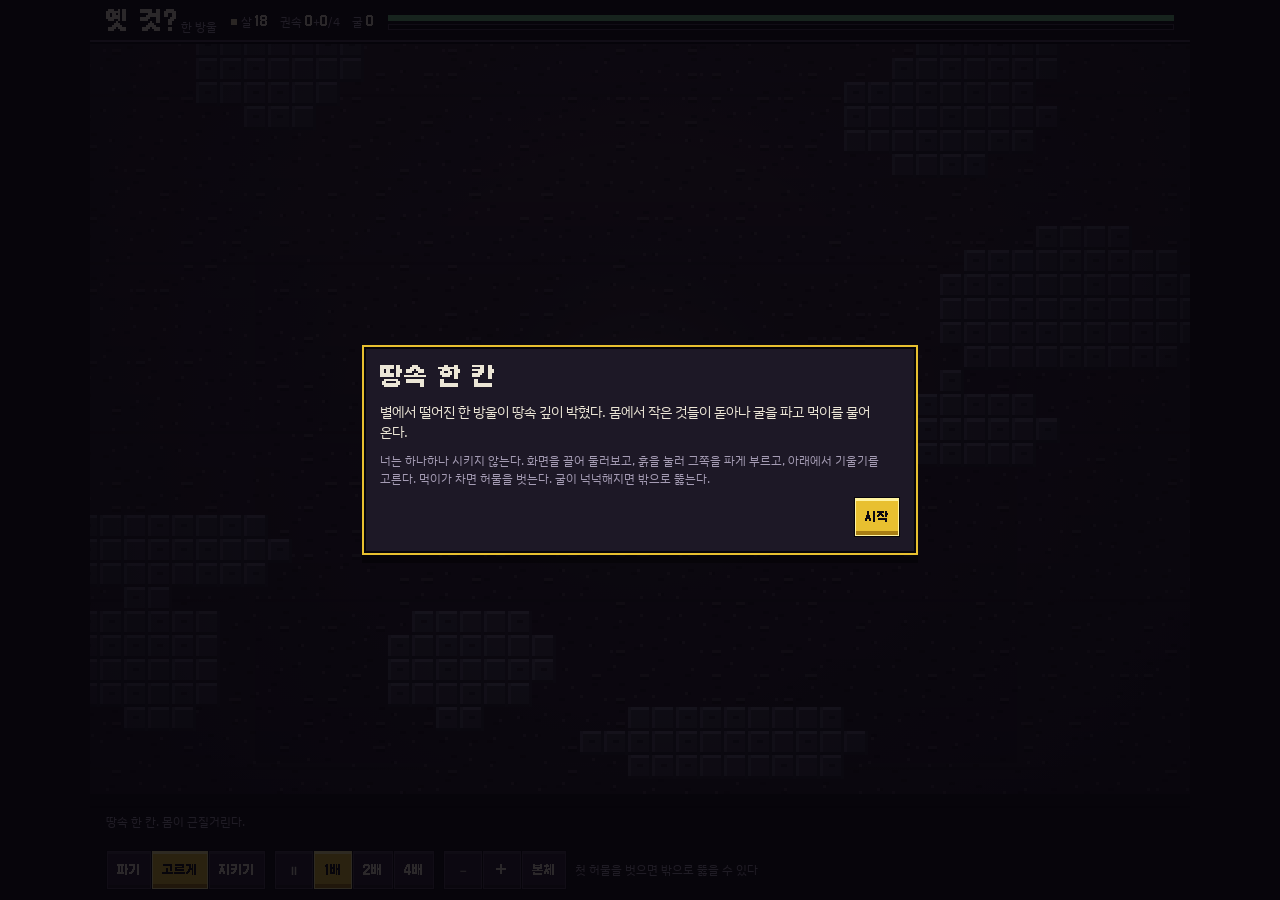
==== v2/index.html @ 4a00accd "새 판 시험 "땅속 한 칸": 시간이 흐르는 둥지 (proto2, v2/) - 땅속 한 칸에서 시작. 본체의 몸에서 권속이 돋아 걸어 다니며 굴을 파고 먹이를 나른다 - 플레이어는" ====
<!doctype html><html lang="ko"><head><meta charset="utf-8"><meta name="viewport" content="width=device-width, initial-scale=1, maximum-scale=1, user-scalable=no, viewport-fit=cover"><meta name="theme-color" content="#0d0a12"></head><body>
<meta name="claude:viewport-fit-sides" content="cover">
<title>땅속 한 칸</title>
<link rel="stylesheet" href="https://fonts.googleapis.com/css2?family=IBM+Plex+Sans+KR:wght@400;600&display=swap">
<style>
@font-face { font-family: "NestPix"; font-weight: 400; font-display: swap; src: url([data-uri]) format("woff2"); }
/* 배치: 화면 전체가 땅의 단면이다. 위에 본체의 상태 한 줄, 아래에 권속의 기울기와 시간. 한 화면에 다 들어오고 스크롤은 없다. */
:root {
  color-scheme: dark;
  --ink: #0d0a12; --panel: #1d1826; --panel2: #2a2236; --line: #4a3c58; --edge: #07050a;
  --text: #ece6d6; --mute: #a59cb4; --coin: #e8c030; --ok: #6fd08c; --up: #ff7d76;
  --display: "NestPix", "Do Hyeon", "Apple SD Gothic Neo", "Malgun Gothic", sans-serif;
  --body: "IBM Plex Sans KR", "Apple SD Gothic Neo", "Malgun Gothic", system-ui, sans-serif;
  --d1: 12px; --d2: 24px; --t1: 12px; --t2: 14px;
}
[hidden] { display: none !important; }
html, body { height: 100%; overflow: hidden; overscroll-behavior: none; -webkit-text-size-adjust: 100%; }
body { margin: 0; background: var(--ink); color: var(--text); font-family: var(--body); font-size: var(--t2); line-height: 1.45; word-break: keep-all; -webkit-user-select: none; user-select: none; -webkit-tap-highlight-color: transparent; }
body::before { content: ""; position: fixed; top: 0; right: 0; left: 0; height: env(safe-area-inset-top, 0px); z-index: 10; background: var(--ink); }
#bw, #bw * { touch-action: manipulation; box-sizing: border-box; }
#bw { height: 100%; display: flex; flex-direction: column; max-width: 1100px; margin: 0 auto; }
#bw-hud { flex: none; display: flex; flex-wrap: wrap; align-items: center; gap: 4px 14px; padding-block: 8px 6px; padding-left: max(16px, env(safe-area-inset-left, 0px)); padding-right: max(16px, env(safe-area-inset-right, 0px)); border-bottom: 2px solid var(--edge); box-shadow: inset 0 -2px 0 var(--line); }
.bw-name b { font-family: var(--display); font-weight: 400; font-size: var(--d2); line-height: 1.1; } .bw-name small { color: var(--mute); font-size: var(--t1); }
.bw-stats { display: flex; gap: 12px; font-size: var(--t1); color: var(--mute); white-space: nowrap; } .bw-stats b { font-family: var(--display); font-weight: 400; color: var(--text); font-size: var(--d1); } .bw-stats small { font-size: var(--t1); }
.bw-dot { display: inline-block; width: 6px; height: 6px; margin-right: 4px; vertical-align: 1px; }
.bw-bars { flex: 1 1 140px; display: flex; flex-direction: column; gap: 3px; min-width: 100px; }
.bw-bar { display: block; height: 6px; background: var(--edge); box-shadow: inset 0 0 0 1px var(--line); } .bw-bar > i { display: block; height: 100%; }
#bw-cv { flex: 1 1 0; min-height: 0; width: 100%; display: block; touch-action: none; cursor: grab; image-rendering: pixelated; }
#bw-log { flex: none; padding: 5px max(16px, env(safe-area-inset-right, 0px)) 4px max(16px, env(safe-area-inset-left, 0px)); font-size: var(--t1); color: var(--mute); white-space: nowrap; overflow: hidden; text-overflow: clip; min-height: 26px; border-top: 2px solid var(--edge); }
#bw-ctl { flex: none; display: flex; flex-wrap: wrap; align-items: center; gap: 6px 8px; padding-block: 4px max(10px, env(safe-area-inset-bottom, 0px)); padding-left: max(16px, env(safe-area-inset-left, 0px)); padding-right: max(16px, env(safe-area-inset-right, 0px)); }
.bw-seg { display: inline-flex; } .bw-seg .bw-btn + .bw-btn { margin-left: -1px; }
.bw-btn { font-family: var(--display); font-size: var(--d1); line-height: 1.35; color: var(--text); background: var(--panel2); border: 1px solid var(--edge); padding: 9px 10px; min-height: 40px; min-width: 40px; cursor: pointer; box-shadow: inset 0 0 0 1px var(--line), inset 0 3px 0 rgba(255, 255, 255, .10), inset 0 -4px 0 rgba(0, 0, 0, .30); }
.bw-btn.on, .bw-btn.pri { background: var(--coin); color: var(--ink); box-shadow: inset 0 0 0 1px #fff3a0, inset 0 3px 0 #fff3a0, inset 0 -5px 0 #a87e14; }
.bw-btn:active { transform: translateY(1px); } .bw-btn:focus-visible { outline: 2px solid var(--text); outline-offset: 2px; }
.bw-note { font-size: var(--t1); color: var(--mute); }
#bw-modal { position: fixed; top: 0; right: 0; bottom: 0; left: 0; z-index: 20; background: rgba(6, 4, 10, .84); display: flex; align-items: center; justify-content: center; padding: 16px; }
.bw-sheet { background: var(--panel); border: 2px solid var(--coin); box-shadow: inset 0 0 0 2px var(--edge), 0 8px 0 rgba(0, 0, 0, .4); max-width: 520px; width: 100%; padding: 16px; display: flex; flex-direction: column; gap: 10px; }
.bw-sheet h2 { font-family: var(--display); font-weight: 400; font-size: var(--d2); margin: 0; line-height: 1.2; } .bw-sheet p { margin: 0; } .bw-mute { color: var(--mute); font-size: var(--t1); }
.bw-opts { display: flex; flex-direction: column; gap: 6px; }
.bw-opt { display: flex; align-items: center; gap: 12px; text-align: left; font: inherit; color: var(--text); background: var(--panel2); border: 1px solid var(--edge); padding: 8px 12px; cursor: pointer; box-shadow: inset 0 0 0 1px var(--line), inset 0 -4px 0 rgba(0, 0, 0, .30); }
.bw-opt span { display: flex; flex-direction: column; gap: 2px; min-width: 0; } .bw-opt b { font-family: var(--display); font-weight: 400; font-size: var(--d1); } .bw-opt small { color: var(--mute); font-size: var(--t1); }
.bw-px { image-rendering: pixelated; flex: none; }
.bw-row { display: flex; justify-content: flex-end; gap: 8px; }
@media (max-width: 520px) { :root { --d2: 16px; } .bw-btn { padding: 9px 8px; } #bw-ctl { gap: 6px; } }
@media (prefers-reduced-motion: reduce) { .bw-btn:active { transform: none; } }
</style>
<div id="bw">
  <header id="bw-hud"></header>
  <canvas id="bw-cv" role="img" aria-label="땅의 단면. 본체와 권속들이 판 굴이 보인다. 끌어서 둘러보고, 흙을 누르면 권속들이 그쪽을 판다."></canvas>
  <p id="bw-log" aria-live="polite"></p>
  <nav id="bw-ctl"></nav>
</div>
<div id="bw-modal" hidden></div>
<script>(function () {
'use strict';
// 색: [윤곽, 몸, 밝은 곳, 그늘, 포인트]. 원래 게임과 같은 값
const PAL = {
  base: ['#1b1d2a', '#9fb8a8', '#dff0e0', '#5f7f72', '#f2e9c9'], abyss: ['#081a2a', '#1f8fa8', '#9fe8f0', '#0f5a78', '#d8f6ff'],
  nebula: ['#1a1030', '#8a5fe0', '#e0c8ff', '#4a2a9a', '#fff3a0'], brood: ['#102410', '#6fbf3f', '#d0f08a', '#2f7a2a', '#f0e060'],
  dusk: ['#2a1420', '#e08a3a', '#ffe0a0', '#9a4a2a', '#f5f5f5'], hunger: ['#2a0a0e', '#c8303a', '#ff9a8a', '#7a121c', '#f5f5f5'],
};
// 옛 것의 둥지 — 본체의 모습. 징조 다섯 × 허물 네 번 = 스무 가지 괴물.
// 허물을 벗을 때마다 부위가 느는 것이 아니라 다른 생물이 된다. 캔버스도 커진다(32 → 40 → 48 → 52).
// 조각 도구(Sculpt): 모양(가림판)을 만들고, 명암을 입히고, 윤곽선을 두른다. 빛은 왼쪽 위에서 온다.
const _c32 = {};
const C32 = h => _c32[h] || (_c32[h] = (() => { const v = parseInt(h.slice(1, 7), 16), a = h.length > 7 ? parseInt(h.slice(7, 9), 16) : 255; return ((a << 24) | ((v & 255) << 16) | (((v >> 8) & 255) << 8) | ((v >> 16) & 255)) >>> 0; })());
const mixh = (a, b, k) => { const f = c => [1, 3, 5].map(i => parseInt(c.slice(i, i + 2), 16)), A = f(a), B = f(b); return '#' + A.map((v, n) => Math.round(v + (B[n] - v) * k).toString(16).padStart(2, '0')).join(''); };
const BONE_R = ['#1b1d2a', '#e4dfd0', '#ffffff', '#a8a294'], INKY = '#0c0812';
function Sculpt(N) {
  const buf = new Uint32Array(N * N), K = { N }, at = (m, x, y) => x >= 0 && y >= 0 && x < N && y < N && m[y * N + x];
  K.px = (x, y, col) => { x = Math.round(x); y = Math.round(y); if (x >= 0 && y >= 0 && x < N && y < N) buf[y * N + x] = C32(col); };
  K.rect = (x, y, w, h, col) => { for (let j = 0; j < h; j++) for (let i = 0; i < w; i++) K.px(x + i, y + j, col); };
  K.mask = () => new Uint8Array(N * N);
  K.el = (cx, cy, rx, ry, m) => { m = m || K.mask(); for (let y = Math.max(0, Math.floor(cy - ry)); y <= Math.min(N - 1, Math.ceil(cy + ry)); y++) for (let x = Math.max(0, Math.floor(cx - rx)); x <= Math.min(N - 1, Math.ceil(cx + rx)); x++) { const dx = (x - cx) / rx, dy = (y - cy) / ry; if (dx * dx + dy * dy <= 1.0001) m[y * N + x] = 1; } return m; };
  K.cap = (m, x0, y0, x1, y1, r0, r1) => { const n = Math.max(1, Math.ceil(Math.hypot(x1 - x0, y1 - y0) * 2)); for (let i = 0; i <= n; i++) { const f = i / n; K.el(x0 + (x1 - x0) * f, y0 + (y1 - y0) * f, Math.max(0.5, r0 + (r1 - r0) * f), Math.max(0.5, r0 + (r1 - r0) * f), m); } return m; };
  K.path = (pts, r0, r1, m) => { m = m || K.mask(); const L = [0]; for (let i = 1; i < pts.length; i++) L.push(L[i - 1] + Math.hypot(pts[i][0] - pts[i - 1][0], pts[i][1] - pts[i - 1][1])); const T = L[L.length - 1] || 1; for (let i = 1; i < pts.length; i++) K.cap(m, pts[i - 1][0], pts[i - 1][1], pts[i][0], pts[i][1], r0 + (r1 - r0) * L[i - 1] / T, r0 + (r1 - r0) * L[i] / T); return m; };
  K.poly = (pts, m) => { m = m || K.mask(); for (let y = 0; y < N; y++) { const yy = y + 0.5, xs = []; for (let i = 0; i < pts.length; i++) { const a = pts[i], b = pts[(i + 1) % pts.length]; if ((a[1] <= yy && b[1] > yy) || (b[1] <= yy && a[1] > yy)) xs.push(a[0] + (yy - a[1]) / (b[1] - a[1]) * (b[0] - a[0])); } xs.sort((p, q) => p - q); for (let k = 0; k + 1 < xs.length; k += 2) for (let x = Math.max(0, Math.ceil(xs[k] - 0.5)); x <= Math.min(N - 1, Math.floor(xs[k + 1] - 0.5)); x++) m[y * N + x] = 1; } return m; };
  K.cut = (m, fn) => { for (let y = 0; y < N; y++) for (let x = 0; x < N; x++) if (m[y * N + x] && !fn(x, y)) m[y * N + x] = 0; return m; };
  K.commit = (m, shade, oc) => { if (oc) { const o = C32(oc); for (let y = 0; y < N; y++) for (let x = 0; x < N; x++) if (!m[y * N + x] && (at(m, x - 1, y) || at(m, x + 1, y) || at(m, x, y - 1) || at(m, x, y + 1))) buf[y * N + x] = o; } for (let y = 0; y < N; y++) for (let x = 0; x < N; x++) if (m[y * N + x]) { const c = shade(x, y, m); if (c) buf[y * N + x] = C32(c); } return m; };
  const deep = p => p[5] || (p[5] = mixh(p[3], p[0], 0.5)), hi = p => p[6] || (p[6] = mixh(p[2], '#ffffff', 0.55));
  // 둥근 몸: 왼쪽 위가 밝고 오른쪽 아래가 어둡다
  K.ball = (m, cx, cy, rx, ry, p, oc) => K.commit(m, (x, y) => { const dx = (x - cx) / rx, dy = (y - cy) / ry, d = Math.sqrt(dx * dx + dy * dy), v = (-dx * 0.5 - dy * 0.72) * 0.8 + (1 - d) * 0.3; return v > 0.6 ? p[2] : v > 0.1 ? p[1] : v > -0.36 ? p[3] : deep(p); }, oc === undefined ? p[0] : oc);
  // 가는 것(다리, 촉수, 뿔): 가장자리만 보고 밝은 쪽과 그늘진 쪽을 가른다
  K.lit = (m, p, oc) => K.commit(m, (x, y) => { const up = !at(m, x, y - 1), lf = !at(m, x - 1, y), dn = !at(m, x, y + 1), rt = !at(m, x + 1, y); return (dn || rt) && !(up && lf) ? p[3] : (up || lf) ? p[2] : p[1]; }, oc === undefined ? p[0] : oc);
  K.flat = (m, col, oc) => K.commit(m, () => col, oc);
  K.B = (cx, cy, rx, ry, p, oc) => { K.ball(K.el(cx, cy, rx, ry), cx, cy, rx, ry, p, oc); if (rx >= 4 && ry >= 3) { K.px(cx - rx * 0.42, cy - ry * 0.52, hi(p)); if (rx >= 7) K.px(cx - rx * 0.42 + 1, cy - ry * 0.52, hi(p)); } };
  K.L = (pts, r0, r1, p, oc) => K.lit(K.path(pts, r0, r1), p, oc);
  K.G = (pts, p, oc) => K.lit(K.poly(pts), p, oc);
  // 눈: 눈구멍, 흰자, 눈동자, 반짝임. slit = 세로로 찢어진 동공
  K.eye = (cx, cy, r, iris, slit, lid) => { K.flat(K.el(cx, cy, r + 1, r + 1), INKY); K.flat(K.el(cx, cy, r, r), r < 1.6 ? iris : '#f2ecd8'); if (r >= 1.6) { K.flat(K.el(cx, cy, r * 0.62, r * 0.62), iris); if (slit) K.rect(Math.round(cx), Math.round(cy - r * 0.6), 1, Math.max(2, Math.round(r * 1.2)), INKY); else K.flat(K.el(cx, cy, Math.max(0.5, r * 0.3), Math.max(0.5, r * 0.3)), INKY); K.px(cx - r * 0.4, cy - r * 0.45, '#ffffff'); } if (lid) K.rect(Math.round(cx - r), Math.round(cy - r), Math.round(r * 2) + 1, Math.max(1, Math.round(r * lid)), INKY); };
  // 이빨 한 줄: dir 1 = 아래로, -1 = 위로
  K.fangs = (x0, x1, y, dir, len, step, col) => { for (let x = x0, k = 0; x <= x1; x += step || 2, k++) { const l = Math.max(1, len - (k % 2 ? 1 : 0)); for (let i = 0; i < l; i++) K.px(x, y + dir * i, i === l - 1 && l > 2 ? '#cfc8b4' : (col || '#fbf7ea')); if (l > 2) K.px(x + 1, y, '#cfc8b4'); } };
  K.spark = (x, y, col, on) => { K.px(x, y, '#ffffff'); if (on) { K.px(x - 1, y, col); K.px(x + 1, y, col); K.px(x, y - 1, col); K.px(x, y + 1, col); } };
  K.shadow = (cx, w) => K.flat(K.el(cx, N - 1.5, w, 1.4), '#05040a88');
  K.canvas = () => { const c = document.createElement('canvas'); c.width = c.height = N; c.getContext('2d').putImageData(new ImageData(new Uint8ClampedArray(buf.buffer), N, N), 0, 0); return c; };
  return K;
}
// 가면: 황혼의 것들이 쓰는 흰 얼굴. mood 0 웃음, 1 울상, 2 무표정
function drawMask(K, cx, cy, rx, ry, mood) { K.ball(K.el(cx, cy, rx, ry), cx, cy, rx, ry, BONE_R); const ex = Math.max(1, Math.round(rx * 0.45)), ey = Math.round(cy - ry * 0.2); K.rect(Math.round(cx - ex - (rx > 3 ? 1 : 0)), ey, rx > 3 ? 2 : 1, ry > 3 ? 2 : 1, INKY); K.rect(Math.round(cx + ex), ey, rx > 3 ? 2 : 1, ry > 3 ? 2 : 1, INKY); const my = Math.round(cy + ry * 0.5); if (mood === 2) K.rect(Math.round(cx - 1), my, 3, 1, '#7a121c'); else { K.rect(Math.round(cx - 1), my, 3, 1, '#7a121c'); K.px(cx - 2, my + (mood ? 1 : -1), '#7a121c'); K.px(cx + 2, my + (mood ? 1 : -1), '#7a121c'); } if (rx > 3) K.px(cx - ex, ey + 3, '#c8303a'); }

const FORMS = {};
// ---------- 한 방울 ----------
FORMS.base = (K, st, P, Q, fr) => {
  const b = fr % 2; K.shadow(16, 7);
  K.flat(K.el(16, 29, 8, 1.5), mixh(P[3], P[0], 0.4), P[0]);                               // 고인 물
  K.B(16, 24 + b * 0.5, 6, 5 - b * 0.5, P); K.L([[16, 20], [17, 16], [15, 13 - b]], 2.2, 0.8, P);
  K.flat(K.el(14, 24, 1.4, 2), INKY); K.px(14, 23, '#ffffff'); K.px(20, 26, P[3]); K.px(11, 27, P[2]);
  return { cx: 16, cy: 24, R: 5, top: 19, bot: 28 };
};
// ---------- 심연 ----------
FORMS.abyss1 = (K, st, P, Q, fr) => {          // 젖은 것: 눈만 큰 올챙이
  const s = [0, 1, 0, -1][fr]; K.shadow(15, 11);
  K.G([[21, 19], [27, 12 + s], [31, 5 + s], [29, 15 + s], [24, 24]], [P[0], P[3], Q[1], mixh(P[3], P[0], 0.4)]);                // 꼬리 지느러미
  K.L([[20, 23], [25, 20], [28, 14 + s], [29, 8 + s]], 3.4, 1, P);
  K.L([[6, 17], [3, 13 - s]], 1.3, 0.7, [P[0], Q[1], Q[2], P[3]]); K.L([[8, 15], [7, 10 + s]], 1.3, 0.7, [P[0], Q[1], Q[2], P[3]]);  // 아가미 술
  K.B(13, 22, 9, 7, P); K.flat(K.cut(K.el(13, 25, 7, 3.4), (x, y) => y > 25), mixh(P[2], '#ffffff', 0.2));                  // 배
  K.eye(10, 20, 4, '#f0d060', true); K.rect(15, 26, 4, 1, P[0]); K.px(19, 25, P[0]);
  K.B(9, 29, 2.4, 1.6, P); K.B(18, 29.4, 2.2, 1.4, P);
  return { cx: 13, cy: 22, R: 8, top: 14, bot: 29, head: [10, 13], back: [[17, 16], [22, 19], [13, 15]], belly: [14, 26], side: [20, 22], under: [[8, 30], [14, 30], [20, 30]] };
};
FORMS.abyss2 = (K, st, P, Q, fr) => {          // 등불을 드리운 아귀: 몸의 절반이 입
  const s = [0, 1, 0, -1][fr], LURE = ['#3a2a10', '#ffd23a', '#fff3a0', '#c8901a']; K.shadow(20, 16);
  K.G([[31, 22], [38, 15], [39, 24], [38, 33], [32, 30]], [P[0], P[3], Q[1], mixh(P[3], P[0], 0.4)]);                         // 꼬리
  for (let k = 0; k < 4; k++) K.G([[18 + k * 4, 16], [20 + k * 4, 9 + (k % 2) * 2], [22 + k * 4, 16]], [P[0], Q[1], Q[2], P[3]]);      // 등 가시
  K.B(20, 25, 15, 10, P);
  K.G([[29, 27], [36, 26 + s], [34, 34]], [P[0], P[3], Q[1], mixh(P[3], P[0], 0.4)]);                                          // 가슴지느러미
  K.flat(K.el(16, 29, 12, 5.4), '#1a0508', P[0]); K.flat(K.el(16, 30, 8, 3), '#5a0c14');                                    // 입 안
  K.fangs(6, 26, 25, 1, 5, 3); K.fangs(7, 25, 33, -1, 4, 3);
  K.L([[8, 35], [16, 37], [24, 35]], 1.6, 1.6, P);                                                                           // 아랫입술
  K.eye(27, 18, 2.6, '#ffd23a', true); K.eye(21, 17, 1.4, '#ffd23a');
  K.L([[17, 16], [12, 8], [15, 3 + s], [21, 4 + s]], 1.3, 0.8, P); K.B(23, 7 + s, 3, 3, LURE); K.spark(23, 7 + s, '#fff3a0', fr % 2 === 0);  // 등불
  K.B(11, 37.5, 3, 1.6, P); K.B(27, 37.5, 3, 1.6, P);
  return { cx: 20, cy: 25, R: 12, top: 15, bot: 37, head: [20, 12], back: [[30, 19], [14, 17], [24, 16]], belly: [26, 31], side: [33, 24], under: [[12, 38], [20, 38], [28, 38]] };
};
FORMS.abyss3 = (K, st, P, Q, fr) => {          // 바닥을 기는 갑주: 집게 둘, 마디진 등, 자루눈
  const s = [0, 1, 0, -1][fr], SH = [P[0], mixh(P[3], P[1], 0.5), P[1], P[3]], GL = '#9fe8f0'; K.shadow(25, 21);
  for (let k = 0; k < 4; k++) { const x0 = 14 + k * 7, o = (k + fr) % 2; K.L([[x0, 34], [x0 - 3 + o, 40], [x0 - 5 + o, 46]], 2, 1, P); K.L([[x0 + 4, 35], [x0 + 6 - o, 41], [x0 + 5 - o, 46]], 1.8, 1, [P[0], P[3], P[1], mixh(P[3], P[0], 0.5)]); }
  K.L([[38, 27], [45, 22], [44, 13 + s]], 3, 2.4, [P[0], P[3], P[1], mixh(P[3], P[0], 0.5)]); K.B(44, 10 + s, 4, 4.4, SH); K.G([[41, 7 + s], [43, 0 + s], [45, 6 + s]], SH); K.G([[45, 7 + s], [48, 2 + s], [47, 9 + s]], SH);   // 뒤 집게
  K.B(26, 27, 18, 12, SH);                                                                                                   // 등딱지
  for (let k = 0; k < 4; k++) { const x0 = 15 + k * 7; for (let y = 16; y < 39; y++) { const dy = (y - 27) / 12, e = Math.sqrt(Math.max(0, 1 - dy * dy)); if (Math.abs(x0 - 26) < 18 * e - 1) { K.px(x0 + Math.round((1 - e) * -3), y, P[0]); K.px(x0 + 1 + Math.round((1 - e) * -3), y, y < 26 ? P[2] : P[1]); } } }
  for (let k = 0; k < 5; k++) K.G([[13 + k * 6, 17 + Math.abs(k - 2)], [15 + k * 6, 10 + Math.abs(k - 2) * 2], [18 + k * 6, 17 + Math.abs(k - 2)]], [P[0], Q[1], Q[2], Q[3]]);   // 등 가시
  K.L([[19, 18], [17, 10], [17, 6 - s]], 1.2, 1, P); K.eye(17, 5 - s, 2, GL, true); K.L([[26, 17], [28, 9], [29, 5 + s]], 1.2, 1, P); K.eye(29, 4 + s, 2, GL, true);   // 자루눈
  K.flat(K.el(13, 33, 5, 3), '#1a0508', P[0]); K.fangs(10, 16, 31, 1, 3, 2); K.L([[8, 33], [5, 37]], 1.2, 0.8, P); K.L([[17, 35], [19, 39]], 1.2, 0.8, P);            // 입과 턱다리
  K.L([[12, 27], [5, 23], [4, 14 - s]], 3.6, 3, P); K.B(5, 10 - s, 5.4, 5.4, SH);                                              // 앞 집게
  K.G([[1, 8 - s], [3, -1 - s], [6, 6 - s]], SH); K.G([[6, 7 - s], [11, 0 - s], [10, 9 - s]], SH); K.flat(K.poly([[4, 6 - s], [5, 1 - s], [7, 6 - s]]), '#1a0508');
  return { cx: 26, cy: 27, R: 14, top: 14, bot: 45, head: [23, 9], back: [[20, 19], [32, 19], [38, 23]], belly: [28, 34], side: [40, 28], under: [[14, 46], [26, 46], [38, 46]] };
};
FORMS.abyss4 = (K, st, P, Q, fr) => {          // 잠든 해구의 주인: 똬리 위로 솟은 목, 등지느러미, 줄지은 눈
  const s = [0, 1, 0, -1][fr], BL = [P[0], mixh(P[2], '#ffffff', 0.15), '#ffffff', P[1]], FN = [P[0], Q[1], Q[2], Q[3]], GL = '#ffd23a'; K.shadow(27, 23);
  K.L([[42, 44], [49, 38], [48, 30 + s], [44, 26 + s]], 3.4, 1, P); K.G([[44, 27 + s], [50, 20 + s], [47, 30 + s]], FN);                // 꼬리
  K.B(34, 41, 17, 9, P); K.flat(K.cut(K.el(34, 44, 14, 5), (x, y) => y > 44 && (x + y) % 3 !== 0), BL[1]);                       // 뒤 똬리
  K.B(17, 44, 13, 7, P); K.flat(K.cut(K.el(17, 46, 10, 4), (x, y) => y > 46 && (x + y) % 3 !== 0), BL[1]);                        // 앞 똬리
  const neck = [[31, 38], [39, 29], [36, 19], [27, 13], [20, 11]];
  for (let k = 0; k < 6; k++) { const f = k / 5, px0 = 39 - f * 12, py0 = 30 - f * 18; K.G([[px0 + 3, py0 + 2], [px0 + 10 - f * 3, py0 - 5 + s * (k % 2)], [px0 + 1, py0 - 5]], FN); }   // 등지느러미
  K.L(neck, 7.2, 5.4, P);
  K.commit(K.cut(K.path(neck, 7.2, 5.4), (x, y) => { let best = 99; for (let i = 0; i < 40; i++) { const f = i / 39, a = neck[Math.min(3, Math.floor(f * 4))], b = neck[Math.min(4, Math.floor(f * 4) + 1)], g = f * 4 - Math.floor(f * 4), cx = a[0] + (b[0] - a[0]) * g - 3.2, cy = a[1] + (b[1] - a[1]) * g + 2.6, d = Math.hypot(x - cx, y - cy); if (d < best) best = d; } return best < 3.1 && (x + y * 2) % 4 !== 0; }), () => BL[1]);   // 배 비늘
  [[33, 22], [36, 28], [29, 16]].forEach(([ex, ey], k) => K.eye(ex, ey, 1.6, GL, false, (fr + k) % 4 === 0 ? 1 : 0));           // 목의 눈
  K.G([[20, 6], [22, -1], [25, 6]], FN); K.G([[14, 6], [17, 0], [20, 6]], FN); K.G([[9, 8], [11, 2], [15, 7]], FN);                // 볏
  K.B(15, 14.5, 8, 3.6, P); K.B(16, 9.5, 9, 5.4, P);                                                                           // 아래턱, 머리
  K.flat(K.el(11, 13, 7, 1.6), '#1a0508'); K.fangs(5, 17, 12, 1, 3, 2); K.fangs(6, 16, 14, -1, 2, 3);
  K.eye(18, 8, 2.4, GL, true); K.px(7, 9, P[0]);
  K.L([[9, 16], [6, 22], [8, 27 + s]], 1, 0.6, [P[0], Q[2], Q[2], Q[1]]); K.L([[14, 17], [13, 23], [15, 28 - s]], 1, 0.6, [P[0], Q[2], Q[2], Q[1]]);   // 수염
  return { cx: 28, cy: 30, R: 15, top: 5, bot: 49, head: [17, 2], back: [[40, 32], [44, 40], [30, 36]], belly: [22, 44], side: [41, 24], under: [[10, 50], [26, 50], [42, 50]] };
};

const GOLD_R = ['#3a2a10', '#e8c030', '#fff3a0', '#a87e14'], EGG_R = ['#3a3410', '#f0e060', '#fff8b0', '#c8a820'], ROOT_R = ['#1e140a', '#6b4a2a', '#b08a50', '#3a2816'], TONGUE_R = ['#5a0c14', '#e8505a', '#ff9a8a', '#b8303a'];
const SW = fr => [0, 1, 0, -1][fr];
const ringM = (K, cx, cy, rx, ry, th) => { const inner = K.el(cx, cy, Math.max(0.5, rx - th), Math.max(0.5, ry - th)); return K.cut(K.el(cx, cy, rx, ry), (x, y) => !inner[y * K.N + x]); };
// 보석 면: 왼쪽 면은 바탕, 가운데 모서리는 밝게, 오른쪽 면은 그늘
const gem = (K, pts, cx, p) => { const top = Math.min.apply(null, pts.map(q => q[1])); return K.commit(K.poly(pts), (x, y) => y < top + 3 ? p[2] : x < cx - 1 ? p[1] : x > cx ? p[3] : p[2], p[0]); };
const stripes = (K, m, fn) => K.commit(m, fn);
// ---------- 성운 ----------
FORMS.nebula1 = (K, st, P, Q, fr) => {         // 빛나는 것: 떠다니는 외눈
  const s = SW(fr), RAY = [P[0], Q[2], '#ffffff', Q[1]]; K.shadow(16, 6);
  K.G([[9, 14 + s], [0, 9 + s], [3, 15 + s], [0, 22 + s], [9, 18 + s]], RAY); K.G([[23, 14 + s], [31, 9 + s], [28, 15 + s], [31, 22 + s], [23, 18 + s]], RAY);
  K.L([[16, 21 + s], [18, 25], [15, 28], [16, 30]], 2.6, 0.6, P);
  K.B(16, 15 + s, 8, 8, P); K.eye(16, 15 + s, 4.8, '#ffd23a', true);
  K.spark(5, 5, P[2], fr % 2 === 0); K.spark(27, 3, '#fff3a0', fr % 2 === 1); K.px(24, 27, P[2]); K.px(8, 26, '#fff3a0');
  return { cx: 16, cy: 15, R: 8, top: 7, bot: 24, head: [16, 5], back: [[22, 9], [10, 9], [16, 7]], belly: [16, 22], side: [24, 16], under: [[12, 25], [16, 27], [20, 25]] };
};
FORMS.nebula2 = (K, st, P, Q, fr) => {         // 눈을 품은 수정: 살이 아니라 모난 돌이 됐다
  const s = SW(fr), QR = [P[0], Q[1], Q[2], Q[3]]; K.shadow(20, 11);
  gem(K, [[7, 11 - s], [11, 16 - s], [10, 28 - s], [7, 32 - s], [4, 27 - s], [4, 16 - s]], 7, QR); gem(K, [[33, 8 - s], [37, 14 - s], [36, 25 - s], [33, 29 - s], [30, 25 - s], [30, 13 - s]], 33, QR);
  gem(K, [[20, 2 + s], [28, 11 + s], [28, 26 + s], [20, 35 + s], [12, 26 + s], [12, 11 + s]], 20, P);
  K.eye(20, 18 + s, 4.4, '#ffd23a', true);
  [[3, 5], [36, 34], [29, 2], [9, 36]].forEach(([dx, dy], k) => { const o = (fr + k) % 2; K.G([[dx, dy - 2 + o], [dx + 2, dy + o], [dx, dy + 2 + o], [dx - 2, dy + o]], k % 2 ? QR : P); });
  K.spark(15, 9 + s, '#ffffff', fr % 2 === 0); K.px(24, 30 + s, P[2]);
  return { cx: 20, cy: 19, R: 9, top: 3, bot: 35, head: [20, 2], back: [[27, 11], [13, 11], [33, 9]], belly: [20, 29], side: [28, 20], under: [[13, 32], [20, 37], [27, 32]] };
};
FORMS.nebula3 = (K, st, P, Q, fr) => {         // 도는 고리의 눈: 몸은 가운데 하나, 나머지는 궤도
  const s = SW(fr), cy = 23 + s, QR = [P[0], Q[1], Q[2], Q[3]]; K.shadow(24, 15);
  [[5, 4], [43, 4], [5, 42], [43, 42]].forEach(([tx, ty]) => K.flat(K.poly([[tx, ty + s], [24 + (tx < 24 ? -3 : 3), cy], [24, cy + (ty < 24 ? -3 : 3)]]), mixh(P[3], P[0], 0.35)));
  K.lit(ringM(K, 24, cy, 21.4, 21.4, 2.6), P);
  K.lit(K.cut(ringM(K, 24, cy, 21, 7.4, 2.2), (x, y) => y < cy), GOLD_R); K.lit(K.cut(ringM(K, 24, cy, 7.4, 21, 2.2), (x, y) => x < 24), QR);
  K.B(24, cy, 8.4, 8.4, P); K.eye(24, cy, 5.2, '#ffd23a', true);
  K.lit(K.cut(ringM(K, 24, cy, 21, 7.4, 2.2), (x, y) => y >= cy + 3), GOLD_R); K.lit(K.cut(ringM(K, 24, cy, 7.4, 21, 2.2), (x, y) => x >= 28), QR);
  for (let k = 0; k < 6; k++) { const a = k * 1.047 + 0.52; K.eye(24 + Math.cos(a) * 20.4, cy + Math.sin(a) * 20.4, 1.8, k % 2 ? '#fff3a0' : Q[2], false, (fr + k) % 4 === 0 ? 1 : 0); }
  K.spark(24, cy - 14, '#ffffff', fr % 2 === 0);
  return { cx: 24, cy: 23, R: 12, top: 2, bot: 45, head: [24, 4], back: [[36, 9], [12, 9], [41, 20]], belly: [24, 33], side: [39, 26], under: [[14, 44], [24, 46], [34, 44]] };
};
FORMS.nebula4 = (K, st, P, Q, fr) => {         // 별 사이를 여는 자: 옷자락 안이 밤하늘인 것. 가슴에 틈이 열려 있다
  const s = SW(fr), VOID = ['#0a0618', '#141028', '#3a2a6a', '#0c0820']; K.shadow(26, 20);
  K.G([[14, 20], [6, 8 - s], [18, 15]], P); K.G([[38, 20], [46, 8 - s], [34, 15]], P);                                           // 어깨의 깃
  K.L([[15, 22], [7, 28], [5, 36 + s]], 1.7, 1.1, P); [[2, 42], [5, 43], [8, 42]].forEach(f => K.L([[5, 36 + s], [f[0], f[1] + s]], 0.7, 0.6, P));
  K.L([[37, 22], [45, 17], [47, 9 - s]], 1.7, 1.1, P); [[44, 3], [47, 2], [50, 4]].forEach(f => K.L([[47, 9 - s], [f[0], f[1] - s]], 0.7, 0.6, P));
  const cloak = K.poly([[20, 14], [32, 14], [38, 20], [41, 36], [45, 50], [37, 47], [32, 51], [26, 47], [20, 51], [15, 47], [7, 50], [11, 36], [14, 20]]), N = K.N, inm = (x, y) => x >= 0 && y >= 0 && x < N && y < N && cloak[y * N + x];
  K.commit(cloak, (x, y) => { const e1 = !inm(x - 1, y) || !inm(x + 1, y) || !inm(x, y - 1) || !inm(x, y + 1), e2 = !inm(x - 2, y) || !inm(x + 2, y) || !inm(x, y - 2) || !inm(x, y + 2), h = ((x * 73856093) ^ (y * 19349663)) >>> 0; if (e1) return x < 26 ? P[2] : P[1]; if (e2) return P[3]; if (h % 29 === 0) return (h + fr) % 3 ? '#ffffff' : '#fff3a0'; if (h % 11 === 0) return '#2a1c50'; return (x + y * 2) % 9 < 3 ? '#160e30' : VOID[0]; }, P[0]);
  const rift = K.poly([[26, 20], [29, 30], [26, 42], [23, 30]]); K.commit(rift, (x, y) => x === 26 ? '#ffffff' : Math.abs(x - 26) === 1 ? '#fff3a0' : Q[2], '#fff3a0'); K.spark(26, 30, '#ffffff', fr % 2 === 0);
  K.lit(K.cut(ringM(K, 26, 4, 8, 2.6, 1.3), (x, y) => y < 4), GOLD_R);
  K.B(26, 8, 4.6, 4.6, VOID); K.spark(26, 8, '#fff3a0', true);
  K.lit(K.cut(ringM(K, 26, 4, 8, 2.6, 1.3), (x, y) => y >= 5), GOLD_R);
  K.rect(11, 49, 2, 2, P[1]); K.px(40, 50, P[2]); K.px(24, 50, P[1]); K.px(3, 47, P[3]);
  return { cx: 26, cy: 30, R: 13, top: 3, bot: 50, head: [26, 1], back: [[38, 23], [14, 23], [41, 35]], belly: [26, 45], side: [40, 30], under: [[10, 50], [26, 51], [42, 50]] };
};
// ---------- 번식 ----------
FORMS.brood1 = (K, st, P, Q, fr) => {          // 불어나는 것: 싹 튼 알뿌리
  const s = SW(fr); K.shadow(16, 10);
  K.L([[11, 26], [8, 29], [5, 30]], 1.6, 0.8, ROOT_R); K.L([[16, 27], [16, 30]], 1.6, 1, ROOT_R); K.L([[21, 26], [24, 29], [27, 30]], 1.6, 0.8, ROOT_R);
  K.L([[16, 16], [15, 10], [17, 6 + s]], 1.8, 1.2, P);
  K.G([[17, 6 + s], [11, 1 + s], [5, 4 + s], [10, 9 + s]], P); K.G([[17, 6 + s], [23, 2 + s], [28, 6 + s], [22, 10 + s]], P); K.px(11, 5 + s, P[3]); K.px(22, 6 + s, P[3]);
  K.B(24, 15, 2.6, 2.6, EGG_R);
  K.B(16, 21, 9, 7.4, P); K.flat(K.cut(K.el(16, 24.5, 6, 3.2), (x, y) => y > 24), mixh(P[2], '#ffffff', 0.25));
  K.rect(12, 19, 2, 3, INKY); K.rect(19, 19, 2, 3, INKY); K.px(12, 19, '#ffffff'); K.px(19, 19, '#ffffff'); K.px(15, 23, INKY); K.px(16, 24, INKY); K.px(17, 23, INKY);
  return { cx: 16, cy: 21, R: 8, top: 13, bot: 29, head: [16, 2], back: [[22, 16], [10, 16], [16, 14]], belly: [16, 26], side: [24, 22], under: [[10, 30], [16, 31], [22, 30]] };
};
FORMS.brood2 = (K, st, P, Q, fr) => {          // 걸어 다니는 버섯: 갓 아래에 얼굴이 생겼다
  const s = SW(fr), STK = [P[0], '#e4e0c4', '#ffffff', '#aaa482'], SPOT = mixh(Q[2], '#ffffff', 0.3), cap = (cx, cy, rx, ry) => K.ball(K.cut(K.el(cx, cy, rx, ry), (x, y) => y <= cy), cx, cy, rx, ry, P); K.shadow(20, 15);
  K.L([[14, 33], [10, 36], [8, 38]], 2, 1, ROOT_R); K.L([[18, 34], [17, 38]], 1.8, 1.2, ROOT_R); K.L([[23, 34], [24, 38]], 1.8, 1.2, ROOT_R); K.L([[27, 33], [31, 36], [33, 38]], 2, 1, ROOT_R);
  K.L([[6, 31], [6, 25]], 1.5, 1.5, STK); cap(6, 25, 5, 4.4); K.L([[35, 30], [35, 22]], 1.5, 1.5, STK); cap(35, 22, 4.6, 4);
  K.B(20, 28, 8, 8, STK);
  K.flat(K.el(16, 27, 1.7, 2.3), INKY); K.flat(K.el(24, 27, 1.7, 2.3), INKY); K.px(16, 26, '#f0e060'); K.px(24, 26, '#f0e060');
  K.flat(K.el(20, 32, 4.4, 1.8), INKY); K.fangs(17, 23, 31, 1, 2, 2);
  K.flat(K.el(20, 19, 15.4, 3.4), mixh(P[3], P[0], 0.45), P[0]); for (let gx = 6; gx < 35; gx += 2) K.px(gx, 20, P[0]);
  cap(20, 18, 18, 13.4);
  [[13, 11, 2.8, 1.9], [25, 8, 3.2, 2.1], [31, 14, 2, 1.4], [7, 15, 1.7, 1.2], [19, 14, 1.5, 1]].forEach(([a, b, c, d]) => K.flat(K.el(a, b, c, d), SPOT));
  K.spark(3, 6 + s, '#d0f08a', fr % 2 === 0); K.px(37, 9 - s, '#d0f08a'); K.px(31, 3 + s, '#f0e060');
  return { cx: 20, cy: 22, R: 12, top: 5, bot: 38, head: [20, 3], back: [[30, 9], [10, 9], [20, 6]], belly: [27, 31], side: [29, 27], under: [[10, 38], [20, 39], [30, 38]] };
};
FORMS.brood3 = (K, st, P, Q, fr) => {          // 알 품은 어미: 머리는 작고 배가 전부인 벌레
  const s = SW(fr), D = [P[0], P[3], P[1], mixh(P[3], P[0], 0.5)], WING = [P[0], '#cfe8c0', '#ffffff', '#9ac090'], EG = [Q[0], Q[1], Q[2], Q[3]]; K.shadow(26, 21);
  K.L([[14, 28], [11, 35], [9, 45]], 1.4, 0.9, D); K.L([[19, 29], [19, 37], [17, 45]], 1.4, 0.9, D); K.L([[27, 37], [30, 41], [28, 45]], 1.4, 0.9, D);
  K.G([[17, 20], [27, 7 + s], [34, 10 + s], [25, 22]], WING); K.G([[20, 21], [32, 14 + s], [36, 18 + s], [27, 24]], WING);
  K.B(32, 29, 15, 12, P);
  for (let k = 0; k < 4; k++) { const x0 = 24 + k * 6; for (let y = 18; y < 41; y++) { const dy = (y - 29) / 12, e = Math.sqrt(Math.max(0, 1 - dy * dy)); if (Math.abs(x0 - 32) < 15 * e - 1) { K.px(x0, y, P[3]); K.px(x0 + 1, y, y < 27 ? P[2] : P[1]); } } }
  [[28, 35], [34, 37], [40, 34], [37, 28], [43, 27]].forEach(([ex, ey], k) => { K.B(ex, ey, 2.5, 2.5, EG); K.px(ex, ey + ((fr + k) % 2), INKY); });
  K.L([[45, 33], [48, 38]], 2, 1, P); K.B(44, 44.4, 2.6, 2.2, EGG_R); K.B(39, 45, 2, 1.8, EGG_R);
  K.B(17, 25, 7, 6, P);
  K.L([[13, 28], [8, 34], [5, 45]], 1.6, 0.9, P); K.L([[17, 30], [14, 37], [13, 45]], 1.6, 0.9, P); K.L([[21, 30], [24, 38], [22, 45]], 1.6, 0.9, P);
  K.B(9, 20, 5.4, 5, P);
  K.G([[5, 22], [1, 27 + s], [4, 29 + s], [7, 25]], BONE_R); K.G([[9, 24], [8, 30 + s], [11, 29 + s], [12, 24]], BONE_R);
  K.eye(7, 18, 1.8, '#f0e060'); K.eye(12, 19, 1.4, '#f0e060');
  K.L([[7, 16], [4, 9], [7, 4 + s]], 0.9, 0.6, P); K.L([[11, 15], [11, 8], [15, 4 - s]], 0.9, 0.6, P);
  return { cx: 30, cy: 28, R: 13, top: 15, bot: 45, head: [9, 12], back: [[30, 18], [39, 20], [23, 19]], belly: [20, 27], side: [45, 27], under: [[10, 46], [24, 46], [40, 46]] };
};
FORMS.brood4 = (K, st, P, Q, fr) => {          // 끝없이 낳는 숲: 입 벌린 나무. 가지마다 알주머니가 달렸다
  const s = SW(fr), BK = ['#141a0c', '#5c5a30', '#8c8a48', '#34381c'], EG = [Q[0], Q[1], Q[2], Q[3]]; K.shadow(27, 24);
  K.L([[20, 46], [12, 49], [4, 50]], 2.6, 1, BK); K.L([[24, 48], [20, 51]], 2, 1.2, BK); K.L([[30, 48], [33, 51]], 2, 1.2, BK); K.L([[34, 46], [42, 49], [49, 50]], 2.6, 1, BK);
  K.L([[22, 28], [13, 20], [8, 14]], 3, 1.6, BK); K.L([[32, 28], [40, 19], [45, 13]], 3, 1.6, BK); K.L([[13, 20], [6, 23]], 1.2, 0.8, BK); K.L([[40, 19], [47, 23]], 1.2, 0.8, BK);
  const trunk = K.G([[18, 48], [21, 30], [20, 20], [33, 20], [33, 31], [36, 48]], BK); K.commit(trunk, (x, y) => (x * 7 + (y >> 2)) % 5 === 0 && x > 20 && x < 34 ? BK[3] : null);
  K.flat(K.el(27, 37, 4.6, 6.6), '#0a0806', BK[0]); K.fangs(24, 30, 31, 1, 3, 2, '#d8d0a0'); K.fangs(25, 29, 43, -1, 2, 2, '#d8d0a0'); K.px(27, 38, '#f0e060'); K.px(27, 37, '#8a7a20');
  K.eye(23, 26, 1.7, '#f0e060', false, fr === 3 ? 1 : 0); K.eye(31, 26, 1.7, '#f0e060', false, fr === 3 ? 1 : 0);
  [[11, 20, 28], [42, 21, 30], [17, 18, 24], [37, 18, 25]].forEach(([hx, y0, y1], k) => { for (let y = y0; y < y1 + (k % 2 ? s : -s); y++) K.px(hx, y, BK[3]); const py0 = y1 + (k % 2 ? s : -s) + 2; K.B(hx, py0, k < 2 ? 2.8 : 2.2, k < 2 ? 3.4 : 2.8, EG); K.px(hx, py0 + 1, INKY); });
  [[8, 17, 6, 5], [45, 17, 6, 5], [14, 12, 8, 7], [38, 12, 8, 7], [20, 6, 7, 5.4], [33, 6, 7, 5.4], [26, 10, 10, 8]].forEach(([a, b, c, d]) => K.B(a, b, c, d, P));
  K.eye(18, 11, 1.4, '#f0e060'); K.eye(35, 10, 1.4, '#f0e060'); K.px(26, 6, P[2]); K.px(10, 15, P[2]);
  K.L([[4, 49], [3, 46 + s]], 0.7, 0.6, P); K.px(2, 45 + s, P[2]); K.L([[48, 49], [49, 46 - s]], 0.7, 0.6, P); K.px(50, 45 - s, P[2]);
  return { cx: 27, cy: 34, R: 12, top: 2, bot: 50, head: [26, 2], back: [[38, 7], [14, 7], [45, 13]], belly: [27, 46], side: [36, 36], under: [[8, 51], [26, 51], [44, 51]] };
};
// ---------- 황혼 ----------
FORMS.dusk1 = (K, st, P, Q, fr) => {           // 속삭이는 것: 가면 하나를 쓴 작은 그림자
  const s = SW(fr); K.shadow(16, 9);
  const robe = K.G([[9, 13], [23, 13], [26, 23], [28, 30], [24, 28], [21, 31], [18, 28], [15, 31], [12, 28], [8, 31], [5, 29], [7, 22]], P); K.commit(robe, (x, y) => y > 16 && (x === 12 || x === 20) ? P[3] : null);
  K.L([[8, 20], [5, 22 + s]], 1.4, 1, P); K.L([[24, 20], [27, 21 - s]], 1.4, 1, P);
  K.rect(27, 22 - s, 1, 2, '#3a2a10'); K.B(27.5, 26 - s, 2.2, 2.4, GOLD_R); K.spark(27, 26 - s, '#fff3a0', fr % 2 === 0);
  K.B(16, 12, 8.4, 8, P); K.flat(K.el(16, 13.4, 5.6, 6), '#1a0a14');
  drawMask(K, 16, 14, 3.6, 4.6, 0);
  return { cx: 16, cy: 18, R: 8, top: 4, bot: 30, head: [16, 3], back: [[22, 8], [10, 8], [16, 5]], belly: [16, 24], side: [22, 17], under: [[9, 31], [16, 31], [23, 31]] };
};
FORMS.dusk2 = (K, st, P, Q, fr) => {           // 줄에 매달린 것: 마디마디가 따로 노는 인형
  const s = SW(fr), STR = '#d8c8a8'; K.shadow(20, 9);
  for (let y = 0; y < 3; y++) K.px(20, y, STR); for (let y = 0; y < 3 + s; y += 2) K.px(5, y, STR); for (let y = 0; y < 27 - s; y += 2) K.px(35, y, STR);
  K.L([[18, 27], [15, 33], [17, 38]], 1.4, 1, P); K.L([[22, 27], [26, 32], [24, 38]], 1.4, 1, P); K.G([[18, 37], [12, 39], [18, 40]], P); K.G([[24, 37], [30, 39], [24, 40]], P);
  K.B(15, 33, 1.3, 1.3, BONE_R); K.B(26, 32, 1.3, 1.3, BONE_R);
  const torso = K.G([[16, 16], [24, 16], [23, 22], [25, 28], [15, 28], [17, 22]], P); K.commit(torso, (x, y) => (y === 19 || y === 21) && x > 17 && x < 23 ? P[3] : null); K.B(20, 23, 2.2, 1.6, BONE_R);
  K.L([[16, 17], [9, 13], [5, 7 + s]], 1.3, 1, P); K.B(9, 13, 1.4, 1.4, BONE_R); [[3, 3], [5, 2], [7, 3]].forEach(f => K.L([[5, 7 + s], [f[0], f[1] + s]], 0.6, 0.6, BONE_R));
  K.L([[24, 17], [31, 21], [35, 28 - s]], 1.3, 1, P); K.B(31, 21, 1.4, 1.4, BONE_R); [[33, 34], [35, 35], [37, 34]].forEach(f => K.L([[35, 28 - s], [f[0], f[1] - s]], 0.6, 0.6, BONE_R));
  for (let k = 0; k < 5; k++) K.G([[14 + k * 2.6, 15], [15.3 + k * 2.6, 18.4], [16.6 + k * 2.6, 15]], BONE_R);
  K.G([[15, 5], [10, 0], [18, 4]], P); K.G([[25, 5], [30, 0], [22, 4]], P); K.px(10, 0, '#ffd23a'); K.px(30, 0, '#ffd23a');
  drawMask(K, 20, 9, 5, 6.4, 0);
  return { cx: 20, cy: 21, R: 8, top: 2, bot: 39, head: [20, 2], back: [[25, 18], [15, 18], [20, 16]], belly: [20, 26], side: [26, 22], under: [[15, 39], [20, 39], [26, 39]] };
};
FORMS.dusk3 = (K, st, P, Q, fr) => {           // 막을 두른 나방: 날개가 무대의 막이고, 날개의 눈이 관객을 본다
  const s = SW(fr), D = [P[0], P[3], P[1], mixh(P[3], P[0], 0.5)], mir = pts => pts.map(q => [48 - q[0], q[1]]), spot = (cx, cy) => { K.flat(K.el(cx, cy, 4.6, 4.6), INKY); K.flat(K.el(cx, cy, 3.6, 3.6), '#f2ecd8'); K.flat(K.el(cx, cy, 2.2, 2.2), Q[1]); K.flat(K.el(cx, cy, 1, 1), INKY); K.px(cx - 1, cy - 1, '#ffffff'); }; K.shadow(24, 15);
  const lw = [[21, 27], [8, 33], [11, 44 + s], [20, 40], [23, 33]], uw = [[22, 22], [14, 6 - s], [3, 3 - s], [1, 18], [6, 30], [21, 28]];
  K.G(lw, D); K.G(mir(lw), D);
  [uw, mir(uw)].forEach(w => { const m = K.G(w, P); K.commit(m, (x, y) => x % 4 === 1 ? P[3] : null); K.commit(m, (x, y) => { const e = y > 0 && !m[(y - 1) * K.N + x]; return e ? '#ffd23a' : null; }); });
  spot(10, 17 - s); spot(38, 17 - s);
  K.L([[22, 27], [19, 33]], 0.7, 0.6, P); K.L([[26, 27], [29, 33]], 0.7, 0.6, P);
  K.L([[24, 28], [24, 36], [24, 43 + s]], 3, 1.2, P); for (const yy of [32, 36, 40]) K.rect(22, yy, 5, 1, P[0]);
  K.B(24, 24, 4.2, 5, P); K.px(22, 22, P[2]); K.px(25, 21, P[2]);
  K.L([[22, 11], [18, 5], [15, 2 + s]], 0.8, 0.6, P); K.L([[26, 11], [30, 5], [33, 2 + s]], 0.8, 0.6, P); for (let k = 0; k < 3; k++) { K.px(19 - k * 2, 5 - k + s, P[2]); K.px(29 + k * 2, 5 - k + s, P[2]); }
  drawMask(K, 24, 15, 4, 5, 2);
  return { cx: 24, cy: 24, R: 10, top: 2, bot: 44, head: [24, 8], back: [[34, 9], [14, 9], [41, 20]], belly: [24, 37], side: [37, 26], under: [[14, 45], [24, 46], [34, 45]] };
};
FORMS.dusk4 = (K, st, P, Q, fr) => {           // 마지막 막의 연출가: 얼굴이 부채처럼 펼쳐지고, 손마다 줄을 쥐었다
  const s = SW(fr), HOOD = [P[0], '#3a1420', '#6a2a30', '#1a0a10'], STR = '#d8c8a8'; K.shadow(26, 23);
  for (let k = 0; k < 7; k++) { const a = 3.45 + k * 0.42, mx = 26 + Math.cos(a) * 16, my = 16 + Math.sin(a) * 13; for (let i = 3; i < 10; i++) K.px(26 + Math.cos(a) * (i * 1.4), 14 + Math.sin(a) * (i * 1.2), P[3]); drawMask(K, Math.round(mx), Math.round(my + (k % 2 ? s : -s) * 0.5), 2.5, 3.1, k % 3); }
  for (let y = 24; y < 41; y += 2) { K.px(5, y, STR); K.px(47, y, STR); }
  [[5, 41 + s], [47, 41 - s]].forEach(([hx, hy]) => { K.rect(hx - 1, hy, 3, 3, '#e8b890'); K.rect(hx - 1, hy + 3, 3, 4, '#3f6b46'); K.px(hx - 2, hy + 4, '#e8b890'); K.px(hx + 2, hy + 3, '#e8b890'); K.px(hx - 1, hy + 7, INKY); K.px(hx + 1, hy + 7, INKY); K.px(hx, hy + 1, INKY); });
  K.L([[14, 22], [8, 20], [5, 23]], 1.7, 1.1, P); K.B(5, 23, 1.5, 1.5, BONE_R); K.L([[38, 22], [44, 20], [47, 23]], 1.7, 1.1, P); K.B(47, 23, 1.5, 1.5, BONE_R);
  const cloak = K.G([[17, 18], [35, 18], [40, 28], [44, 42], [47, 50], [5, 50], [8, 42], [12, 28]], P); K.commit(cloak, (x, y) => y > 22 ? (x % 5 === 2 ? P[3] : x % 5 === 3 ? mixh(P[3], P[0], 0.5) : null) : null); K.commit(cloak, (x, y) => y >= 48 ? ((x + (y === 48 ? 1 : 0)) % 4 < 2 ? '#ffd23a' : '#a87e14') : null);
  K.L([[16, 30], [22, 35], [27, 34]], 1.7, 1.1, HOOD); K.B(28, 34, 1.5, 1.5, BONE_R); K.L([[36, 30], [30, 37], [25, 38]], 1.7, 1.1, HOOD); K.B(24, 38, 1.5, 1.5, BONE_R);
  K.G([[18, 19], [26, 25], [34, 19], [30, 16], [22, 16]], BONE_R);
  K.B(26, 11, 5.6, 7, HOOD); drawMask(K, 26, 12, 4, 5.6, 0);
  K.G([[21, 5], [22, 0], [25, 4]], GOLD_R); K.G([[24, 4], [26, -1], [28, 4]], GOLD_R); K.G([[27, 4], [30, 0], [31, 5]], GOLD_R);
  return { cx: 26, cy: 34, R: 13, top: 1, bot: 50, head: [26, 1], back: [[38, 25], [14, 25], [42, 37]], belly: [26, 44], side: [41, 34], under: [[8, 51], [26, 51], [44, 51]] };
};
// ---------- 기아 ----------
FORMS.hunger1 = (K, st, P, Q, fr) => {         // 씹는 것: 두 발 달린 입
  const s = SW(fr); K.shadow(16, 11);
  K.L([[24, 18], [28, 15], [29, 11 + s]], 1.4, 0.7, P);
  K.L([[11, 25], [10, 29]], 2, 1.6, P); K.B(9, 30, 2.8, 1.4, P); K.L([[21, 25], [22, 29]], 2, 1.6, P); K.B(23, 30, 2.8, 1.4, P);
  K.B(16, 17, 10, 9.4, P);
  K.flat(K.el(15, 20, 8, 5), '#1a0508', P[0]); K.flat(K.el(15, 22, 5, 2.4), '#7a121c');
  K.L([[15, 22], [13, 26], [11, 27 + s]], 1.6, 1.2, TONGUE_R);
  K.fangs(8, 22, 16, 1, 4, 2); K.fangs(9, 21, 24, -1, 3, 3);
  K.eye(11, 10, 1.9, '#ffd23a'); K.eye(19, 9, 2.3, '#ffd23a', true); K.rect(9, 7, 3, 1, P[0]); K.rect(18, 6, 4, 1, P[0]);
  return { cx: 16, cy: 17, R: 9, top: 8, bot: 30, head: [16, 6], back: [[23, 11], [9, 12], [16, 8]], belly: [22, 23], side: [25, 18], under: [[9, 31], [16, 31], [23, 31]] };
};
FORMS.hunger2 = (K, st, P, Q, fr) => {         // 굶은 짐승: 갈비가 드러난 네 발, 꼬리 끝에도 입
  const s = SW(fr), D = [P[0], P[3], P[1], mixh(P[3], P[0], 0.5)]; K.shadow(22, 17);
  K.L([[18, 26], [19, 32], [17, 38]], 1.6, 1, D); K.L([[32, 25], [35, 31], [33, 38]], 1.6, 1, D);
  K.L([[34, 20], [38, 15], [36, 9 + s]], 1.9, 1.3, P); K.B(35, 6 + s, 3.2, 2.8, P); K.flat(K.el(33.6, 7 + s, 2.4, 1.1), '#1a0508'); K.px(32, 6 + s, '#fbf7ea'); K.px(34, 6 + s, '#fbf7ea'); K.px(37, 5 + s, '#ffd23a');
  for (let k = 0; k < 6; k++) K.G([[14 + k * 3.6, 17], [16 + k * 3.6, 10 + (k % 2) * 2], [18 + k * 3.6, 17]], BONE_R);
  K.B(21, 22, 11, 6.4, P); K.B(31, 22, 6, 6, P);
  for (let k = 0; k < 4; k++) for (let y = 19; y < 27; y++) { K.px(16 + k * 3 - (y > 23 ? 1 : 0), y, P[3]); K.px(17 + k * 3 - (y > 23 ? 1 : 0), y, P[2]); }
  K.flat(K.cut(K.el(22, 28, 8, 3), (x, y) => y > 26), '#00000000');
  K.L([[14, 26], [11, 32], [12, 38]], 2, 1.1, P); K.px(10, 38, '#fbf7ea'); K.px(12, 39, '#fbf7ea'); K.L([[29, 26], [32, 32], [30, 38]], 2.2, 1.1, P); K.px(28, 38, '#fbf7ea'); K.px(30, 39, '#fbf7ea');
  K.L([[13, 20], [9, 17]], 4.4, 4, P);
  K.B(8, 21, 6.4, 2.6, P); K.B(8, 14, 7.4, 4.6, P);
  K.flat(K.poly([[1, 16], [14, 17], [13, 20], [2, 20]]), '#1a0508'); K.fangs(2, 12, 17, 1, 3, 2); K.fangs(3, 12, 19, -1, 2, 3);
  K.eye(11, 12, 1.9, '#ffd23a', true); K.G([[12, 10], [16, 4], [15, 11]], P); K.G([[8, 10], [10, 4], [12, 10]], P);
  K.px(5, 22, '#bfe8ff'); K.px(5, 24 + s, '#bfe8ff');
  return { cx: 22, cy: 22, R: 10, top: 9, bot: 38, head: [9, 7], back: [[24, 15], [30, 15], [18, 15]], belly: [22, 27], side: [36, 22], under: [[12, 39], [22, 39], [32, 39]] };
};
FORMS.hunger3 = (K, st, P, Q, fr) => {         // 구멍에서 솟은 것: 다리도 눈도 버리고 목구멍만 남았다
  const s = SW(fr), RK = ['#141018', '#4a4458', '#6a6478', '#2a2634'], seg = [[39, 42], [41, 35], [40, 28], [36, 21], [30, 16], [23, 14 + s]]; K.shadow(30, 20);
  K.L([[7, 46], [6, 41], [8, 37 + s]], 2.6, 2.2, P); K.flat(K.el(8, 36 + s, 1.9, 1.5), '#1a0508'); K.px(7, 35 + s, '#fbf7ea'); K.px(9, 35 + s, '#fbf7ea');
  K.B(38, 44.4, 9, 3.4, RK); K.B(28, 45.4, 5, 2.4, RK); K.B(45, 45.6, 3, 2, RK); K.B(4, 46.4, 3, 1.6, RK);
  seg.forEach(([cx, cy], k) => { const a = Math.atan2(cy - 30, cx - 26), ox = Math.cos(a), oy = Math.sin(a); K.G([[cx + ox * 6 - oy * 3, cy + oy * 6 + ox * 3], [cx + ox * 13, cy + oy * 13], [cx + ox * 6 + oy * 3, cy + oy * 6 - ox * 3]], BONE_R); K.B(cx, cy, 8.4, 8.4, P); });
  const hx = 14, hy = 17 + s;
  [[[5, 8], [0, 15], [6, 13]], [[4, 26], [0, 20], [6, 22]], [[20, 6], [25, 10], [19, 11]], [[19, 28], [24, 25], [18, 23]]].forEach(h => K.G(h.map(q => [q[0], q[1] + s]), BONE_R));
  K.B(hx + 1, hy, 10, 10, P);
  K.flat(K.el(hx, hy, 7.6, 7.6), '#1a0508', P[0]); K.flat(K.el(hx, hy, 5.8, 5.8), '#6a1018'); K.flat(K.el(hx, hy, 2.8, 2.8), '#1a0508'); K.px(hx, hy, '#ffb347');
  for (let k = 0; k < 12; k++) { const a = k * 0.5236 + fr * 0.13; K.px(hx + Math.cos(a) * 6.6, hy + Math.sin(a) * 6.6, '#fbf7ea'); K.px(hx + Math.cos(a) * 5.4, hy + Math.sin(a) * 5.4, '#cfc8b4'); }
  for (let k = 0; k < 7; k++) { const a = k * 0.8976 - fr * 0.2; K.px(hx + Math.cos(a) * 3.8, hy + Math.sin(a) * 3.8, '#fbf7ea'); }
  return { cx: 30, cy: 26, R: 12, top: 5, bot: 46, head: [15, 4], back: [[40, 23], [43, 32], [34, 15]], belly: [36, 37], side: [45, 30], under: [[12, 47], [28, 47], [44, 47]] };
};
FORMS.hunger4 = (K, st, P, Q, fr) => {         // 모든 것의 마지막 한 입: 몸 전체가 세로로 찢어진 입. 그 안에 입이 또 있다
  const s = SW(fr), IN = ['#2a0a0e', '#e8505a', '#ff9a8a', '#8a1c26']; K.shadow(26, 24);
  K.B(14, 49, 5, 2.4, P); K.B(38, 49, 5, 2.4, P);
  K.L([[10, 17], [4, 11], [5, 3 - s]], 2.8, 0.8, BONE_R); K.L([[42, 17], [48, 11], [47, 3 - s]], 2.8, 0.8, BONE_R);
  K.L([[5, 34], [1, 40], [4, 45 + s]], 2.2, 1.4, P); K.px(3, 47 + s, '#fbf7ea'); K.px(5, 47 + s, '#fbf7ea'); K.L([[47, 34], [51, 40], [48, 45 + s]], 2.2, 1.4, P); K.px(47, 47 + s, '#fbf7ea'); K.px(49, 47 + s, '#fbf7ea');
  K.B(26, 29, 23, 19, P);
  [[9, 22, 2.6], [13, 31, 1.8], [8, 37, 1.6], [43, 22, 2.6], [39, 32, 1.8], [44, 38, 1.6], [14, 15, 1.5], [38, 15, 1.5]].forEach(([ex, ey, r], k) => K.eye(ex, ey, r, '#ffd23a', r > 2, (fr + k) % 4 === 0 ? 1 : 0));
  K.flat(K.el(26, 30, 10.6, 16.6), '#7a121c', P[0]); K.flat(K.el(26, 30, 8.8, 15), '#1a0508');
  for (let k = 0; k < 7; k++) { const y = 17 + k * 4, dy = (y + 1.5 - 30) / 15.4, e = Math.sqrt(Math.max(0, 1 - dy * dy)), xl = 26 - 9.4 * e, xr = 26 + 9.4 * e, ln = 4 + e * 3 - (k % 2); K.G([[xl, y], [xl + ln, y + 1.5], [xl, y + 3]], BONE_R); K.G([[xr + 1, y + 1], [xr + 1 - ln, y + 2.5], [xr + 1, y + 4]], BONE_R); }
  K.L([[26, 37], [24, 43], [27, 48 + s]], 2.2, 1.2, TONGUE_R);
  K.B(26, 32 + s * 0.5, 5.2, 5.2, IN); K.flat(K.el(26, 33 + s * 0.5, 3.6, 2.4), '#1a0508'); K.fangs(24, 28, 31 + Math.round(s * 0.5), 1, 2, 2); K.px(24, 29, INKY); K.px(28, 29, INKY);
  K.px(20, 46, '#bfe8ff'); K.px(20, 48 + s, '#bfe8ff'); K.px(33, 47, '#bfe8ff');
  return { cx: 26, cy: 29, R: 18, top: 9, bot: 49, head: [26, 7], back: [[40, 13], [12, 13], [46, 24]], belly: [39, 44], side: [47, 28], under: [[10, 50], [26, 50], [42, 50]] };
};
// ---------- 숨은 본체: 여럿인 것 (작은 몸들이 하나처럼 군다) ----------
const tiny = (K, cx, cy, r, p, blink) => { K.B(cx, cy, r, r * 0.92, p); if (r >= 2.4) K.eye(cx - r * 0.15, cy - r * 0.1, Math.max(1, r * 0.42), '#f0e060', false, blink ? 1 : 0); else { K.px(cx, cy, INKY); K.px(cx - 1, cy - 1, '#ffffff'); } };
FORMS.hive1 = (K, st, P, Q, fr) => {            // 셋이 붙어 다닌다
  const s = SW(fr); K.shadow(16, 10);
  K.L([[10, 26], [8, 30]], 1.2, 0.8, P); K.L([[14, 27], [14, 30]], 1.2, 0.8, P); K.L([[20, 27], [21, 30]], 1.2, 0.8, P); K.L([[24, 25], [26, 30]], 1.2, 0.8, P);
  for (let y = 14; y < 20; y++) { K.px(13 + (y % 2), y, P[3]); K.px(19 - (y % 2), y, P[3]); }
  tiny(K, 11, 22, 5.4, P, fr === 2); tiny(K, 22, 22.4, 5, P, fr === 0); tiny(K, 16.4, 12 + s, 5, P, fr === 1);
  K.L([[15, 7 + s], [13, 3 + s]], 0.7, 0.6, P); K.L([[18, 7 + s], [20, 3 + s]], 0.7, 0.6, P); K.px(13, 2 + s, P[2]); K.px(20, 2 + s, P[2]);
  return { cx: 16, cy: 19, R: 9, top: 6, bot: 30, head: [16, 4], back: [[24, 17], [8, 17], [16, 8]], belly: [16, 26], side: [26, 21], under: [[9, 31], [16, 31], [23, 31]] };
};
FORMS.hive2 = (K, st, P, Q, fr) => {            // 떼: 가운데는 비었는데 얼굴이 보인다
  const s = SW(fr), WING = [P[0], '#d8ecd8', '#ffffff', '#a0b8a0'], n = 8, rot = fr * 0.2; K.shadow(20, 12);
  const pts = []; for (let k = 0; k < n; k++) { const a = k * 6.283 / n + rot; pts.push([20 + Math.cos(a) * 13, 19 + Math.sin(a) * 11, Math.sin(a), k]); }
  K.flat(K.el(20, 19, 7, 6), '#0a0812aa'); K.flat(K.el(17, 18, 1.2, 1.8), P[2]); K.flat(K.el(23, 18, 1.2, 1.8), P[2]); K.rect(18, 22, 5, 1, P[2]); K.px(17, 21, P[2]); K.px(23, 21, P[2]);
  pts.sort((a, b) => a[2] - b[2]).forEach(([bx, by, d, k]) => { const o = (fr + k) % 2; K.G([[bx - 1, by - 2], [bx - 6, by - 6 - o * 2], [bx - 4, by - 1]], WING); K.G([[bx + 1, by - 2], [bx + 6, by - 6 - o * 2], [bx + 4, by - 1]], WING); tiny(K, bx, by, 3.2 + (k % 3 === 0 ? 0.6 : 0), P, (fr + k) % 4 === 0); K.px(bx, by + 4, P[3]); });
  K.px(20, 36, P[1]); K.px(14, 37, P[3]); K.px(27, 37, P[1]);
  return { cx: 20, cy: 19, R: 12, top: 4, bot: 34, head: [20, 3], back: [[31, 12], [9, 12], [20, 6]], belly: [20, 30], side: [33, 20], under: [[11, 36], [20, 38], [29, 36]] };
};
FORMS.hive3 = (K, st, P, Q, fr) => {            // 벌집: 방마다 눈이 내다본다
  const s = SW(fr), WAX = [P[0], mixh(P[1], '#c8a050', 0.6), mixh(P[2], '#f0d890', 0.6), mixh(P[3], '#6a4a20', 0.6)], WING = [P[0], '#d8ecd8', '#ffffff', '#a0b8a0']; K.shadow(24, 20);
  K.B(24, 40, 19, 6.4, WAX); K.B(24, 30, 16, 9, WAX); K.B(24, 19, 12, 9, WAX); K.B(24, 10, 7, 6, WAX);
  [[17, 39], [26, 40], [35, 38], [13, 30], [22, 31], [31, 29], [18, 20], [28, 19], [23, 10], [38, 31], [9, 38]].forEach(([hx, hy], k) => { K.flat(K.poly([[hx - 3, hy], [hx - 1.5, hy - 3], [hx + 1.5, hy - 3], [hx + 3, hy], [hx + 1.5, hy + 3], [hx - 1.5, hy + 3]]), '#120a06', WAX[3]); if (k % 3 !== 2) { K.px(hx - 1, hy, (fr + k) % 4 === 0 ? '#120a06' : '#f0e060'); K.px(hx + 1, hy, (fr + k) % 4 === 0 ? '#120a06' : '#f0e060'); } else K.flat(K.el(hx, hy + 1, 1.6, 1.2), EGG_R[1]); });
  for (let k = 0; k < 3; k++) K.px(24 + k * 5 - 5, 46 + (k % 2), WAX[1]);
  [[6, 10, 0], [41, 8, 1], [44, 22, 2], [4, 24, 3]].forEach(([bx, by, k]) => { const o = (fr + k) % 2, y = by + (k % 2 ? s : -s); K.G([[bx - 1, y - 2], [bx - 5, y - 5 - o * 2], [bx - 3, y - 1]], WING); K.G([[bx + 1, y - 2], [bx + 5, y - 5 - o * 2], [bx + 3, y - 1]], WING); tiny(K, bx, y, 2.8, P, false); });
  tiny(K, 31, 12, 2.6, P, fr === 1); tiny(K, 12, 24, 2.4, P, fr === 3);
  return { cx: 24, cy: 28, R: 14, top: 4, bot: 46, head: [24, 3], back: [[34, 14], [14, 14], [39, 26]], belly: [24, 44], side: [40, 34], under: [[9, 47], [24, 47], [39, 47]] };
};
FORMS.hive4 = (K, st, P, Q, fr) => {            // 혼자가 아닌 것: 작은 몸들이 쌓여 거인의 꼴을 했다
  const s = SW(fr), D = [P[0], P[3], P[1], mixh(P[3], P[0], 0.5)]; K.shadow(26, 22);
  const part = (list, p) => list.forEach(([cx, cy, r], k) => tiny(K, cx, cy, r, p, (fr + k + Math.round(cx)) % 5 === 0));
  part([[19, 47, 3.6], [33, 47, 3.6], [20, 41, 3.4], [32, 41, 3.4], [21, 35, 3.6], [31, 35, 3.6]], D);                         // 다리
  part([[9, 20 + s, 3.2], [5, 26 + s, 3], [4, 33 + s, 3.2], [6, 39 + s, 2.6], [43, 20 - s, 3.2], [47, 14 - s, 3], [48, 7 - s, 3.2], [45, 2 - s, 2.4]], D);   // 팔: 하나는 내리고 하나는 들었다
  part([[26, 30, 5], [20, 26, 4.6], [32, 26, 4.6], [26, 22, 5.4], [16, 20, 4], [36, 20, 4], [22, 17, 4.4], [30, 17, 4.4]], P);  // 몸통
  part([[26, 9, 6]], P); part([[20, 6, 2.6], [32, 6, 2.6], [26, 2.6, 2.4]], P);                                               // 머리와 그 위에 올라앉은 것들
  K.flat(K.el(26, 28, 3, 2), '#1a0508', P[0]); K.fangs(24, 28, 27, 1, 2, 2);
  return { cx: 26, cy: 26, R: 13, top: 1, bot: 50, head: [26, 1], back: [[38, 17], [14, 17], [42, 26]], belly: [26, 36], side: [39, 28], under: [[12, 51], [26, 51], [40, 51]] };
};
// ---------- 숨은 본체: 받들린 것 (살이 아니라 깎은 돌) ----------
const stoneOf = P => [P[0], mixh(P[1], '#8a8a96', 0.6), mixh(P[2], '#e8e8f0', 0.6), mixh(P[3], '#3a3a48', 0.6)];
const candle = (K, cx, by, fr, k) => { K.rect(cx, by - 4, 2, 4, '#e4dfd0'); K.px(cx + 1, by - 4, '#a8a294'); K.px(cx, by - 5, INKY); K.px(cx + ((fr + k) % 2), by - 6, '#ffd23a'); K.px(cx + ((fr + k) % 2), by - 7, '#ff7a2a'); };
FORMS.idol1 = (K, st, P, Q, fr) => {            // 작은 돌 우상: 누가 깎았는지 모른다
  const ST = stoneOf(P); K.shadow(16, 11);
  K.G([[6, 30], [8, 26], [24, 26], [26, 30]], ST); K.rect(8, 26, 16, 1, ST[2]);
  candle(K, 5, 30, fr, 0); candle(K, 25, 30, fr, 1);
  K.G([[11, 26], [10, 16], [22, 16], [21, 26]], ST); K.B(16, 12, 6.4, 6, ST);
  K.rect(11, 20, 10, 1, ST[3]); K.rect(14, 22, 4, 3, ST[3]); K.px(15, 23, ST[1]);
  K.eye(16, 12, 2.6, P[2] === '#dff0e0' ? '#ffd23a' : P[2], true); K.rect(13, 16, 7, 1, ST[0]);
  K.lit(ringM(K, 16, 4, 5, 1.7, 1), GOLD_R);
  return { cx: 16, cy: 18, R: 7, top: 5, bot: 30, head: [16, 2], back: [[22, 14], [10, 14], [16, 7]], belly: [16, 23], side: [22, 21], under: [[9, 31], [16, 31], [23, 31]] };
};
FORMS.idol2 = (K, st, P, Q, fr) => {            // 얼굴을 쌓은 기둥: 아래 얼굴은 이를 드러내고 위 얼굴은 눈을 뜬다
  const ST = stoneOf(P), bowl = (cx, k) => { K.G([[cx - 4, 33], [cx + 4, 33], [cx + 2, 37], [cx - 2, 37]], GOLD_R); K.px(cx - 1 + ((fr + k) % 2), 31, '#ff7a2a'); K.px(cx, 32, '#ffd23a'); K.px(cx + 1, 30 - ((fr + k) % 2), '#ffd23a'); K.rect(cx - 1, 37, 2, 2, GOLD_R[3]); }; K.shadow(20, 15);
  K.G([[8, 39], [10, 35], [30, 35], [32, 39]], ST); bowl(6, 0); bowl(34, 1);
  K.G([[12, 35], [11, 21], [29, 21], [28, 35]], ST); K.flat(K.el(20, 30, 5.4, 2.6), '#1a0508', ST[0]); K.fangs(16, 24, 28, 1, 3, 2); K.rect(14, 24, 3, 2, ST[0]); K.rect(23, 24, 3, 2, ST[0]); K.px(15, 24, '#ffd23a'); K.px(24, 24, '#ffd23a');
  K.rect(11, 20, 18, 2, GOLD_R[1]); K.rect(11, 20, 18, 1, GOLD_R[2]); for (let gx = 12; gx < 29; gx += 3) K.px(gx, 21, GOLD_R[3]);
  K.G([[13, 20], [12, 9], [28, 9], [27, 20]], ST); K.eye(16, 13, 2.2, P[1], true); K.eye(24, 13, 2.2, P[1], true); K.rect(18, 17, 5, 1, ST[0]); K.rect(19, 15, 2, 2, ST[3]);
  K.G([[12, 9], [14, 4], [17, 8], [20, 2], [23, 8], [26, 4], [28, 9]], GOLD_R);
  K.G([[11, 14], [5, 12], [7, 18], [11, 18]], ST); K.G([[29, 14], [35, 12], [33, 18], [29, 18]], ST);
  return { cx: 20, cy: 22, R: 9, top: 3, bot: 39, head: [20, 1], back: [[29, 12], [11, 12], [20, 5]], belly: [20, 33], side: [30, 26], under: [[11, 39], [20, 39], [29, 39]] };
};
FORMS.idol3 = (K, st, P, Q, fr) => {            // 앉은 상: 팔 넷, 둘은 불을 받치고 둘은 무릎에 얹었다
  const s = SW(fr), ST = stoneOf(P); K.shadow(24, 20);
  K.lit(ringM(K, 24, 12, 13, 13, 2), GOLD_R); for (let k = 0; k < 8; k++) { const a = k * 0.785 + 0.39; K.px(24 + Math.cos(a) * 15, 12 + Math.sin(a) * 15, GOLD_R[2]); }
  K.G([[5, 46], [8, 41], [40, 41], [43, 46]], ST); K.rect(8, 41, 32, 1, ST[2]); K.G([[2, 47], [46, 47], [46, 45], [2, 45]], ST);
  candle(K, 4, 45, fr, 0); candle(K, 43, 45, fr, 1); candle(K, 10, 41, fr, 2); candle(K, 37, 41, fr, 3);
  K.L([[16, 22], [8, 17], [6, 9 + s]], 2.2, 1.6, ST); K.L([[32, 22], [40, 17], [42, 9 - s]], 2.2, 1.6, ST);
  K.B(6, 5 + s, 2.6, 2.6, GOLD_R); K.spark(6, 5 + s, '#fff3a0', fr % 2 === 0); K.B(42, 5 - s, 2.6, 2.6, GOLD_R); K.spark(42, 5 - s, '#fff3a0', fr % 2 === 1);
  K.B(13, 38, 8, 4, ST); K.B(35, 38, 8, 4, ST);                                                                              // 무릎
  K.G([[16, 38], [15, 22], [33, 22], [32, 38]], ST); K.B(24, 32, 6.4, 5, ST);
  K.L([[17, 25], [14, 32], [20, 36]], 2, 1.6, ST); K.L([[31, 25], [34, 32], [28, 36]], 2, 1.6, ST);
  K.rect(17, 22, 15, 2, GOLD_R[1]); K.rect(17, 22, 15, 1, GOLD_R[2]); K.px(24, 25, GOLD_R[1]); K.px(24, 27, GOLD_R[1]);
  K.B(24, 13, 6.4, 7, ST); K.eye(24, 9, 1.6, P[2], true); K.rect(20, 13, 3, 1, ST[0]); K.rect(26, 13, 3, 1, ST[0]); K.rect(22, 17, 5, 1, ST[0]);
  K.G([[18, 8], [20, 3], [22, 6], [24, 1], [26, 6], [28, 3], [30, 8]], GOLD_R);
  return { cx: 24, cy: 28, R: 12, top: 1, bot: 46, head: [24, 1], back: [[34, 22], [14, 22], [38, 34]], belly: [24, 34], side: [37, 30], under: [[8, 47], [24, 47], [40, 47]] };
};
FORMS.idol4 = (K, st, P, Q, fr) => {            // 올려다보이는 것: 떠 있는 얼굴 하나. 눈물은 금이다
  const s = SW(fr), ST = stoneOf(P), y0 = s; K.shadow(26, 20);
  for (let k = 0; k < 12; k++) { const a = k * 0.5236, x1 = 26 + Math.cos(a) * 25, y1 = 22 + Math.sin(a) * 25; K.flat(K.poly([[26 + Math.cos(a + 0.09) * 15, 22 + Math.sin(a + 0.09) * 15], [x1, y1], [26 + Math.cos(a - 0.09) * 15, 22 + Math.sin(a - 0.09) * 15]]), k % 2 ? GOLD_R[3] : GOLD_R[1]); }
  K.lit(ringM(K, 26, 22, 19, 19, 2.4), GOLD_R);
  K.G([[13, 9 + y0], [16, 2 + y0], [20, 7 + y0], [23, 0 + y0], [26, 6 + y0], [29, 0 + y0], [32, 7 + y0], [36, 2 + y0], [39, 9 + y0]], GOLD_R);
  K.B(26, 23 + y0, 14, 16, ST);
  K.G([[12, 20 + y0], [8, 18 + y0], [8, 28 + y0], [12, 27 + y0]], ST); K.G([[40, 20 + y0], [44, 18 + y0], [44, 28 + y0], [40, 27 + y0]], ST); K.px(9, 30 + y0, GOLD_R[1]); K.px(43, 30 + y0, GOLD_R[1]);
  K.rect(14, 12 + y0, 25, 2, GOLD_R[1]); K.rect(14, 12 + y0, 25, 1, GOLD_R[2]); K.B(26, 13 + y0, 2, 2, [P[0], P[1], P[2], P[3]]);
  K.eye(26, 17 + y0, 2, P[2], true);
  [[19, 23], [33, 23]].forEach(([ex, ey], k) => { K.flat(K.el(ex, ey + y0, 4, 2.4), INKY); if (fr !== 3) { K.flat(K.el(ex, ey + y0, 3, 1.6), '#f2ecd8'); K.flat(K.el(ex, ey + y0, 1.4, 1.6), P[1]); K.px(ex, ey + y0, INKY); } for (let d = 0; d < 6 + ((fr + k) % 2) * 2; d++) K.px(ex + (k ? 1 : -1), ey + 3 + d + y0, d % 3 === 2 ? GOLD_R[2] : GOLD_R[1]); });
  K.G([[24, 25 + y0], [26, 22 + y0], [28, 25 + y0], [28, 30 + y0], [24, 30 + y0]], ST); K.rect(21, 34 + y0, 11, 1, ST[0]); K.rect(22, 35 + y0, 9, 1, ST[3]);
  [[14, 44, 3], [38, 45, 2.6], [26, 46, 3.4], [7, 40, 1.8], [45, 39, 1.8]].forEach(([rx, ry, r], k) => K.B(rx, ry - ((fr + k) % 2), r, r * 0.8, ST));
  return { cx: 26, cy: 23, R: 14, top: 1, bot: 48, head: [26, 1], back: [[38, 12], [14, 12], [42, 22]], belly: [26, 37], side: [41, 30], under: [[12, 49], [26, 50], [40, 49]] };
};
// ---------- 숨은 본체: 뒤엉킨 것 (먹은 것이 제각각 자라 한 몸에 얽혔다) ----------
const others = P => ['abyss', 'hunger', 'brood', 'dusk', 'nebula'].map(a => PAL[a]).filter(q => q[1] !== P[1]);
FORMS.mix1 = (K, st, P, Q, fr) => {             // 머리가 둘: 서로 다른 것을 먹고 자랐다
  const s = SW(fr), O = others(P); K.shadow(16, 11);
  K.L([[11, 25], [9, 30]], 2, 1.2, O[0]); K.L([[21, 25], [23, 30]], 1.4, 0.8, ROOT_R); K.L([[21, 25], [19, 30]], 1.2, 0.7, ROOT_R);
  K.L([[12, 17], [8, 11], [7, 8 + s]], 2.6, 2.2, P); K.L([[20, 17], [24, 12], [25, 9 - s]], 2.4, 2, O[1]);
  K.B(16, 21, 8.4, 6.4, P); K.B(20, 22, 4.6, 4, O[1]);
  K.B(7, 7 + s, 4.6, 4, P); K.eye(6, 6 + s, 1.8, '#ffd23a', true); K.rect(4, 9 + s, 5, 1, P[0]);
  K.B(25, 8 - s, 4.4, 4, O[1]); K.flat(K.el(25, 9 - s, 3, 1.6), '#1a0508'); K.fangs(23, 27, 8 - s, 1, 2, 2); K.px(23, 5 - s, '#ffd23a'); K.px(27, 5 - s, '#ffd23a');
  K.px(14, 21, P[3]); K.px(15, 23, P[3]); K.px(17, 22, O[1][0]);
  return { cx: 16, cy: 20, R: 8, top: 4, bot: 30, head: [16, 3], back: [[22, 16], [10, 16], [16, 14]], belly: [15, 25], side: [25, 21], under: [[9, 31], [16, 31], [23, 31]] };
};
FORMS.mix2 = (K, st, P, Q, fr) => {             // 앞은 짐승, 뒤는 풀, 등에는 지느러미, 꼬리에는 눈
  const s = SW(fr), O = others(P); K.shadow(20, 16);
  K.L([[30, 27], [33, 33], [36, 38]], 1.6, 0.8, ROOT_R); K.L([[27, 28], [27, 38]], 1.6, 1, ROOT_R);
  K.L([[33, 20], [37, 14], [35, 8 + s]], 1.6, 1.1, O[2]); K.eye(35, 6 + s, 2.6, '#ffd23a', true);
  K.G([[18, 16], [22, 6 + s], [27, 16]], O[0]); K.G([[24, 17], [28, 9 - s], [31, 17]], O[0]);
  K.B(28, 23, 8, 7, O[1]); K.B(17, 23, 9, 7, P);
  K.B(31, 19, 2.4, 2.4, EGG_R); K.B(34, 25, 2, 2, EGG_R);
  for (let y = 18; y < 29; y++) K.px(23 + (y % 3 === 0 ? 1 : 0), y, P[0]);
  K.L([[13, 28], [11, 33], [12, 38]], 2, 1.1, P); K.px(10, 38, '#fbf7ea'); K.px(12, 39, '#fbf7ea'); K.L([[19, 29], [20, 34], [19, 38]], 1.8, 1.1, P);
  K.L([[11, 21], [7, 18]], 4, 3.6, P); K.B(6, 21, 5.4, 2.4, P); K.B(6, 15, 6.4, 4.2, P);
  K.flat(K.poly([[0, 17], [11, 18], [10, 21], [1, 21]]), '#1a0508'); K.fangs(1, 9, 18, 1, 3, 2); K.fangs(2, 9, 20, -1, 2, 3); K.eye(8, 13, 1.8, '#ffd23a', true);
  drawMask(K, 17, 19, 2.6, 3.2, 1);
  return { cx: 20, cy: 23, R: 11, top: 6, bot: 38, head: [7, 9], back: [[22, 15], [30, 16], [14, 16]], belly: [20, 29], side: [35, 24], under: [[11, 39], [20, 39], [30, 39]] };
};
FORMS.mix3 = (K, st, P, Q, fr) => {             // 쌓인 것: 몸통 셋이 서로 다른 쪽을 보며 한 줄로 붙었다
  const s = SW(fr), O = others(P); K.shadow(24, 17);
  K.L([[18, 40], [13, 44], [9, 46]], 2.2, 1, ROOT_R); K.L([[30, 40], [35, 44], [39, 46]], 2.2, 1, ROOT_R); K.L([[24, 42], [24, 46]], 2, 1.2, ROOT_R);
  K.L([[16, 34], [8, 30], [4, 34 + s]], 1.8, 1.1, O[1]); K.L([[32, 34], [40, 31], [44, 35 - s]], 1.8, 1.1, O[1]);
  K.B(24, 36, 11, 7.4, O[1]); K.flat(K.el(24, 38, 6, 2.6), '#1a0508', O[1][0]); K.fangs(20, 28, 36, 1, 3, 2); K.px(19, 33, '#ffd23a'); K.px(29, 33, '#ffd23a');
  K.L([[32, 24], [41, 20], [45, 13 - s]], 2, 1.2, P); [[43, 8], [46, 8], [48, 11]].forEach(f => K.L([[45, 13 - s], [f[0], f[1] - s]], 0.7, 0.6, P));
  K.L([[16, 24], [7, 22], [3, 15 + s]], 2, 1.2, P); K.G([[3, 15 + s], [0, 10 + s], [5, 12 + s]], BONE_R);
  K.B(24, 24, 9, 7, P); K.eye(20, 23, 2.6, '#ffd23a', true); K.eye(28, 24, 1.6, '#ffd23a'); K.rect(22, 28, 5, 1, P[0]);
  K.G([[15, 13], [9, 8 + s], [17, 10]], O[0]); K.G([[33, 13], [39, 8 + s], [31, 10]], O[0]);
  K.B(24, 12, 7, 6.4, O[0]); K.eye(24, 11, 3.4, '#9fe8f0', true); K.L([[24, 6], [22, 2 + s]], 0.8, 0.6, O[0]); K.L([[26, 6], [29, 2 - s]], 0.8, 0.6, O[0]);
  drawMask(K, 33, 37, 2.4, 3, 2); K.B(15, 31, 2.2, 2.2, EGG_R);
  return { cx: 24, cy: 26, R: 12, top: 2, bot: 46, head: [24, 1], back: [[32, 9], [16, 9], [36, 22]], belly: [24, 43], side: [36, 28], under: [[9, 47], [24, 47], [39, 47]] };
};
FORMS.mix4 = (K, st, P, Q, fr) => {             // 경계 없는 살: 어디까지가 한 마리인지 알 수 없다
  const s = SW(fr), O = others(P); K.shadow(26, 24);
  K.L([[6, 44], [2, 40], [3, 33 + s]], 2, 1, O[0]); K.L([[46, 44], [50, 38], [48, 31 - s]], 2, 1, O[0]); K.L([[12, 46], [8, 50]], 1.6, 0.8, ROOT_R); K.L([[40, 46], [45, 50]], 1.6, 0.8, ROOT_R); K.L([[26, 46], [26, 51]], 1.6, 1, ROOT_R);
  gem(K, [[38, 14], [43, 4 - s], [47, 15], [44, 22]], 43, O[3]); gem(K, [[10, 18], [7, 8 + s], [13, 14]], 9, O[3]);
  K.B(12, 36, 10, 9, O[0]); K.B(40, 37, 10, 8.4, O[1]); K.B(26, 40, 12, 8, P); K.B(19, 24, 10, 9, P); K.B(34, 24, 9.4, 8.4, O[2]); K.B(26, 13, 8, 7, O[1]);
  K.flat(K.el(26, 41, 8, 3.4), '#1a0508', P[0]); K.fangs(20, 32, 39, 1, 4, 2); K.fangs(21, 31, 43, -1, 2, 3);
  K.flat(K.el(11, 38, 4, 2), '#1a0508', O[0][0]); K.fangs(8, 14, 37, 1, 2, 2);
  K.eye(19, 23, 4, '#ffd23a', true); K.eye(35, 23, 2.8, '#9fe8f0', true); K.eye(41, 35, 2, '#ffd23a', false, fr === 2 ? 1 : 0); K.eye(26, 12, 2.4, '#f2696f', true); K.eye(9, 31, 1.6, '#ffd23a'); K.eye(30, 31, 1.4, '#ffd23a');
  drawMask(K, 43, 26, 2.6, 3.2, 1); drawMask(K, 14, 16, 2.4, 3, 0);
  K.B(30, 6 + s, 2.6, 2.6, EGG_R); K.B(21, 6 - s, 2.2, 2.2, EGG_R); K.L([[26, 6], [26, 1 + s]], 0.8, 0.6, O[1]); K.spark(26, 0 + s, '#fff3a0', fr % 2 === 0);
  for (let k = 0; k < 5; k++) K.px(17 + k * 4, 47 + (k % 2), k % 2 ? P[1] : O[1][1]);
  return { cx: 26, cy: 28, R: 16, top: 4, bot: 50, head: [26, 2], back: [[38, 14], [12, 16], [44, 28]], belly: [26, 47], side: [47, 36], under: [[10, 51], [26, 51], [42, 51]] };
};
// ---------- 부 징조: 두 번째로 많이 먹은 것이 몸의 한 군데에 다른 색 기관으로 돋는다 ----------
function subOrgan(K, sub, Q, A, st, fr) {
  const n = st - 1, s = SW(fr), QR = [Q[0], Q[1], Q[2], Q[3]], clampY = y => Math.max(2, y);
  if (sub === 'abyss') { for (let i = 0; i < Math.min(n + 1, A.back.length); i++) { const [bx, by] = A.back[i]; K.G([[bx - 3, by + 1], [bx + 1, clampY(by - 6 - n) + (i % 2 ? s : 0)], [bx + 3, by + 1]], QR); } const [sx, sy] = A.side; K.px(sx, sy + 3, '#9fe8f0'); K.px(sx, sy + 5 + ((fr + 1) % 3), '#9fe8f0'); }
  if (sub === 'nebula') { const [hx, hy] = A.head, y = clampY(hy); K.lit(ringM(K, hx, y, 5 + n, 1.9, 1), GOLD_R); for (let i = 0; i < n; i++) { const [bx, by] = A.back[i % A.back.length]; K.spark(bx + (i % 2 ? 3 : -3), clampY(by - 5 - i), Q[2], (fr + i) % 2 === 0); } }
  if (sub === 'brood') for (let i = 0; i < Math.min(n + 1, A.back.length); i++) { const [bx, by] = A.back[i], r = i === 0 ? 2.8 : 2.2; K.B(bx, by, r, r, QR); K.px(bx, by + ((fr + i) % 2), INKY); }
  if (sub === 'dusk') { const [sx, sy] = A.side; drawMask(K, sx, sy, 2.4 + (n > 1 ? 0.8 : 0), 3 + (n > 1 ? 0.8 : 0), 1); if (n >= 3) { const [bx, by] = A.back[1]; drawMask(K, bx, by, 2.4, 3, 2); } }
  if (sub === 'hunger') { const [bx, by] = A.belly, w = 2.6 + n; K.flat(K.el(bx, by, w, 1.5 + n * 0.25), '#1a0508', Q[0]); K.fangs(Math.round(bx - w + 1), Math.round(bx + w - 1), Math.round(by - 1), 1, 2, 2); K.px(bx - w - 1, by, Q[1]); K.px(bx + w + 1, by, Q[1]); }
}

// ---------- 권속의 진화: 장비가 붙는 것이 아니라 다른 것이 된다. 24×24 ----------
const rampOf = p => [p[0], p[1], p[2], mixh(p[1], p[0], 0.45)];
const STEEL_R = ['#1b1d2a', '#707890', '#c0c8e0', '#3a3e54'], WOOD_R = ['#1b1d2a', '#7a5a3a', '#a8845a', '#4a3420'], CRIM_R = ['#1a0508', '#8a1c26', '#c8303a', '#5a0c14'];
const KEVO2 = {
  goblin: (K, p) => {            // 홉고블린: 주먹이 땅에 닿는 덩치
    const G = rampOf(p); K.shadow(12, 9);
    K.L([[19, 5], [17, 12]], 1.4, 1.2, WOOD_R); K.B(19.6, 3.6, 2.8, 2.8, WOOD_R); K.px(17, 2, '#f2e9c9'); K.px(22, 3, '#f2e9c9'); K.px(20, 0, '#f2e9c9');
    K.L([[8, 18], [7, 22]], 2, 1.6, G); K.L([[15, 18], [16, 22]], 2, 1.6, G);
    K.B(12, 13, 8, 6.4, G); K.G([[7, 16], [17, 16], [15, 20], [9, 20]], WOOD_R);
    K.L([[5, 11], [3, 16], [4, 21]], 2.4, 2.2, G); K.L([[18, 11], [20, 9], [18, 7]], 2.2, 1.8, G);
    K.G([[6, 7], [2, 4], [6, 9]], G); K.G([[14, 7], [18, 5], [14, 9]], G); K.B(10, 8, 4.6, 4, G);
    K.rect(7, 6, 3, 1, p[0]); K.rect(11, 6, 3, 1, p[0]); K.px(8, 7, '#ffd23a'); K.px(12, 7, '#ffd23a'); K.rect(8, 10, 5, 1, p[0]); K.px(8, 9, '#f5f5f5'); K.px(12, 9, '#f5f5f5');
  },
  skeleton: (K, p) => {          // 해골 기사: 뼈로 된 짐승을 탔다
    const BN = [p[0], '#d8d8c8', '#ffffff', '#8a8a7a']; K.shadow(12, 10);
    K.L([[21, 1], [18, 14]], 0.7, 0.7, STEEL_R); K.px(21, 0, '#ffffff');
    [[6, 5], [10, 10], [15, 16], [19, 20]].forEach(([a, b]) => K.L([[a, 17], [b, 22]], 1, 0.8, BN));
    K.L([[19, 14], [22, 17]], 0.8, 0.6, BN); K.B(12, 15, 7.4, 3.4, BN); for (const rx of [9, 11, 13, 15]) K.rect(rx, 14, 1, 4, BN[3]);
    K.L([[5, 14], [3, 10]], 1.8, 1.6, BN); K.B(3, 8, 2.8, 2.3, BN); K.px(2, 8, '#ff5f57'); K.rect(1, 10, 3, 1, BN[0]);
    K.B(13, 10, 3.4, 3.4, STEEL_R); K.L([[16, 10], [19, 11]], 1.2, 1, STEEL_R);
    K.G([[7, 8], [12, 8], [12, 13], [9.5, 15.5], [7, 13]], CRIM_R); K.px(9, 11, '#e8c030');
    K.G([[13, 3], [16, 0], [18, 4]], CRIM_R); K.B(13, 5, 3, 2.8, BN); K.rect(10, 3, 7, 1, STEEL_R[1]); K.px(12, 5, '#ff5f57'); K.px(14, 5, '#ff5f57'); K.rect(12, 7, 3, 1, BN[0]);
  },
  cultist: (K, p) => {           // 대신도: 팔이 넷, 눈이 셋
    const RB = [p[0], '#5a2a7a', '#8a5ab0', '#3a1a5a'], FACE = [p[0], '#1a0a14', '#3a2a44', '#0a0408']; K.shadow(12, 8);
    K.lit(ringM(K, 12, 4, 6, 1.7, 1), GOLD_R);
    K.L([[8, 11], [4, 9], [3, 5]], 1.1, 0.9, RB); K.L([[16, 11], [20, 9], [21, 5]], 1.1, 0.9, RB);
    K.rect(2, 2, 2, 3, '#e4dfd0'); K.px(2, 1, '#ffd23a'); K.px(3, 0, '#ff7a2a'); K.rect(20, 2, 2, 3, '#e4dfd0'); K.px(21, 1, '#ffd23a'); K.px(20, 0, '#ff7a2a');
    const robe = K.G([[8, 9], [16, 9], [19, 22], [5, 22]], RB); K.commit(robe, (x, y) => y >= 21 ? (x % 2 ? GOLD_R[1] : GOLD_R[3]) : x === 11 || x === 12 ? GOLD_R[1] : null);
    K.L([[9, 14], [12, 16]], 1, 1, RB); K.L([[15, 14], [12, 17]], 1, 1, RB); K.px(12, 16, '#e8dcd0');
    K.G([[9, 7], [12, 0], [15, 7]], RB); K.px(12, 3, GOLD_R[1]); K.px(12, 4, GOLD_R[2]);
    K.B(12, 8, 2.7, 2.4, FACE); K.px(11, 8, '#ffd23a'); K.px(13, 8, '#ffd23a'); K.px(12, 6, '#ffd23a');
  },
  scale: (K, p) => {             // 심해지기: 가시 돋은 등딱지를 진 문지기
    const TL = rampOf(p), SH = [p[0], '#0f6a78', '#2fa8a0', '#084a54']; K.shadow(12, 10);
    K.rect(20, 2, 1, 19, '#e8c030'); K.rect(18, 3, 1, 3, '#e8c030'); K.rect(22, 3, 1, 3, '#e8c030'); K.rect(18, 5, 5, 1, '#e8c030'); K.px(20, 1, '#fff3a0');
    K.G([[18, 17], [23, 15], [22, 21]], TL); K.B(7, 21.4, 2.6, 1.5, TL); K.B(15, 21.4, 2.6, 1.5, TL);
    [[7, 9, 8, 4, 10, 9], [11, 8, 12, 3, 14, 8], [15, 9, 16, 5, 17, 10]].forEach(q => K.G([[q[0], q[1]], [q[2], q[3]], [q[4], q[5]]], GOLD_R));
    K.B(11, 14, 8, 6.4, SH); K.rect(8, 11, 1, 6, p[0]); K.rect(12, 9, 1, 9, p[0]); K.rect(16, 11, 1, 6, p[0]); K.flat(K.cut(K.el(11, 17.4, 6, 3), (x, y) => y > 17), '#a0f0e0');
    K.B(5, 13, 3.5, 3, TL); K.G([[2, 13], [0, 15.4], [3.4, 15]], GOLD_R); K.px(5, 12, '#ffd23a'); K.px(6, 12, p[0]);
    K.L([[16, 14], [20, 13]], 1.4, 1.2, TL);
  },
  scribe: (K, p) => {            // 별의 서기: 스스로 넘어가는 책
    const BK = [p[0], '#2a3a8a', '#5a6ad0', '#1a2460'], PG = [p[0], '#e8e4d0', '#ffffff', '#b8b4a0']; K.shadow(12, 7);
    const l = K.G([[12, 11], [3, 5], [1, 16], [11, 20]], PG), r = K.G([[12, 11], [21, 5], [23, 16], [13, 20]], PG);
    [l, r].forEach(m => K.commit(m, (x, y) => (y === 9 || y === 12 || y === 15) && x > 3 && x < 21 && (x < 10 || x > 14) && x % 4 !== 0 ? BK[1] : null));
    K.rect(11, 8, 2, 13, BK[1]); K.rect(11, 8, 1, 13, BK[2]); K.rect(15, 19, 1, 4, '#c8303a');
    K.eye(12, 14, 2.8, '#ffd23a', true);
    K.L([[21, 17], [23, 22]], 0.7, 0.5, [p[0], '#fff3a0', '#ffffff', '#c8b860']); K.G([[21, 17], [23, 12], [19, 14]], [p[0], '#fff3a0', '#ffffff', '#c8b860']);
    K.spark(5, 2, '#fff3a0', true); K.px(19, 2, '#fff3a0'); K.px(12, 4, '#ffffff'); K.px(2, 21, '#fff3a0');
  },
  mask: (K, p) => {              // 천의 가면: 얼굴들이 빈 가운데를 돈다
    K.shadow(12, 8); K.B(12, 12, 3.6, 3.6, [p[0], '#2a2030', '#4a3a54', '#140a18']); K.px(12, 12, '#ffd23a'); K.px(11, 11, '#ffffff');
    for (let k = 0; k < 6; k++) { const a = k * 1.047 - 1.57; drawMask(K, Math.round(12 + Math.cos(a) * 7.8), Math.round(11.6 + Math.sin(a) * 7.2), 2.2, 2.8, k % 3); }
    K.B(6, 22, 1.6, 1.3, BONE_R); K.B(18, 22, 1.6, 1.3, BONE_R);
  },
  hunger: (K, p) => {            // 게걸: 뚜껑이 턱이 된 궤짝. 다리가 났다
    const RD = rampOf(p); K.shadow(12, 10);
    K.L([[7, 19], [5, 22]], 1.6, 1.2, RD); K.L([[17, 19], [19, 22]], 1.6, 1.2, RD); K.px(4, 23, '#f5f5f5'); K.px(20, 23, '#f5f5f5');
    K.G([[3, 13], [21, 13], [20, 20], [4, 20]], WOOD_R); K.rect(4, 16, 17, 1, GOLD_R[1]);
    K.flat(K.poly([[3, 8], [21, 8], [21, 13], [3, 13]]), '#1a0508', p[0]);
    K.L([[12, 12], [14, 17], [12, 21]], 1.8, 1.2, TONGUE_R);
    K.fangs(4, 20, 12, -1, 3, 2); K.fangs(5, 19, 8, 1, 3, 2);
    K.G([[2, 8], [4, 2], [20, 2], [22, 8]], WOOD_R); K.rect(4, 4, 17, 1, GOLD_R[1]); K.B(12, 7, 1.6, 1.6, GOLD_R);
    K.eye(8, 5, 1.5, '#ffd23a'); K.eye(16, 5, 1.5, '#ffd23a');
  },
  netter: (K, p) => {            // 올가미꾼: 그물을 짜는 여섯 다리
    const BL = rampOf(p), mir = pts => pts.map(q => [24 - q[0], q[1]]), legs = [[[8, 14], [4, 11], [2, 17]], [[8, 16], [3, 16], [2, 22]], [[9, 18], [6, 20], [6, 23]]]; K.shadow(12, 9);
    for (let gx = 6; gx <= 18; gx += 3) K.rect(gx, 1, 1, 6, '#c8c8d0'); for (let gy = 1; gy <= 7; gy += 2) K.rect(6, gy, 13, 1, '#c8c8d0');
    K.L([[9, 9], [6, 6]], 0.8, 0.6, BL); K.L([[15, 9], [18, 6]], 0.8, 0.6, BL);
    legs.forEach(l => { K.L(l, 0.9, 0.7, BL); K.L(mir(l), 0.9, 0.7, BL); });
    K.B(12, 16, 5.4, 4.6, BL); K.rect(10, 15, 1, 4, BL[2]); K.rect(14, 15, 1, 4, BL[2]); K.rect(9, 17, 7, 1, BL[2]);
    K.B(12, 10, 3.6, 3, BL); K.px(10, 9, '#ffd23a'); K.px(12, 8, '#ffd23a'); K.px(14, 9, '#ffd23a'); K.px(12, 10, '#ffd23a'); K.px(11, 12, '#f5f5f5'); K.px(13, 12, '#f5f5f5');
  },
  warden: (K, p) => {            // 옥졸장: 가슴이 우리인 쇳덩이. 안에서 누가 내다본다
    const IR = ['#1b1d2a', '#6a6a78', '#a8a8b8', '#3a3a48']; K.shadow(12, 10);
    K.G([[6, 19], [10, 19], [10, 23], [5, 23]], IR); K.G([[14, 19], [18, 19], [19, 23], [14, 23]], IR);
    K.L([[4, 10], [2, 15], [3, 19]], 1.8, 1.6, IR); K.L([[20, 10], [22, 15], [21, 18]], 1.8, 1.6, IR);
    K.G([[5, 8], [19, 8], [20, 19], [4, 19]], IR); K.flat(K.poly([[7, 10], [17, 10], [17, 17], [7, 17]]), '#0a0812');
    K.px(9, 13, '#f2ecd8'); K.px(11, 13, '#f2ecd8'); K.px(14, 15, '#f2ecd8'); K.px(16, 15, '#f2ecd8');
    for (let bx = 8; bx <= 16; bx += 2) K.rect(bx, 10, 1, 7, IR[2]);
    K.lit(ringM(K, 21, 20.4, 2, 2, 0.9), GOLD_R); K.rect(21, 22, 1, 2, GOLD_R[1]);
    K.G([[9, 8], [9, 3], [15, 3], [15, 8]], IR); K.rect(10, 4, 4, 3, '#ffd23a'); K.px(10, 4, '#fff3a0'); K.px(11, 5, IR[0]); K.px(13, 5, IR[0]); K.rect(11, 1, 2, 2, IR[1]);
  },
  turncoat: (K, p) => {          // 검은 기사: 돌아선 검이 갑옷째 검어졌다
    const BKN = ['#07050c', '#2a2a3a', '#5a5a70', '#14141e']; K.shadow(12, 9);
    const cape = K.G([[7, 8], [17, 8], [20, 21], [4, 21]], CRIM_R); K.commit(cape, (x, y) => y > 18 && x % 3 === 0 ? '#00000000' : null);
    K.rect(20, 1, 2, 14, '#a0a8c0'); K.rect(20, 1, 1, 14, '#f5f5f5'); K.rect(18, 15, 6, 1, '#e8c030'); K.rect(20, 16, 2, 3, '#5a4630');
    K.L([[10, 17], [9, 22]], 1.6, 1.4, BKN); K.L([[14, 17], [15, 22]], 1.6, 1.4, BKN);
    K.B(12, 13, 4.4, 4.6, BKN); K.B(7, 10, 2.4, 2, BKN); K.B(17, 10, 2.4, 2, BKN); K.px(6, 8, BKN[2]); K.px(18, 8, BKN[2]);
    K.L([[17, 11], [20, 14]], 1.4, 1.2, BKN);
    K.G([[2, 10], [7, 10], [7, 16], [4.5, 19.5], [2, 16]], BKN); K.rect(4, 12, 1, 4, '#c8303a'); K.rect(3, 13, 3, 1, '#c8303a');
    K.G([[9, 4], [7, 0], [10, 3]], BKN); K.G([[15, 4], [17, 0], [14, 3]], BKN); K.B(12, 6, 3.4, 3.6, BKN); K.rect(10, 6, 5, 1, '#ff5f57'); K.px(12, 8, BKN[0]);
  },
  fallen: (K, p) => {            // 이단 주교: 관은 꺾였고, 향로에서는 보랏빛이 샌다
    const WR = [p[0], '#c8c8d4', '#f0f0f8', '#8a8a98']; K.shadow(12, 8);
    K.rect(20, 3, 1, 20, '#5a4630'); K.lit(K.cut(ringM(K, 20, 3, 2.6, 2.6, 1), (x, y) => x < 21 || y < 3), GOLD_R);
    const robe = K.G([[8, 9], [16, 9], [19, 22], [5, 22]], WR); K.commit(robe, (x, y) => x === 11 || x === 12 ? (y % 4 === 0 ? GOLD_R[1] : '#7a121c') : y > 20 && x % 3 === 1 ? '#00000000' : null);
    K.L([[8, 11], [5, 13]], 1.2, 1, WR); K.L([[16, 11], [20, 9]], 1.2, 1, WR);
    for (let y = 14; y < 19; y++) K.px(4 - (y % 2), y, '#8a90a8'); K.B(3, 20, 1.9, 1.7, GOLD_R); K.px(2, 16, '#b08fff'); K.px(4, 13, '#b08fff'); K.px(1, 12, '#d8c0ff'); K.px(3, 10, '#b08fff');
    K.G([[9, 5], [11, 0], [16, 2], [15, 5]], WR); K.rect(12, 2, 1, 3, '#7a121c');
    K.B(12, 7, 2.8, 2.6, BONE_R); K.px(11, 7, INKY); K.px(13, 7, INKY); K.rect(11, 9, 3, 1, INKY);
  },
  digger: (K, p) => {            // 땅굴 장인: 한 손은 발톱, 한 손은 송곳
    const BR = [p[0], '#a8845a', '#d8b88a', '#6a5038'], DR = ['#1b1d2a', '#a0a8c0', '#f5f5f5', '#5a6078']; K.shadow(13, 10);
    K.B(9, 21.6, 2.4, 1.4, BR); K.B(17, 21.6, 2.4, 1.4, BR);
    K.B(13, 15, 7.4, 6, BR); K.flat(K.cut(K.el(13, 18, 5, 3), (x, y) => y > 17), '#f0dcc0');
    K.L([[7, 14], [3, 15]], 2, 1.8, BR); K.L([[2, 14], [0, 11]], 0.6, 0.5, BONE_R); K.L([[2, 15], [0, 15]], 0.6, 0.5, BONE_R); K.L([[2, 16], [0, 19]], 0.6, 0.5, BONE_R);
    K.L([[19, 14], [21, 13]], 1.8, 1.6, BR); const dr = K.G([[20, 10], [24, 13], [20, 16]], DR); K.commit(dr, (x, y) => (x + y) % 3 === 0 ? DR[3] : null);
    K.B(9, 11, 3.5, 2.9, BR); K.px(6, 11, '#e88aa8'); K.px(5, 12, p[0]); K.px(5, 10, p[0]);
    K.G([[7, 8], [13, 8], [12, 5], [8, 5]], GOLD_R); K.rect(9, 3, 2, 2, '#fff3a0'); K.px(8, 2, '#fff3a0'); K.px(11, 2, '#fff3a0');
    K.rect(8, 9, 2, 2, p[0]); K.px(8, 9, '#9fe8f0'); K.rect(11, 9, 2, 2, p[0]); K.px(11, 9, '#9fe8f0');
  },
  clerk: (K, p) => {             // 재무관: 돈자루가 모자를 썼다
    const SK = [p[0], '#d8c8a8', '#f0e4c8', '#a89878'], GN = [p[0], '#2f6b46', '#4f9a66', '#1f4a2a']; K.shadow(12, 11);
    K.G([[1, 23], [23, 23], [20, 19], [4, 19]], GOLD_R); K.px(6, 20, '#fff3a0'); K.px(11, 21, '#fff3a0'); K.px(17, 20, '#fff3a0'); K.px(14, 22, GOLD_R[3]); K.px(8, 22, GOLD_R[3]);
    K.B(12, 14, 7, 6.4, SK); K.rect(9, 9, 7, 1, GN[1]);
    K.L([[6, 13], [4, 15]], 1.2, 1, SK); const ab = K.G([[0, 14], [6, 14], [6, 20], [0, 20]], WOOD_R); K.commit(ab, (x, y) => (y === 16 || y === 18) && x > 0 && x < 6 ? (x % 2 ? GOLD_R[1] : '#c8303a') : null);
    K.L([[18, 13], [21, 11]], 1.2, 1, SK); K.B(22, 10, 1.7, 1.7, GOLD_R);
    K.B(12, 6, 3.6, 3.2, SK); K.px(10, 6, INKY); K.lit(ringM(K, 14, 6, 1.9, 1.9, 0.8), GOLD_R); K.px(14, 6, INKY); K.rect(10, 8, 4, 1, INKY); K.px(16, 8, GOLD_R[1]); K.px(17, 10, GOLD_R[1]);
    K.rect(9, 0, 6, 3, GN[3]); K.rect(9, 0, 1, 3, GN[1]); K.rect(7, 3, 10, 1, GN[1]); K.rect(9, 2, 6, 1, GOLD_R[1]);
  },
  licker: (K, p) => {            // 약손: 혀가 셋으로 늘었다. 핥은 자리가 아문다
    const PK = [p[0], '#e88aa8', '#ffd0e0', '#a84a6a']; K.shadow(12, 10);
    K.L([[5, 20], [11, 18], [16, 19], [21, 21]], 3.6, 1.6, PK); K.L([[8, 19], [7, 12]], 3.4, 3, PK);
    K.L([[6, 6], [4, 2]], 0.8, 0.6, PK); K.L([[10, 6], [12, 2]], 0.8, 0.6, PK); K.B(8, 9, 4, 3.6, PK); K.eye(4, 2, 1.4, '#3a1a2a'); K.eye(12, 2, 1.4, '#3a1a2a');
    K.flat(K.el(8, 11, 2.4, 1.4), '#1a0508');
    K.L([[9, 11], [14, 9], [18, 5]], 1.1, 0.7, TONGUE_R); K.L([[9, 12], [15, 13], [20, 11]], 1.1, 0.7, TONGUE_R); K.L([[8, 12], [11, 16], [15, 15]], 1, 0.6, TONGUE_R);
    K.spark(19, 4, '#6fd08c', true); K.px(21, 10, '#6fd08c'); K.px(16, 15, '#b8f0c8'); K.px(18, 22, PK[2]); K.px(22, 22, PK[2]);
  },
  spitter: (K, p) => {           // 가시 포대: 주둥이 셋 달린 풀. 뿌리를 내렸다
    const PU = rampOf(p), GN = [p[0], '#3f8a3a', '#7fd04f', '#1f5a2a']; K.shadow(12, 9);
    K.L([[9, 20], [5, 22]], 1.2, 0.8, ROOT_R); K.L([[15, 20], [19, 22]], 1.2, 0.8, ROOT_R); K.L([[12, 20], [12, 23]], 1.2, 0.8, ROOT_R);
    K.L([[9, 14], [4, 8]], 2.2, 2.2, PU); K.flat(K.el(3.4, 7.4, 1.6, 1.4), '#1a0508'); K.L([[15, 14], [20, 8]], 2.2, 2.2, PU); K.flat(K.el(20.6, 7.4, 1.6, 1.4), '#1a0508');
    K.L([[12, 13], [12, 5]], 2.6, 2.6, PU); K.flat(K.el(12, 4, 2, 1.2), '#1a0508'); K.px(12, 1, '#fff3a0'); K.px(12, 0, '#ffffff'); K.px(1, 5, '#fff3a0'); K.px(23, 5, '#fff3a0');
    K.B(12, 16.4, 6, 5, GN); K.px(6, 15, '#f5f5f5'); K.px(18, 15, '#f5f5f5'); K.px(7, 19, '#f5f5f5'); K.px(17, 19, '#f5f5f5');
    K.eye(12, 16, 1.9, '#fff3a0', true);
  },
  eyeheap: (K, p) => {           // 눈의 탑: 눈 셋이 포개져 한 줄로 섰다
    const FL = [p[0], '#a84a6a', '#e89ab0', '#6a2a44']; K.shadow(12, 8);
    K.L([[10, 21], [6, 23]], 0.9, 0.6, FL); K.L([[14, 21], [18, 23]], 0.9, 0.6, FL); K.L([[12, 21], [12, 23]], 0.9, 0.6, FL);
    K.L([[8, 15], [5, 14]], 0.7, 0.6, FL); K.eye(4, 14, 1.4, '#f5f5f5'); K.L([[16, 10], [19, 9]], 0.7, 0.6, FL); K.eye(20, 9, 1.4, '#f5f5f5');
    K.B(12, 18, 5, 4, FL); K.eye(12, 18, 3, '#3fb8d0', true); K.B(12, 11, 4.4, 3.6, FL); K.eye(12, 11, 2.6, '#ffd23a', true); K.B(12, 5, 3.6, 3, FL); K.eye(12, 5, 2.2, '#f2696f', true);
    K.px(9, 2, FL[2]); K.px(8, 1, FL[1]); K.px(12, 1, FL[2]); K.px(15, 2, FL[2]); K.px(16, 1, FL[1]);
  },
  tangle: (K, p) => {            // 매듭 덩이: 풀 수 없게 묶였다
    const TG = rampOf(p), mir = pts => pts.map(q => [24 - q[0], q[1]]), arms = [[[8, 10], [3, 6], [1, 9]], [[7, 14], [2, 15], [1, 19]], [[9, 17], [7, 21], [4, 22]]]; K.shadow(12, 9);
    arms.forEach(a => { K.L(a, 1.5, 0.6, TG); K.L(mir(a), 1.5, 0.6, TG); }); K.px(3, 7, TG[2]); K.px(21, 7, TG[2]); K.px(2, 17, TG[2]); K.px(22, 17, TG[2]);
    K.B(12, 13, 6.2, 5.6, TG);
    K.lit(ringM(K, 12, 13, 4.4, 3.6, 1), [p[0], TG[2], '#ffffff', TG[1]]); K.lit(K.cut(ringM(K, 10, 12, 3, 3, 0.9), (x, y) => y < 12), [p[0], TG[2], '#ffffff', TG[1]]);
    K.eye(10, 11, 1.4, '#f0e060'); K.eye(14, 11, 1.4, '#f0e060'); K.G([[11, 13], [12, 16.4], [13, 13]], GOLD_R);
  },
};
// 옛 것의 둥지 — 새 판 시험 "땅속 한 칸". 시간이 흐르는 둥지.
// 본체는 땅속 한 칸에서 시작한다. 권속은 본체의 몸에서 돋아나 걸어 다니며 땅을 파고 먹이를 나른다.
// 플레이어는 하나하나 시키지 않는다. 기울기(파기/고르게/지키기), 부름(여기를 파라), 허물의 방향, 밖으로 뚫을 때만 정한다.
// 이 파일은 화면 없이 돈다(node 로 시험). 화면은 view.js.
const BURROW = (function () {
  const W = 64, H = 100, SKY = 10, DT = 0.1;
  const T = { AIR: 0, SOIL: 1, ROCK: 2, BED: 3, FOOD: 4, GEM: 5, SKY: 6, GRASS: 7 };
  const ASPECTS = ['abyss', 'nebula', 'brood', 'dusk', 'hunger'], ASP = { abyss: '심연', nebula: '성운', brood: '번식', dusk: '황혼', hunger: '기아' };
  // 징조마다 본체와 권속이 달라지는 점
  const GIFT = { abyss: '본체가 훨씬 질기다 (체력 +60%)', nebula: '권속이 빨리 움직인다 (+25%)', brood: '권속이 싸게 돋고 더 많이 거느린다', dusk: '들어온 것들이 겁먹어 약하게 친다 (−35%)', hunger: '먹이에서 더 많이 얻고, 본체가 세게 문다' };
  const K = { food: 4, gem: 15, corpse: 8, cost: { w: 10, s: 16 }, bud: 4, molt: [40, 140, 360, 800], digT: { 1: 0.9, 7: 0.9, 2: 3.5, 4: 1.0, 5: 1.4 }, speed: { w: 4, s: 3.8, f: 2.6 }, hp: { w: 6, s: 16 }, wave: 40, ready: 160, capBase: 4 };
  const STAGE = ['한 방울', '첫 허물', '두 번째 허물', '세 번째 허물', '성체'];
  function rngOf(seed) { let s = (seed >>> 0) || 1; return () => { s ^= s << 13; s >>>= 0; s ^= s >>> 17; s ^= s << 5; s >>>= 0; return s / 4294967296; }; }
  const idx = (x, y) => y * W + x, inb = (x, y) => x >= 0 && y >= 0 && x < W && y < H;
  const N4 = [[1, 0], [-1, 0], [0, 1], [0, -1]];

  function newWorld(seed) {
    const r = rngOf(seed), g = new Uint8Array(W * H);
    for (let y = 0; y < H; y++) for (let x = 0; x < W; x++) g[idx(x, y)] = y < SKY ? T.SKY : y === SKY ? T.GRASS : (x === 0 || x === W - 1 || y === H - 1) ? T.BED : T.SOIL;
    const blob = (cx, cy, rx, ry, t, only) => { for (let y = Math.floor(cy - ry); y <= cy + ry; y++) for (let x = Math.floor(cx - rx); x <= cx + rx; x++) { if (!inb(x, y) || y <= SKY + 1) continue; const dx = (x - cx) / rx, dy = (y - cy) / ry; if (dx * dx + dy * dy <= 1 && g[idx(x, y)] === (only || T.SOIL)) g[idx(x, y)] = t; } };
    const hx = 32, hy = 80;
    for (let k = 0; k < 30; k++) { const cx = 3 + r() * (W - 6), cy = SKY + 8 + r() * (H - SKY - 12); if (Math.hypot(cx - hx, cy - hy) < 11) continue; blob(cx, cy, 2 + r() * 4, 1.5 + r() * 2.5, T.ROCK); }
    for (let k = 0; k < 44; k++) { const cx = 3 + r() * (W - 6), cy = SKY + 5 + r() * (H - SKY - 9); if (Math.hypot(cx - hx, cy - hy) < 5) continue; blob(cx, cy, 0.6 + r() * 0.8, 0.5 + r() * 0.6, T.FOOD); }
    [[-8, -2], [7, 3], [3, -8], [-5, 7]].forEach(([dx, dy]) => blob(hx + dx + r() * 2, hy + dy + r() * 2, 1.4, 1, T.FOOD));
    for (let k = 0; k < 14; k++) { const x = 3 + Math.floor(r() * (W - 6)), y = SKY + 20 + Math.floor(r() * (H - SKY - 24)); if (g[idx(x, y)] === T.SOIL) g[idx(x, y)] = T.GEM; }
    for (let y = hy - 3; y <= hy + 2; y++) for (let x = hx - 4; x <= hx + 4; x++) { const dx = (x - hx) / 4.4, dy = (y - hy + 0.5) / 3; if (dx * dx + dy * dy <= 1) g[idx(x, y)] = T.AIR; }
    const S = { seed: seed >>> 0, t: 0, g, want: new Uint8Array(W * H), claim: new Int32Array(W * H), seen: new Uint8Array(W * H), dirty: [], r,
      hero: { x: hx, y: hy, stage: 0, main: null, sub: null, bio: 18, eaten: 0, hp: 60, mhp: 60, budT: 1, biteT: 0 },
      kin: [], foes: [], items: [], chambers: [{ x: hx, y: hy, kind: '본체 방' }], ends: [], marks: [], log: [], fx: [],
      lean: 1, breach: 0, entrance: null, wave: 0, waveT: 0, nextId: 1, molt: null, over: null, dug: 0, planT: 0, scanT: 0, stats: { born: 0, lost: 0, slain: 0, food: 0 } };
    say(S, '땅속 한 칸. 몸이 근질거린다.');
    return S;
  }
  function say(S, s) { S.log.unshift({ t: S.t, s }); if (S.log.length > 30) S.log.length = 30; }
  const solid = t => t !== T.AIR && t !== T.SKY;
  const diggable = (S, t) => t === T.SOIL || t === T.ROCK || t === T.FOOD || t === T.GEM || (t === T.GRASS && S.breach >= 1);
  const kinCap = S => Math.min(44, Math.floor(K.capBase + S.hero.stage * 4 + S.chambers.filter(c => c.open).length * 1.5 + (S.hero.main === 'brood' ? 6 : 0)));
  const costOf = (S, k) => Math.round(K.cost[k] * (S.hero.main === 'brood' ? 0.7 : 1));
  const count = (S, k) => S.kin.filter(m => m.kind === k).length;
  const ready = S => S.breach === 0 && S.hero.stage >= 1 && S.dug >= K.ready;

  // 너비 우선 탐색: 빈 칸만 걸어서 goal(칸)을 만족하는 가장 가까운 칸까지의 길
  const prev = new Int32Array(W * H), que = new Int32Array(W * H);
  function bfs(S, from, goal, limit) {
    prev.fill(-2); let qh = 0, qt = 0; que[qt++] = from; prev[from] = -1; const lim = limit || 4000;
    while (qh < qt && qh < lim) { const c = que[qh++]; if (goal(c)) { const p = []; for (let k = c; k !== from; k = prev[k]) p.push(k); return p.reverse(); } const cx = c % W, cy = (c - cx) / W; for (const [dx, dy] of N4) { const nx = cx + dx, ny = cy + dy; if (!inb(nx, ny)) continue; const n = idx(nx, ny); if (prev[n] !== -2) continue; const t = S.g[n]; if (t !== T.AIR && !(t === T.SKY && ny === SKY - 1)) continue; prev[n] = c; que[qt++] = n; } }
    return null;
  }
  function setTile(S, i, t) { S.g[i] = t; S.dirty.push(i); }

  // ---- 둥지의 본능: 어디를 팔지 정한다 ----
  function wantLine(S, ax, ay, bx, by, wide) {
    let x = ax, y = ay, n = 0; const out = [];
    while ((x !== bx || y !== by) && n++ < 90) { const dx = bx - x, dy = by - y; if (S.r() < 0.16 && n > 1) { if (S.r() < 0.5) { if (x > 2 && x < W - 3) x += S.r() < 0.5 ? 1 : -1; } else if (y > SKY + 2 && y < H - 3) y += S.r() < 0.5 ? 1 : -1; } else if (Math.abs(dx) > Math.abs(dy) || (Math.abs(dx) === Math.abs(dy) && S.r() < 0.5)) x += Math.sign(dx); else y += Math.sign(dy); out.push([x, y]); if (wide && S.r() < 0.4) out.push([x, y + 1]); }
    let m = 0; out.forEach(([px, py]) => { if (!inb(px, py)) return; const i = idx(px, py); if (diggable(S, S.g[i]) && !S.want[i]) { S.want[i] = 1; m++; } }); return m;
  }
  function wantRoom(S, cx, cy, rx, ry, kind) { let m = 0; for (let y = cy - ry; y <= cy + ry; y++) for (let x = cx - rx; x <= cx + rx; x++) { if (!inb(x, y) || y <= SKY + 2) continue; const dx = (x - cx) / (rx + 0.3), dy = (y - cy) / (ry + 0.3); const i = idx(x, y); if (dx * dx + dy * dy <= 1 && diggable(S, S.g[i]) && !S.want[i]) { S.want[i] = 1; m++; } } S.chambers.push({ x: cx, y: cy, kind, open: false }); return m; }
  function nearestAir(S, x, y) { let best = -1, bd = 1e9; for (let i = 0; i < W * H; i++) if (S.g[i] === T.AIR) { const d = Math.abs(i % W - x) + Math.abs(Math.floor(i / W) - y); if (d < bd) { bd = d; best = i; } } return best; }
  const ROOMS = ['곳간', '알방', '쉼터', '병영', '곳간', '알방'];
  function director(S) {
    const workers = count(S, 'w'); let open = 0; for (let i = 0; i < W * H; i++) if (S.want[i]) open++;
    if (S.dug !== S.lastDug) { S.lastDug = S.dug; S.stuckT = S.t; } else if (open && S.t - (S.stuckT || 0) > 25) { S.want.fill(0); S.claim.fill(0); S.kin.forEach(m => { m.job = null; }); S.stuckT = S.t; open = 0; }
    if (open > workers * 4 + 6) return;
    if (S.marks.length) { const mk = S.marks.shift(), a = nearestAir(S, mk.x, mk.y); if (a >= 0) { wantLine(S, a % W, Math.floor(a / W), mk.x, mk.y, false); wantRoom(S, mk.x, mk.y, 2, 1, '부른 자리'); say(S, '부름을 들었다. 그쪽으로 판다.'); } return; }
    if (S.breach === 1) { let top = -1; for (let i = 0; i < W * H && top < 0; i++) if (S.g[i] === T.AIR) top = i; if (top >= 0) { const tx = top % W, ty = Math.floor(top / W); let any = 0; for (let y = ty - 1; y >= SKY; y--) { const i = idx(tx, y); if (diggable(S, S.g[i]) && !S.want[i]) { S.want[i] = 1; any++; } } } return; }
    // 가까이 보이는 먹이부터
    let best = -1, bd = 1e9; for (let i = 0; i < W * H; i++) if (S.seen[i] && !S.want[i] && (S.g[i] === T.FOOD || S.g[i] === T.GEM)) { const d = Math.abs(i % W - S.hero.x) + Math.abs(Math.floor(i / W) - S.hero.y); if (d < bd) { bd = d; best = i; } }
    if (best >= 0) { const bx = best % W, by = Math.floor(best / W), a = nearestAir(S, bx, by); wantLine(S, a % W, Math.floor(a / W), bx, by, false); S.want[best] = 1; return; }
    // 뻗어 나간다: 방이나 굴 끝에서 새 굴, 가끔 그 끝에 방
    const nodes = S.chambers.concat(S.ends.slice(-6)), nd = nodes[Math.floor(S.r() * nodes.length)], DIRS = [[1, 0, 3], [-1, 0, 3], [1, -1, 2], [-1, -1, 2], [1, 1, 2], [-1, 1, 2], [0, -1, 1.5], [0, 1, 1.5]];
    let tot = DIRS.reduce((a, d) => a + d[2], 0), pick = S.r() * tot, d = DIRS[0]; for (const q of DIRS) { if (pick < q[2]) { d = q; break; } pick -= q[2]; }
    const len = 5 + Math.floor(S.r() * 7), ex = Math.max(3, Math.min(W - 4, nd.x + d[0] * len)), ey = Math.max(SKY + 5, Math.min(H - 4, nd.y + d[1] * len));
    if (S.g[idx(ex, ey)] === T.AIR) return; let near = 0; for (let y = ey - 2; y <= ey + 2; y++) for (let x = ex - 3; x <= ex + 3; x++) if (inb(x, y) && (S.g[idx(x, y)] === T.AIR || S.want[idx(x, y)])) near++; if (near > 4) return;
    const a = nearestAir(S, nd.x, nd.y); wantLine(S, a % W, Math.floor(a / W), ex, ey, S.r() < 0.3);
    if (S.r() < 0.55) wantRoom(S, ex, ey, 2 + Math.floor(S.r() * 2), 1 + Math.floor(S.r() * 2), ROOMS[S.chambers.length % ROOMS.length]); else S.ends.push({ x: ex, y: ey });
  }
  function scan(S) { for (let i = 0; i < W * H; i++) { const t = S.g[i]; if ((t !== T.FOOD && t !== T.GEM) || S.seen[i]) continue; const x = i % W, y = Math.floor(i / W); let near = false; for (let dy = -3; dy <= 3 && !near; dy++) for (let dx = -3; dx <= 3; dx++) if (inb(x + dx, y + dy) && S.g[idx(x + dx, y + dy)] === T.AIR) { near = true; break; } if (near) { S.seen[i] = 1; S.dirty.push(i); } } }

  // ---- 움직이는 것들 ----
  function spawnKin(S, kind) { const h = S.hero, m = { id: S.nextId++, kind, x: h.x, y: h.y, fx: h.x, fy: h.y, mt: 1, path: [], job: null, carry: 0, hp: K.hp[kind] + (kind === 's' ? h.stage * 5 : 0), cd: 0, born: S.t }; S.kin.push(m); S.stats.born++; S.fx.push({ k: 'bud', x: h.x, y: h.y, t: S.t }); return m; }
  function stepMove(S, e, speed) { if (e.mt < 1) { e.mt = Math.min(1, e.mt + speed * DT); return true; } if (!e.path || !e.path.length) return false; const n = e.path.shift(); if (solid(S.g[n]) && !(S.g[n] === T.SKY)) { e.path = []; return false; } e.fx = e.x; e.fy = e.y; e.x = n % W; e.y = Math.floor(n / W); e.mt = Math.min(1, speed * DT); return true; }
  const here = e => idx(e.x, e.y), nearHero = (S, i) => Math.abs(i % W - S.hero.x) <= 2 && Math.abs(Math.floor(i / W) - S.hero.y) <= 2;
  function worker(S, m) {
    const sp = K.speed.w * (S.hero.main === 'nebula' ? 1.25 : 1);
    if (stepMove(S, m, sp)) return;
    const foe = S.foes.find(f => Math.abs(f.x - m.x) + Math.abs(f.y - m.y) <= 3);
    if (foe && !m.flee) { m.flee = 1; m.job = null; const p = bfs(S, here(m), i => nearHero(S, i), 3000); if (p) m.path = p; return; } if (!foe) m.flee = 0;
    if (m.carry) { if (nearHero(S, here(m))) { const v = m.carry * (S.hero.main === 'hunger' ? 1.3 : 1); S.hero.bio += v; S.hero.eaten += v; S.stats.food += v; m.carry = 0; S.fx.push({ k: 'eat', x: S.hero.x, y: S.hero.y, t: S.t }); return; } const p = bfs(S, here(m), i => nearHero(S, i), 6000); if (p) m.path = p; else m.carry = 0; return; }
    if (m.job) { const j = m.job; if (!S.want[j.dig] && !solid(S.g[j.dig])) { S.claim[j.dig] = 0; m.job = null; return; } if (here(m) !== j.at) { const p = bfs(S, here(m), i => i === j.at, 6000); if (p) m.path = p; else { S.claim[j.dig] = 0; m.job = null; } return; }
      j.p += DT / (K.digT[S.g[j.dig]] || 0.5); m.dig = S.t; if (j.p >= 1) { const t = S.g[j.dig]; setTile(S, j.dig, T.AIR); S.want[j.dig] = 0; S.claim[j.dig] = 0; S.dug++; S.fx.push({ k: 'dig', x: j.dig % W, y: Math.floor(j.dig / W), t: S.t }); if (t === T.FOOD) m.carry = K.food; if (t === T.GEM) { m.carry = K.gem; say(S, '굳은 별 조각을 캤다.'); } if (t === T.GRASS && S.breach === 1) { S.breach = 2; S.entrance = { x: j.dig % W, y: SKY }; S.waveT = 14; say(S, '바깥 공기가 쏟아져 들어온다. 굴이 땅 위로 뚫렸다.'); } m.job = null; } return; }
    const it = S.items.find(o => !o.by); if (it) { const p = bfs(S, here(m), i => i === idx(it.x, it.y), 6000); if (p) { it.by = m.id; m.path = p; m.fetch = it; return; } }
    if (m.fetch) { const o = m.fetch; m.fetch = null; if (o.x === m.x && o.y === m.y) { m.carry = o.v; S.items = S.items.filter(q => q !== o); return; } o.by = 0; }
    m.idle = 1;   // 할 일은 assign 이 가까운 일움에게 나눠 준다
    if (S.r() < 0.12) { const [dx, dy] = N4[Math.floor(S.r() * 4)], n = idx(m.x + dx, m.y + dy); if (inb(m.x + dx, m.y + dy) && S.g[n] === T.AIR) m.path = [n]; }
  }
  // 팔 칸마다 가장 가까이 있는 한가한 일움을 보낸다 (멀리 있는 것이 먼저 맡으면 굴 하나를 한참 걸려 판다)
  function assign(S) {
    const at = new Map(); let n = 0; for (const m of S.kin) if (m.kind === 'w' && m.idle && !m.job && !m.carry && !m.flee && !m.fetch && m.mt >= 1 && !(m.path && m.path.length)) { if (!at.has(here(m))) at.set(here(m), m); n++; } if (!n) return;
    let done = 0; for (let i = 0; i < W * H && done < 40 && at.size; i++) { if (!S.want[i] || S.claim[i] || !diggable(S, S.g[i])) continue; const x = i % W, y = (i - x) / W; let a = -1; for (const [dx, dy] of N4) if (inb(x + dx, y + dy) && S.g[idx(x + dx, y + dy)] === T.AIR) { a = idx(x + dx, y + dy); break; } if (a < 0) continue; done++;
      let who = at.get(a) || null; if (!who) { const p = bfs(S, a, c => at.has(c), 2500); if (!p) continue; who = at.get(p[p.length - 1]); }
      const path = here(who) === a ? [] : bfs(S, here(who), c => c === a, 4000); if (!path) continue; at.delete(here(who)); who.idle = 0; S.claim[i] = who.id; who.job = { dig: i, at: a, p: 0 }; who.path = path; }
  }
  function soldier(S, m) {
    if (m.cd > 0) m.cd -= DT;
    const adj = S.foes.find(f => Math.abs(f.x - m.x) + Math.abs(f.y - m.y) <= 1);
    if (adj) { if (m.cd <= 0) { adj.hp -= 4 + S.hero.stage * 1.5; m.cd = 0.5; m.hit = S.t; S.fx.push({ k: 'hit', x: adj.x, y: adj.y, t: S.t }); } return; }
    if (stepMove(S, m, K.speed.s * (S.hero.main === 'nebula' ? 1.25 : 1))) return;
    if (S.foes.length) { const p = bfs(S, here(m), i => S.foes.some(f => Math.abs(f.x - i % W) + Math.abs(f.y - Math.floor(i / W)) <= 1), 5000); if (p) { m.path = p.slice(0, 4); return; } }
    const post = S.entrance && m.id % 2 ? { x: S.entrance.x, y: SKY + 4 } : S.hero; if (Math.abs(m.x - post.x) + Math.abs(m.y - post.y) > 5) { const p = bfs(S, here(m), i => Math.abs(i % W - post.x) + Math.abs(Math.floor(i / W) - post.y) <= 3, 5000); if (p) { m.path = p; return; } }
    if (S.r() < 0.25) { const [dx, dy] = N4[Math.floor(S.r() * 4)], n = idx(m.x + dx, m.y + dy); if (inb(m.x + dx, m.y + dy) && S.g[n] === T.AIR) m.path = [n]; }
  }
  function foeStep(S, f) {
    if (f.cd > 0) f.cd -= DT; const h = S.hero, weak = h.main === 'dusk' ? 0.65 : 1;
    const k = S.kin.find(m => Math.abs(m.x - f.x) + Math.abs(m.y - f.y) <= 1);
    if (k) { if (f.cd <= 0) { k.hp -= f.dmg * weak; f.cd = 0.6; S.fx.push({ k: 'hit', x: k.x, y: k.y, t: S.t }); } return; }
    if (Math.abs(f.x - h.x) <= 3 && Math.abs(f.y - h.y) <= 2) { if (f.cd <= 0) { h.hp -= f.dmg * weak; f.cd = 0.6; h.hurt = S.t; } return; }
    if (stepMove(S, f, K.speed.f)) return;
    const p = bfs(S, here(f), i => Math.abs(i % W - h.x) <= 2 && Math.abs(Math.floor(i / W) - h.y) <= 1, 8000); if (p) f.path = p.slice(0, 6);
  }

  function tick(S) {
    if (S.over || S.molt) return; S.t += DT; const h = S.hero;
    // 본체: 먹고, 낳고, 물고, 허물을 벗는다
    if (h.stage < 4 && h.eaten >= K.molt[h.stage]) { const pool = h.stage === 0 ? ASPECTS.slice() : ASPECTS.filter(a => a !== h.main), ch = []; while (ch.length < 3 && pool.length) ch.push(pool.splice(Math.floor(S.r() * pool.length), 1)[0]); S.molt = { stage: h.stage + 1, choices: h.stage === 0 || h.stage === 1 ? ch : null }; if (!S.molt.choices) applyMolt(S, null); return; }
    h.budT -= DT; if (h.budT <= 0 && S.kin.length < kinCap(S)) { const w = count(S, 'w'), s = count(S, 's'), wantS = S.lean === 0 ? 0.12 : S.lean === 2 ? 0.5 : 0.3, kind = (w >= 2 && s < (w + s + 1) * wantS * (S.breach === 2 ? 1.4 : 1)) ? 's' : 'w'; if (h.bio >= costOf(S, kind)) { h.bio -= costOf(S, kind); spawnKin(S, kind); h.budT = K.bud; } }
    if (h.biteT > 0) h.biteT -= DT; const near = S.foes.filter(f => Math.abs(f.x - h.x) <= 3 && Math.abs(f.y - h.y) <= 2);
    if (near.length && h.biteT <= 0) { near[0].hp -= (5 + 4 * h.stage) * (h.main === 'hunger' ? 1.5 : 1); h.biteT = 0.5; h.bite = S.t; S.fx.push({ k: 'hit', x: near[0].x, y: near[0].y, t: S.t }); }
    if (!S.foes.length && h.hp < h.mhp) h.hp = Math.min(h.mhp, h.hp + 0.6 * DT);
    if (h.hp <= 0) { S.over = { t: S.t, why: '본체가 쓰러졌다' }; say(S, '본체가 쓰러졌다.'); return; }
    S.planT -= DT; if (S.planT <= 0) { S.planT = 1.2; director(S); } S.scanT -= DT; if (S.scanT <= 0) { S.scanT = 1.5; scan(S); }
    S.asgT = (S.asgT || 0) - DT; if (S.asgT <= 0) { S.asgT = 0.3; assign(S); }
    for (const m of S.kin) (m.kind === 'w' ? worker : soldier)(S, m);
    for (const f of S.foes) foeStep(S, f);
    const deadK = S.kin.filter(m => m.hp <= 0); if (deadK.length) { deadK.forEach(m => { if (m.job) S.claim[m.job.dig] = 0; if (m.fetch) m.fetch.by = 0; S.stats.lost++; S.fx.push({ k: 'die', x: m.x, y: m.y, t: S.t }); }); S.kin = S.kin.filter(m => m.hp > 0); }
    const deadF = S.foes.filter(f => f.hp <= 0); if (deadF.length) { deadF.forEach(f => { S.items.push({ x: f.x, y: f.y, v: K.corpse, by: 0 }); S.stats.slain++; S.fx.push({ k: 'die', x: f.x, y: f.y, t: S.t }); }); S.foes = S.foes.filter(f => f.hp > 0); }
    // 방이 다 파였는지
    S.chambers.forEach(c => { if (c.open === false && S.g[idx(c.x, c.y)] === T.AIR) { c.open = true; say(S, c.kind + '이(가) 생겼다.'.replace('이(가)', /[가-힣]$/.test(c.kind) && (c.kind.charCodeAt(c.kind.length - 1) - 0xAC00) % 28 ? '이' : '가')); } });
    // 밖이 뚫린 뒤: 땅 위의 것들이 들어온다
    if (S.breach === 2) { S.waveT -= DT; if (S.waveT <= 0) { S.wave++; S.waveT = K.wave; const n = Math.min(8, 2 + Math.floor(S.wave * 0.5)); for (let k = 0; k < n; k++) S.foes.push({ id: S.nextId++, x: Math.max(1, Math.min(W - 2, S.entrance.x - 2 - k)), y: SKY - 1, fx: S.entrance.x - 2 - k, fy: SKY - 1, mt: 1, path: [], hp: 7 + 1.5 * S.wave, mhp: 7 + 1.5 * S.wave, dmg: 2 + Math.floor(S.wave / 4), cd: 0 }); say(S, '땅 위에서 ' + n + '명이 굴로 내려온다.'); } }
    if (S.fx.length > 60) S.fx.splice(0, S.fx.length - 60);
  }
  function applyMolt(S, asp) { const h = S.hero, m = S.molt; if (!m) return; if (m.choices) { if (!m.choices.includes(asp)) return; if (m.stage === 1) h.main = asp; else h.sub = asp; } h.stage = m.stage; h.mhp = Math.round(60 * (1 + h.stage * 0.8) * (h.main === 'abyss' ? 1.6 : 1)); h.hp = h.mhp; S.molt = null; S.fx.push({ k: 'molt', x: h.x, y: h.y, t: S.t });
    // 허물을 벗으며 방이 터져 넓어진다
    { const rx = 4.4 + h.stage * 0.9, ry = 3 + h.stage * 0.7; for (let y = Math.floor(h.y - ry - 1); y <= h.y + 2; y++) for (let x = Math.floor(h.x - rx); x <= h.x + rx; x++) { if (!inb(x, y) || y <= SKY + 2) continue; const dx = (x - h.x) / rx, dy = (y - h.y + 0.5) / (y > h.y ? 3 : ry + 1), i = idx(x, y); if (dx * dx + dy * dy <= 1 && solid(S.g[i]) && S.g[i] !== T.BED) { setTile(S, i, T.AIR); S.want[i] = 0; S.claim[i] = 0; S.dug++; } } }
    say(S, '허물을 벗었다: ' + STAGE[h.stage] + (asp ? ' (' + ASP[asp] + ')' : '')); }
  function mark(S, x, y) { if (!inb(x, y) || y <= SKY + 1 || S.g[idx(x, y)] === T.BED) return false; if (S.marks.length >= 3) S.marks.shift(); S.marks.push({ x, y }); return true; }
  function openUp(S) { if (!ready(S)) return false; S.breach = 1; say(S, '위로. 땅 위까지 굴을 뚫는다.'); return true; }
  return { W, H, SKY, DT, T, K, ASPECTS, ASP, GIFT, STAGE, newWorld, tick, applyMolt, mark, openUp, ready, kinCap, count, costOf, idx };
})();
if (typeof module !== 'undefined') module.exports = BURROW;
// 옛 것의 둥지 — 새 판 시험: 화면. 땅의 단면을 보여 주고, 손가락으로 끌어 둘러본다.
const B = BURROW, TS = 8, $ = id => document.getElementById(id);
const SPECIES = { abyss: ['', '젖은 것', '등불 아귀', '바닥 갑주', '해구의 주인'], nebula: ['', '빛나는 것', '눈 품은 수정', '도는 고리', '틈을 여는 자'], brood: ['', '불어나는 것', '걷는 버섯', '알 품은 어미', '낳는 숲'], dusk: ['', '속삭이는 것', '줄 달린 인형', '막 두른 나방', '막의 연출가'], hunger: ['', '씹는 것', '굶은 짐승', '솟은 목구멍', '마지막 한 입'] };
const ASPCOL = { abyss: '#3fb8d0', nebula: '#b08fff', brood: '#7fd04f', dusk: '#f0a04a', hunger: '#f2696f' };
let S = null, V = { cx: 0, cy: 0, z: 3, speed: 1, paused: false, acc: 0, last: 0, drag: null, card: false, frame: 0 };
const wc = document.createElement('canvas'); wc.width = B.W * TS; wc.height = B.H * TS; const wx = wc.getContext('2d');
const hash = (a, b) => { let n = Math.imul(a + 3, 374761393) ^ Math.imul(b + 11, 668265263); n = Math.imul(n ^ (n >>> 13), 1274126177); return ((n ^ (n >>> 16)) >>> 0) / 4294967296; };
const solidAt = (x, y) => x < 0 || y < 0 || x >= B.W || y >= B.H || (S.g[B.idx(x, y)] !== B.T.AIR && S.g[B.idx(x, y)] !== B.T.SKY);

// ---------- 땅 한 칸 ----------
const SKYC = ['#1c1a3e', '#241e48', '#2f2454', '#3e2a5e', '#523166', '#6a3a6a', '#85466a', '#a25664', '#bf6a5c', '#d98456'];
function drawTile(i) {
  const x = i % B.W, y = (i - x) / B.W, t = S.g[i], px = x * TS, py = y * TS, T = B.T, r = (a, b, w, h, c) => { wx.fillStyle = c; wx.fillRect(px + a, py + b, w, h); };
  if (t === T.SKY) { r(0, 0, TS, TS, SKYC[Math.min(9, y)]); if (hash(x, y) < 0.05 && y < 6) r(3, 3, 1, 1, '#ffffff'); return; }
  if (t === T.AIR) { r(0, 0, TS, TS, '#110d17'); if (hash(x, y) < 0.3) r(2 + Math.floor(hash(y, x) * 4), 2 + Math.floor(hash(x + 5, y) * 4), 1, 1, '#1b1524');
    if (solidAt(x, y - 1)) { r(0, 0, TS, 2, '#08060c'); } if (solidAt(x, y + 1)) { r(0, TS - 2, TS, 1, '#7a6676'); r(0, TS - 1, TS, 1, '#4a3c4c'); } if (solidAt(x - 1, y)) r(0, 0, 1, TS, '#3a2e40'); if (solidAt(x + 1, y)) r(TS - 1, 0, 1, TS, '#2a2030'); return; }
  const d = Math.min(1, (y - B.SKY) / (B.H - B.SKY)), base = mixh('#4a3440', '#221a2a', d);
  if (t === T.BED) { r(0, 0, TS, TS, '#0b090f'); if (hash(x, y) < 0.4) r(2, 5, 2, 1, '#18141e'); return; }
  r(0, 0, TS, TS, base); const h1 = hash(x, y), h2 = hash(y + 9, x + 4);
  r(Math.floor(h1 * 6), Math.floor(h2 * 6), 2, 1, mixh(base, '#000000', 0.28)); r(Math.floor(h2 * 6), 1 + Math.floor(h1 * 5), 1, 1, mixh(base, '#b89ab0', 0.22)); if (h1 > 0.8) { r(4, 5, 3, 2, mixh(base, '#8a7a8a', 0.3)); r(4, 6, 3, 1, mixh(base, '#000000', 0.3)); }
  if (y % 7 === 3) r(0, 4, TS, 1, mixh(base, '#000000', 0.12));
  if (t === T.GRASS) { r(0, 0, TS, 3, '#2f6b3a'); r(0, 0, TS, 1, '#4a9a52'); r(Math.floor(h1 * 6), 0, 1, 1, '#7fd04f'); r(0, 3, TS, 1, '#1f4a28'); }
  if (t === T.ROCK) { r(0, 0, TS, TS, '#3d3a4c'); r(0, 0, TS, 1, '#6a667e'); r(0, 0, 1, TS, '#565268'); r(0, TS - 1, TS, 1, '#262430'); r(TS - 1, 0, 1, TS, '#2c2a38'); if (h1 > 0.5) r(3, 3, 2, 1, '#262430'); }
  if (t === T.FOOD && S.seen[i]) { r(2, 3, 5, 3, '#8a7a50'); r(2, 2, 4, 3, '#e8dcb0'); r(3, 2, 2, 1, '#fff8dc'); r(3, 4, 1, 1, '#b8a878'); r(5, 3, 1, 1, '#b8a878'); r(6, 4, 1, 1, '#3a2a20'); }
  if (t === T.GEM && S.seen[i]) { r(3, 1, 2, 6, '#3f8a9a'); r(2, 3, 4, 2, '#3f8a9a'); r(3, 2, 1, 3, '#9fe8f0'); r(4, 2, 1, 1, '#ffffff'); }
}
function redrawAll() { for (let i = 0; i < B.W * B.H; i++) drawTile(i); S.dirty.length = 0; }
function flushDirty() { if (!S.dirty.length) return; const seen = new Set(); for (const i of S.dirty) { const x = i % B.W, y = (i - x) / B.W; for (const [dx, dy] of [[0, 0], [1, 0], [-1, 0], [0, 1], [0, -1]]) { const nx = x + dx, ny = y + dy; if (nx < 0 || ny < 0 || nx >= B.W || ny >= B.H) continue; const n = B.idx(nx, ny); if (!seen.has(n)) { seen.add(n); drawTile(n); } } } S.dirty.length = 0; }

// ---------- 움직이는 것들의 그림 ----------
const SPR = {};
const heroPal = () => PAL[S.hero.main] || PAL.base;
function kinSprite(kind, fr) { const P = heroPal(), key = kind + ':' + (S.hero.main || 'base') + ':' + fr; if (SPR[key]) return SPR[key]; const K = Sculpt(8);
  if (kind === 'w') { K.px(2 + fr, 7, P[0]); K.px(5 + fr, 7, P[0]); K.B(4, 4.4, 3, 2.6, P); K.px(3, 4, '#ffffff'); K.px(4, 4, INKY); K.px(4, 1 - 0, P[1]); K.px(4, 0 + fr, P[2]); }
  else { K.px(2 + fr, 7, P[0]); K.px(5 - fr, 7, P[0]); K.px(1, 1, '#f2e9c9'); K.px(6, 1, '#f2e9c9'); K.px(1, 2, '#cfc8b4'); K.px(6, 2, '#cfc8b4'); K.B(4, 4, 3.4, 3, [P[0], P[3], P[1], mixh(P[3], P[0], 0.5)]); K.px(3, 3, '#ff5f57'); K.px(5, 3, '#ff5f57'); K.px(3, 5 + fr, '#fbf7ea'); K.px(5, 5 + fr, '#fbf7ea'); }
  return (SPR[key] = K.canvas()); }
const FOE = ['..hhhh..', '..ssss.f', '..sees.f', '.cccccct', '.cccccc.', '..cccc..', '..l..l..', '..l..l..'];
function foeSprite(fr) { const key = 'foe' + fr; if (SPR[key]) return SPR[key]; const c = document.createElement('canvas'); c.width = c.height = 8; const x = c.getContext('2d'), pal = { h: '#5a4630', s: '#e8b890', e: '#1b1d2a', c: '#3f6b46', l: '#3a2a20', t: '#7a5a3a', f: fr ? '#ffd23a' : '#ff7a2a' }; FOE.forEach((row, yy) => { for (let k = 0; k < 8; k++) if (pal[row[k]]) { x.fillStyle = pal[row[k]]; x.fillRect(k, yy + (yy > 5 && fr && k === 2 ? 0 : 0), 1, 1); } }); return (SPR[key] = c); }
function heroSprite(fr) { const h = S.hero, key = 'hero:' + h.stage + ':' + h.main + ':' + h.sub + ':' + fr; if (SPR[key]) return SPR[key]; const st = h.stage, N = [32, 32, 40, 48, 52][st], K = Sculpt(N), P = heroPal(), Q = (h.sub && PAL[h.sub]) || P, A = FORMS[st ? h.main + st : 'base'](K, st, P, Q, fr); if (st >= 2 && h.sub) subOrgan(K, h.sub, Q, A, st, fr); return (SPR[key] = K.canvas()); }
function previewSprite(stage, main, sub) { const N = [32, 32, 40, 48, 52][stage], K = Sculpt(N), P = PAL[main], Q = (sub && PAL[sub]) || P, A = FORMS[main + stage](K, stage, P, Q, 0); if (stage >= 2 && sub) subOrgan(K, sub, Q, A, stage, 0); return K.canvas().toDataURL(); }

// ---------- 그리기 ----------
function draw() {
  const c = $('bw-cv'), dpr = window.devicePixelRatio || 1, bw = Math.round(c.clientWidth * dpr), bh = Math.round(c.clientHeight * dpr); if (!bw || !bh) return; if (c.width !== bw || c.height !== bh) { c.width = bw; c.height = bh; }
  const x = c.getContext('2d'), k = V.z * dpr, vw = bw / k, vh = bh / k; x.imageSmoothingEnabled = false; flushDirty();
  V.cx = Math.max(vw / 2 - 16, Math.min(wc.width - vw / 2 + 16, V.cx)); V.cy = Math.max(vh / 2 - 8, Math.min(wc.height - vh / 2 + 8, V.cy));
  const ox = Math.round((V.cx - vw / 2) * k) / k, oy = Math.round((V.cy - vh / 2) * k) / k; x.setTransform(k, 0, 0, k, -ox * k, -oy * k);
  x.fillStyle = '#07050a'; x.fillRect(ox, oy, vw, vh); x.drawImage(wc, 0, 0);
  const t = S.t, fr2 = Math.floor(performance.now() / 260) % 2, fr4 = Math.floor(performance.now() / 240) % 4, h = S.hero;
  // 팔 자리와 부름
  const x0 = Math.max(0, Math.floor(ox / TS)), x1 = Math.min(B.W - 1, Math.ceil((ox + vw) / TS)), y0 = Math.max(0, Math.floor(oy / TS)), y1 = Math.min(B.H - 1, Math.ceil((oy + vh) / TS));
  x.fillStyle = 'rgba(232,192,48,.30)'; for (let yy = y0; yy <= y1; yy++) for (let xx = x0; xx <= x1; xx++) if (S.want[B.idx(xx, yy)]) { x.fillRect(xx * TS + 3, yy * TS + 3, 2, 2); }
  S.marks.forEach(m => { x.fillStyle = '#e8c030'; x.fillRect(m.x * TS + 3, m.y * TS - 2 - fr2, 1, 8); x.fillRect(m.x * TS + 4, m.y * TS - 2 - fr2, 4, 3); });
  // 본체: 방 바닥에 앉아 있다
  { const sp = heroSprite(fr4), bx = h.x * TS + 4 - sp.width / 2, by = (h.y + 3) * TS - sp.height + (S.t - (h.hurt || -9) < 0.2 ? 1 : 0);
    const g = x.createRadialGradient(h.x * TS + 4, h.y * TS, 4, h.x * TS + 4, h.y * TS, 70); g.addColorStop(0, (h.main ? ASPCOL[h.main] : '#cfeee0') + '30'); g.addColorStop(1, '#00000000'); x.fillStyle = g; x.fillRect(h.x * TS - 70, h.y * TS - 70, 148, 140);
    x.drawImage(sp, Math.round(bx), Math.round(by)); }
  S.items.forEach(o => { x.fillStyle = '#8a2028'; x.fillRect(o.x * TS + 1, o.y * TS + 5, 6, 2); x.fillStyle = '#e8b890'; x.fillRect(o.x * TS + 2, o.y * TS + 4, 2, 2); });
  const pos = e => [(e.fx + (e.x - e.fx) * e.mt) * TS, (e.fy + (e.y - e.fy) * e.mt) * TS];
  for (const m of S.kin) { const [ex, ey] = pos(m), moving = m.mt < 1 || (m.path && m.path.length), digging = t - (m.dig || -9) < 0.25; x.drawImage(kinSprite(m.kind, moving ? fr2 : 0), Math.round(ex), Math.round(ey + (digging && fr2 ? -1 : 0))); if (m.carry) { x.fillStyle = m.carry > 10 ? '#9fe8f0' : '#e8dcb0'; x.fillRect(Math.round(ex) + 3, Math.round(ey) - 2, 3, 2); } }
  for (const f of S.foes) { const [ex, ey] = pos(f); x.drawImage(foeSprite(fr2), Math.round(ex), Math.round(ey)); x.fillStyle = '#0b0c16'; x.fillRect(Math.round(ex), Math.round(ey) - 3, 8, 2); x.fillStyle = '#ff5f57'; x.fillRect(Math.round(ex), Math.round(ey) - 3, Math.max(0, 8 * f.hp / f.mhp), 1); }
  // 반짝임
  for (const f of S.fx) { const a = t - f.t; if (a > 0.6) continue; const fxp = f.x * TS + 4, fyp = f.y * TS + 4;
    if (f.k === 'dig') { x.fillStyle = '#b89ab0'; for (let q = 0; q < 3; q++) x.fillRect(fxp + (q - 1) * (3 + a * 14), fyp - a * 10 + q, 1, 1); }
    if (f.k === 'hit') { x.fillStyle = '#fff3a0'; x.fillRect(fxp - 3, fyp, 7, 1); x.fillRect(fxp, fyp - 3, 1, 7); }
    if (f.k === 'die') { x.fillStyle = 'rgba(200,48,58,' + (1 - a / 0.6) + ')'; x.fillRect(fxp - 3 - a * 6, fyp + 2, 2, 2); x.fillRect(fxp + 2 + a * 6, fyp + 1, 2, 2); x.fillRect(fxp, fyp - 2 - a * 6, 2, 2); }
    if (f.k === 'bud' || f.k === 'eat') { x.strokeStyle = f.k === 'bud' ? '#fff3a0' : '#7fd04f'; x.globalAlpha = 1 - a / 0.6; x.lineWidth = 1; x.strokeRect(fxp - 6 - a * 16, fyp - 4 - a * 12, 12 + a * 32, 8 + a * 24); x.globalAlpha = 1; }
    if (f.k === 'molt') { x.fillStyle = 'rgba(255,255,255,' + (0.7 * (1 - a / 0.6)) + ')'; x.fillRect(ox, oy, vw, vh); } }
  // 가장자리 어둠
  x.setTransform(1, 0, 0, 1, 0, 0); const g2 = x.createRadialGradient(bw / 2, bh / 2, Math.min(bw, bh) * 0.35, bw / 2, bh / 2, Math.max(bw, bh) * 0.75); g2.addColorStop(0, 'rgba(5,3,12,0)'); g2.addColorStop(1, 'rgba(5,3,12,.55)'); x.fillStyle = g2; x.fillRect(0, 0, bw, bh);
}

// ---------- 글자로 된 것들 ----------
const R = v => Math.round(v).toLocaleString('ko-KR');
function hud() {
  const h = S.hero, need = h.stage < 4 ? B.K.molt[h.stage] : 0, name = h.stage === 0 ? '옛 것?' : SPECIES[h.main][h.stage], w = B.count(S, 'w'), s = B.count(S, 's');
  $('bw-hud').innerHTML = `<div class="bw-name"><b style="color:${h.main ? ASPCOL[h.main] : 'inherit'}">${name}</b> <small>${B.STAGE[h.stage]}</small></div>
    <div class="bw-stats"><span title="살: 권속을 돋우는 데 쓴다"><i class="bw-dot" style="background:#e8dcb0"></i>살 <b>${R(h.bio)}</b></span><span title="일움 / 이빨움 / 거느릴 수 있는 수">권속 <b>${w}</b>+<b>${s}</b><small>/${B.kinCap(S)}</small></span><span title="판 칸">굴 <b>${S.dug}</b></span></div>
    <div class="bw-bars"><span class="bw-bar" title="본체 체력"><i style="width:${Math.max(0, 100 * h.hp / h.mhp)}%;background:#6fd08c"></i></span>${need ? `<span class="bw-bar" title="다음 허물까지"><i style="width:${Math.min(100, 100 * h.eaten / need)}%;background:${h.main ? ASPCOL[h.main] : '#e8c030'}"></i></span>` : ''}</div>`;
  const rdy = B.ready(S), L = S.log[0];
  $('bw-log').textContent = L ? L.s : '';
  $('bw-ctl').innerHTML = `<div class="bw-seg" role="group" aria-label="권속의 기울기">${['파기', '고르게', '지키기'].map((n, k) => `<button class="bw-btn${S.lean === k ? ' on' : ''}" data-a="lean" data-v="${k}">${n}</button>`).join('')}</div>
    <div class="bw-seg"><button class="bw-btn${V.paused ? ' on' : ''}" data-a="pause" aria-label="${V.paused ? '다시 흐르게' : '멈춤'}">${V.paused ? '▶' : '⏸'}</button>${[1, 2, 4].map(v => `<button class="bw-btn${V.speed === v ? ' on' : ''}" data-a="speed" data-v="${v}">${v}배</button>`).join('')}</div>
    <div class="bw-seg"><button class="bw-btn" data-a="zoom" data-v="-1" aria-label="멀리">−</button><button class="bw-btn" data-a="zoom" data-v="1" aria-label="가까이">＋</button><button class="bw-btn" data-a="home">본체</button></div>
    ${rdy ? '<button class="bw-btn pri" data-a="open">밖으로 뚫는다</button>' : S.breach === 1 ? '<span class="bw-note">위로 파는 중</span>' : S.breach === 2 ? `<span class="bw-note">땅 위의 무리 ${S.wave}번째 · 다음 ${Math.max(0, Math.ceil(S.waveT))}초</span>` : `<span class="bw-note">${h.stage < 1 ? '첫 허물을 벗으면' : '굴이 ' + B.K.ready + '칸이 되면'} 밖으로 뚫을 수 있다</span>`}`;
}
function modal(html) { $('bw-modal').innerHTML = `<div class="bw-sheet">${html}</div>`; $('bw-modal').hidden = false; }
function closeModal() { $('bw-modal').hidden = true; $('bw-modal').innerHTML = ''; }
function moltModal() { const m = S.molt, h = S.hero; if (!m || !m.choices) return;
  modal(`<h2>${B.STAGE[m.stage]}</h2><p class="bw-mute">${m.stage === 1 ? '몸이 허물 속에서 뒤척인다. 무엇이 되어 나올 것인가.' : '또 한 번. 이번에는 무엇이 섞여 돋을 것인가.'}</p><div class="bw-opts">${m.choices.map(a => { const main = m.stage === 1 ? a : h.main, sub = m.stage === 1 ? null : a; return `<button class="bw-opt" data-a="molt" data-v="${a}"><img class="bw-px" src="${previewSprite(m.stage, main, sub)}" width="${[0, 64, 80][m.stage]}" height="${[0, 64, 80][m.stage]}" alt=""><span><b style="color:${ASPCOL[a]}">${B.ASP[a]}${m.stage === 1 ? ' · ' + SPECIES[a][1] : ' 섞임'}</b><small>${B.GIFT[a]}</small></span></button>`; }).join('')}</div>`); }
function overModal() { modal(`<h2>한 방울로 돌아갔다</h2><p class="bw-mute">${Math.floor(S.t / 60)}분 ${Math.floor(S.t % 60)}초를 버텼다. 굴 ${S.dug}칸, 돋운 권속 ${S.stats.born}, 쓰러뜨린 것 ${S.stats.slain}.</p><div class="bw-row"><button class="bw-btn pri" data-a="restart">다시 떨어진다</button></div>`); }
function introModal() { modal(`<h2>땅속 한 칸</h2><p>별에서 떨어진 한 방울이 땅속 깊이 박혔다. 몸에서 작은 것들이 돋아나 굴을 파고 먹이를 물어 온다.</p><p class="bw-mute">너는 하나하나 시키지 않는다. 화면을 끌어 둘러보고, 흙을 눌러 그쪽을 파게 부르고, 아래에서 기울기를 고른다. 먹이가 차면 허물을 벗는다. 굴이 넉넉해지면 밖으로 뚫는다.</p><div class="bw-row"><button class="bw-btn pri" data-a="close">시작</button></div>`); }

// ---------- 흐름 ----------
function start(seed) { S = B.newWorld(seed || ((Date.now() ^ (Math.random() * 1e9)) >>> 0)); for (const k in SPR) delete SPR[k]; redrawAll(); V.cx = S.hero.x * TS + 4; V.cy = S.hero.y * TS; V.paused = false; V.acc = 0; hud(); }
function loop(now) {
  const dt = Math.min(0.25, (now - (V.last || now)) / 1000); V.last = now;
  if (S && !V.paused && !S.over && !S.molt && $('bw-modal').hidden) { V.acc += dt * V.speed; let n = 0; while (V.acc >= B.DT && n++ < 40) { V.acc -= B.DT; const st0 = S.hero.stage; B.tick(S); if (S.hero.stage !== st0) { for (const k in SPR) delete SPR[k]; } if (S.molt || S.over) break; } }
  if (S) { if (S.molt && S.molt.choices && $('bw-modal').hidden) moltModal(); if (S.over && $('bw-modal').hidden) overModal(); draw(); if (++V.frame % 6 === 0) hud(); }
  requestAnimationFrame(loop);
}
function tileAt(clientX, clientY) { const c = $('bw-cv'), q = c.getBoundingClientRect(), vw = q.width / V.z, vh = q.height / V.z, axp = V.cx - vw / 2 + (clientX - q.left) / V.z, ayp = V.cy - vh / 2 + (clientY - q.top) / V.z; return [Math.floor(axp / TS), Math.floor(ayp / TS)]; }
function onAction(el) { const a = el.dataset.a, v = el.dataset.v;
  if (a === 'lean') S.lean = +v; if (a === 'pause') V.paused = !V.paused; if (a === 'speed') { V.speed = +v; V.paused = false; } if (a === 'zoom') V.z = Math.max(1, Math.min(5, V.z + +v)); if (a === 'home') { V.cx = S.hero.x * TS + 4; V.cy = S.hero.y * TS; }
  if (a === 'open') B.openUp(S); if (a === 'molt') { B.applyMolt(S, v); for (const k in SPR) delete SPR[k]; closeModal(); } if (a === 'restart') { closeModal(); start(); } if (a === 'close') closeModal(); hud(); }
function boot() {
  document.addEventListener('click', e => { const el = e.target.closest('[data-a]'); if (el) onAction(el); });
  const c = $('bw-cv'), pts = new Map();
  c.addEventListener('pointerdown', e => { c.setPointerCapture(e.pointerId); pts.set(e.pointerId, { x: e.clientX, y: e.clientY }); V.drag = { x: e.clientX, y: e.clientY, cx: V.cx, cy: V.cy, moved: 0, t: performance.now(), pinch: pts.size > 1 ? Math.hypot(...[...pts.values()].slice(0, 2).reduce((a, p, k) => k ? [a[0] - p.x, a[1] - p.y] : [p.x, p.y], [0, 0])) : 0, z0: V.z }; });
  c.addEventListener('pointermove', e => { if (!V.drag || !pts.has(e.pointerId)) return; pts.set(e.pointerId, { x: e.clientX, y: e.clientY }); if (pts.size > 1) { const [p, q] = [...pts.values()], d = Math.hypot(p.x - q.x, p.y - q.y); if (V.drag.pinch) V.z = Math.max(1, Math.min(5, Math.round(V.drag.z0 * d / V.drag.pinch))); else { V.drag.pinch = d; V.drag.z0 = V.z; } V.drag.moved = 99; return; } const dx = e.clientX - V.drag.x, dy = e.clientY - V.drag.y; V.drag.moved = Math.max(V.drag.moved, Math.abs(dx) + Math.abs(dy)); V.cx = V.drag.cx - dx / V.z; V.cy = V.drag.cy - dy / V.z; });
  const up = e => { const d = V.drag; pts.delete(e.pointerId); if (!pts.size) V.drag = null; if (d && d.moved < 8 && performance.now() - d.t < 500 && S && !S.over) { const [tx, ty] = tileAt(e.clientX, e.clientY); if (B.mark(S, tx, ty)) hud(); } };
  c.addEventListener('pointerup', up); c.addEventListener('pointercancel', e => { pts.delete(e.pointerId); if (!pts.size) V.drag = null; });
  c.addEventListener('wheel', e => { e.preventDefault(); V.z = Math.max(1, Math.min(5, V.z + (e.deltaY < 0 ? 1 : -1))); }, { passive: false });
  document.addEventListener('keydown', e => { if (e.key === ' ') { V.paused = !V.paused; e.preventDefault(); hud(); } });
  V.z = Math.min(window.innerWidth, window.innerHeight) < 520 ? 3 : 3;
  start(); introModal(); requestAnimationFrame(loop);
  window.__bw = { get S() { return S; }, V, B, start, draw, hud };
}
boot();
})();</script>
</body></html>
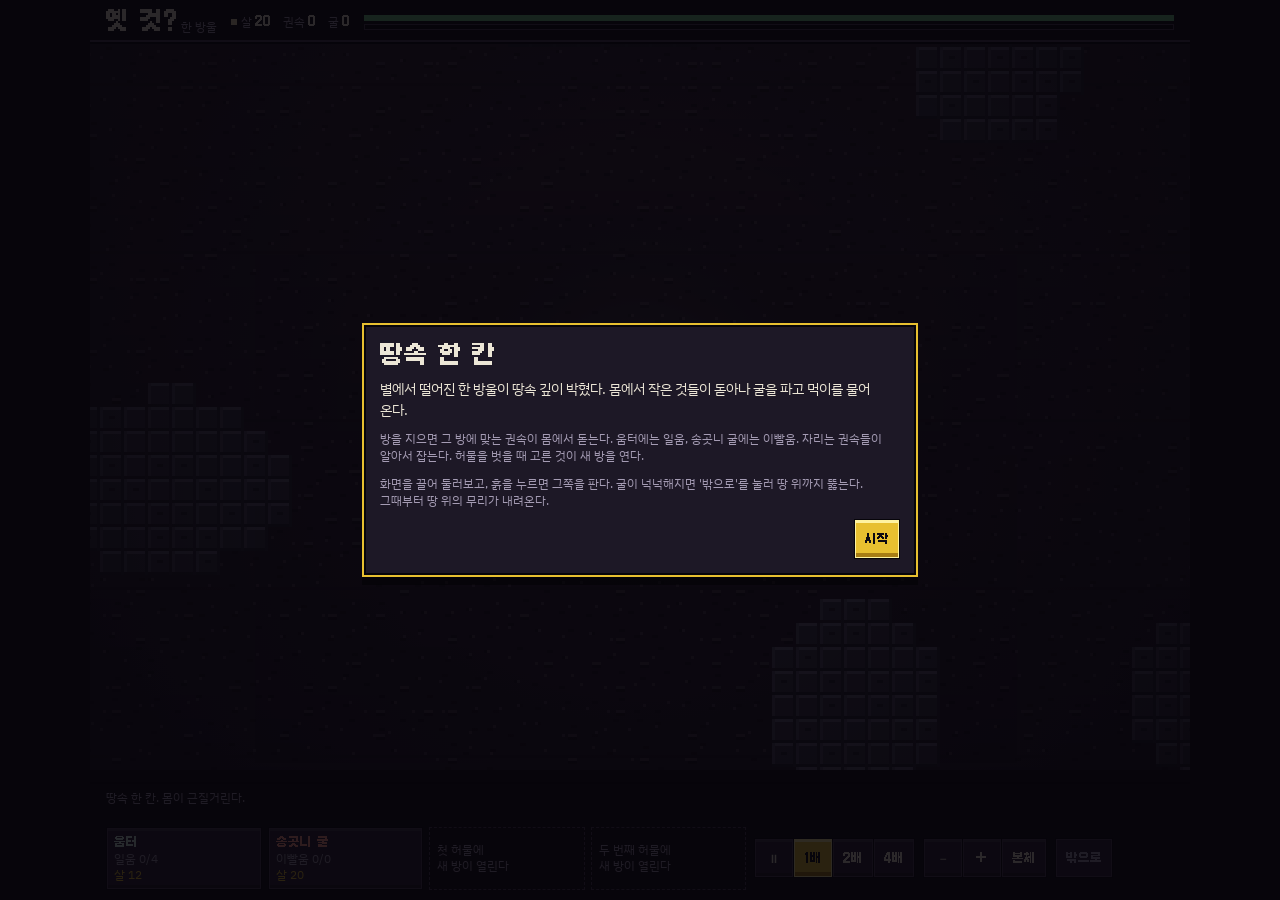
==== commit a67d05ad: "땅속 한 칸 2차: 방을 지으면 그 방의 권속이 돋는다 (proto2, v2/) - 기울기 단추를 없애고 방 일곱 가지를 넣음: 움터(일움), 송곳니 굴(이빨움),   젖은 굴(젖" ====
--- a/v2/index.html
+++ b/v2/index.html
@@ -4,7 +4,7 @@
 <link rel="stylesheet" href="https://fonts.googleapis.com/css2?family=IBM+Plex+Sans+KR:wght@400;600&display=swap">
 <style>
 @font-face { font-family: "NestPix"; font-weight: 400; font-display: swap; src: url([data-uri]) format("woff2"); }
-/* 배치: 화면 전체가 땅의 단면이다. 위에 본체의 상태 한 줄, 아래에 권속의 기울기와 시간. 한 화면에 다 들어오고 스크롤은 없다. */
+/* 배치: 화면 전체가 땅의 단면이다. 위에 본체의 상태 한 줄, 아래에 지을 방 네 칸과 시간. 한 화면에 다 들어오고 스크롤은 없다. */
 :root {
   color-scheme: dark;
   --ink: #0d0a12; --panel: #1d1826; --panel2: #2a2236; --line: #4a3c58; --edge: #07050a;
@@ -32,7 +32,16 @@
 .bw-btn { font-family: var(--display); font-size: var(--d1); line-height: 1.35; color: var(--text); background: var(--panel2); border: 1px solid var(--edge); padding: 9px 10px; min-height: 40px; min-width: 40px; cursor: pointer; box-shadow: inset 0 0 0 1px var(--line), inset 0 3px 0 rgba(255, 255, 255, .10), inset 0 -4px 0 rgba(0, 0, 0, .30); }
 .bw-btn.on, .bw-btn.pri { background: var(--coin); color: var(--ink); box-shadow: inset 0 0 0 1px #fff3a0, inset 0 3px 0 #fff3a0, inset 0 -5px 0 #a87e14; }
 .bw-btn:active { transform: translateY(1px); } .bw-btn:focus-visible { outline: 2px solid var(--text); outline-offset: 2px; }
-.bw-note { font-size: var(--t1); color: var(--mute); }
+.bw-note { font-size: var(--t1); color: var(--mute); line-height: 1.3; }
+.bw-btn.off { color: var(--mute); box-shadow: inset 0 0 0 1px var(--line); }
+#bw-log.warn { color: var(--up); }
+#bw-rooms { flex: 1 1 100%; display: grid; grid-template-columns: repeat(4, minmax(0, 1fr)); gap: 6px; max-width: 640px; }
+.bw-room { display: flex; flex-direction: column; align-items: flex-start; justify-content: center; gap: 1px; padding: 6px 7px; min-height: 58px; text-align: left; white-space: nowrap; overflow: hidden; }
+.bw-room b { font-weight: 400; } .bw-room small { font-family: var(--body); font-size: var(--t1); color: var(--mute); line-height: 1.3; } .bw-room small.ok { color: var(--coin); } .bw-room small.pend { color: var(--text); }
+.bw-room.dim b { opacity: .6; }
+.bw-room.lock { border: 1px dashed var(--line); color: var(--mute); font-size: var(--t1); line-height: 1.35; white-space: normal; }
+#bw-tools { display: flex; flex-wrap: wrap; align-items: center; gap: 6px 8px; }
+.bw-kin { vertical-align: -3px; }
 #bw-modal { position: fixed; top: 0; right: 0; bottom: 0; left: 0; z-index: 20; background: rgba(6, 4, 10, .84); display: flex; align-items: center; justify-content: center; padding: 16px; }
 .bw-sheet { background: var(--panel); border: 2px solid var(--coin); box-shadow: inset 0 0 0 2px var(--edge), 0 8px 0 rgba(0, 0, 0, .4); max-width: 520px; width: 100%; padding: 16px; display: flex; flex-direction: column; gap: 10px; }
 .bw-sheet h2 { font-family: var(--display); font-weight: 400; font-size: var(--d2); margin: 0; line-height: 1.2; } .bw-sheet p { margin: 0; } .bw-mute { color: var(--mute); font-size: var(--t1); }
@@ -674,16 +683,31 @@
   },
 };
 // 옛 것의 둥지 — 새 판 시험 "땅속 한 칸". 시간이 흐르는 둥지.
-// 본체는 땅속 한 칸에서 시작한다. 권속은 본체의 몸에서 돋아나 걸어 다니며 땅을 파고 먹이를 나른다.
-// 플레이어는 하나하나 시키지 않는다. 기울기(파기/고르게/지키기), 부름(여기를 파라), 허물의 방향, 밖으로 뚫을 때만 정한다.
+// 본체는 땅속 한 칸에서 시작한다. 권속은 본체의 몸에서 돋아나 걸어 다닌다.
+// 방을 지으면 그 방에 맞는 권속이 돋는다. 권속은 제 방에서 살며 제 일을 한다. 허물을 벗을 때 고른 징조가 새 방을 연다.
+// 플레이어가 정하는 것: 어떤 방을 지을지, 부름(여기를 파라), 허물의 방향, 밖으로 뚫을 때.
 // 이 파일은 화면 없이 돈다(node 로 시험). 화면은 view.js.
 const BURROW = (function () {
   const W = 64, H = 100, SKY = 10, DT = 0.1;
   const T = { AIR: 0, SOIL: 1, ROCK: 2, BED: 3, FOOD: 4, GEM: 5, SKY: 6, GRASS: 7 };
   const ASPECTS = ['abyss', 'nebula', 'brood', 'dusk', 'hunger'], ASP = { abyss: '심연', nebula: '성운', brood: '번식', dusk: '황혼', hunger: '기아' };
-  // 징조마다 본체와 권속이 달라지는 점
-  const GIFT = { abyss: '본체가 훨씬 질기다 (체력 +60%)', nebula: '권속이 빨리 움직인다 (+25%)', brood: '권속이 싸게 돋고 더 많이 거느린다', dusk: '들어온 것들이 겁먹어 약하게 친다 (−35%)', hunger: '먹이에서 더 많이 얻고, 본체가 세게 문다' };
-  const K = { food: 4, gem: 15, corpse: 8, cost: { w: 10, s: 16 }, bud: 4, molt: [40, 140, 360, 800], digT: { 1: 0.9, 7: 0.9, 2: 3.5, 4: 1.0, 5: 1.4 }, speed: { w: 4, s: 3.8, f: 2.6 }, hp: { w: 6, s: 16 }, wave: 40, ready: 160, capBase: 4 };
+  // 권속: 값(살), 체력, 하는 일
+  const KIN = {
+    w: { name: '일움', cost: 10, hp: 6, text: '굴을 파고 먹이를 물어 온다' },
+    s: { name: '이빨움', cost: 16, hp: 20, text: '들어온 것을 문다' },
+    h: { name: '젖움', cost: 16, hp: 12, text: '다친 권속과 본체를 핥아 낫게 한다' },
+    e: { name: '눈움', cost: 18, hp: 8, text: '멀리서 쏜다. 묻힌 먹이를 멀리서도 알아본다' },
+    g: { name: '알움', cost: 22, hp: 10, text: '방에 들어앉아 일움을 낳는다. 살이 들지 않는다' },
+    p: { name: '속삭움', cost: 18, hp: 8, text: '방에서 의식을 치러 허물을 앞당긴다. 굴에 든 것을 홀려 제 발로 먹히게 한다' },
+    b: { name: '큰입움', cost: 30, hp: 40, text: '느리지만 세다. 쓰러진 것을 그 자리에서 먹는다' },
+  };
+  // 방: 그 방이 있어야 그 권속이 돋는다. 방 하나가 몇을 품는지
+  const ROOM = {
+    w: { name: '움터', kin: 'w', cap: 3, cost: 12 }, s: { name: '송곳니 굴', kin: 's', cap: 4, cost: 20 },
+    abyss: { name: '젖은 굴', kin: 'h', cap: 3, cost: 30, asp: 'abyss' }, nebula: { name: '눈구멍', kin: 'e', cap: 3, cost: 30, asp: 'nebula' }, brood: { name: '알방', kin: 'g', cap: 2, cost: 30, asp: 'brood' },
+    dusk: { name: '속삭임 굴', kin: 'p', cap: 3, cost: 30, asp: 'dusk' }, hunger: { name: '되새김 굴', kin: 'b', cap: 2, cost: 30, asp: 'hunger' },
+  };
+  const K = { food: 4, gem: 15, corpse: 8, bud: 3.5, molt: [40, 140, 360, 800], digT: { 1: 0.9, 7: 0.9, 2: 3.5, 4: 1.0, 5: 1.4 }, speed: { w: 4, s: 3.8, h: 3.4, e: 3.4, g: 2, p: 3.2, b: 2.6, f: 2.6 }, wave: 45, ready: 160, core: 4, lay: 22, rite: 0.12 };
   const STAGE = ['한 방울', '첫 허물', '두 번째 허물', '세 번째 허물', '성체'];
   function rngOf(seed) { let s = (seed >>> 0) || 1; return () => { s ^= s << 13; s >>>= 0; s ^= s >>> 17; s ^= s << 5; s >>>= 0; return s / 4294967296; }; }
   const idx = (x, y) => y * W + x, inb = (x, y) => x >= 0 && y >= 0 && x < W && y < H;
@@ -692,29 +716,33 @@
   function newWorld(seed) {
     const r = rngOf(seed), g = new Uint8Array(W * H);
     for (let y = 0; y < H; y++) for (let x = 0; x < W; x++) g[idx(x, y)] = y < SKY ? T.SKY : y === SKY ? T.GRASS : (x === 0 || x === W - 1 || y === H - 1) ? T.BED : T.SOIL;
-    const blob = (cx, cy, rx, ry, t, only) => { for (let y = Math.floor(cy - ry); y <= cy + ry; y++) for (let x = Math.floor(cx - rx); x <= cx + rx; x++) { if (!inb(x, y) || y <= SKY + 1) continue; const dx = (x - cx) / rx, dy = (y - cy) / ry; if (dx * dx + dy * dy <= 1 && g[idx(x, y)] === (only || T.SOIL)) g[idx(x, y)] = t; } };
+    const blob = (cx, cy, rx, ry, t) => { for (let y = Math.floor(cy - ry); y <= cy + ry; y++) for (let x = Math.floor(cx - rx); x <= cx + rx; x++) { if (!inb(x, y) || y <= SKY + 1) continue; const dx = (x - cx) / rx, dy = (y - cy) / ry; if (dx * dx + dy * dy <= 1 && g[idx(x, y)] === T.SOIL) g[idx(x, y)] = t; } };
     const hx = 32, hy = 80;
-    for (let k = 0; k < 30; k++) { const cx = 3 + r() * (W - 6), cy = SKY + 8 + r() * (H - SKY - 12); if (Math.hypot(cx - hx, cy - hy) < 11) continue; blob(cx, cy, 2 + r() * 4, 1.5 + r() * 2.5, T.ROCK); }
+    for (let k = 0; k < 26; k++) { const cx = 3 + r() * (W - 6), cy = SKY + 8 + r() * (H - SKY - 12); if (Math.hypot(cx - hx, cy - hy) < 14) continue; blob(cx, cy, 2 + r() * 4, 1.5 + r() * 2.5, T.ROCK); }
     for (let k = 0; k < 44; k++) { const cx = 3 + r() * (W - 6), cy = SKY + 5 + r() * (H - SKY - 9); if (Math.hypot(cx - hx, cy - hy) < 5) continue; blob(cx, cy, 0.6 + r() * 0.8, 0.5 + r() * 0.6, T.FOOD); }
     [[-8, -2], [7, 3], [3, -8], [-5, 7]].forEach(([dx, dy]) => blob(hx + dx + r() * 2, hy + dy + r() * 2, 1.4, 1, T.FOOD));
     for (let k = 0; k < 14; k++) { const x = 3 + Math.floor(r() * (W - 6)), y = SKY + 20 + Math.floor(r() * (H - SKY - 24)); if (g[idx(x, y)] === T.SOIL) g[idx(x, y)] = T.GEM; }
     for (let y = hy - 3; y <= hy + 2; y++) for (let x = hx - 4; x <= hx + 4; x++) { const dx = (x - hx) / 4.4, dy = (y - hy + 0.5) / 3; if (dx * dx + dy * dy <= 1) g[idx(x, y)] = T.AIR; }
     const S = { seed: seed >>> 0, t: 0, g, want: new Uint8Array(W * H), claim: new Int32Array(W * H), seen: new Uint8Array(W * H), dirty: [], r,
-      hero: { x: hx, y: hy, stage: 0, main: null, sub: null, bio: 18, eaten: 0, hp: 60, mhp: 60, budT: 1, biteT: 0 },
-      kin: [], foes: [], items: [], chambers: [{ x: hx, y: hy, kind: '본체 방' }], ends: [], marks: [], log: [], fx: [],
-      lean: 1, breach: 0, entrance: null, wave: 0, waveT: 0, nextId: 1, molt: null, over: null, dug: 0, planT: 0, scanT: 0, stats: { born: 0, lost: 0, slain: 0, food: 0 } };
+      hero: { x: hx, y: hy, stage: 0, main: null, sub: null, bio: 20, eaten: 0, hp: 60, mhp: 60, budT: 1, biteT: 0 },
+      kin: [], foes: [], items: [], chambers: [{ x: hx, y: hy, rx: 4, ry: 3, kind: 'core', open: true }], ends: [], marks: [], log: [], fx: [],
+      breach: 0, entrance: null, wave: 0, waveT: 0, nextId: 1, molt: null, over: null, dug: 0, planT: 0, scanT: 0, stats: { born: 0, lost: 0, slain: 0, food: 0, charmed: 0, laid: 0 } };
     say(S, '땅속 한 칸. 몸이 근질거린다.');
     return S;
   }
   function say(S, s) { S.log.unshift({ t: S.t, s }); if (S.log.length > 30) S.log.length = 30; }
+  const josa = (w, a, b) => w + ((w.charCodeAt(w.length - 1) - 0xAC00) % 28 ? a : b);
   const solid = t => t !== T.AIR && t !== T.SKY;
   const diggable = (S, t) => t === T.SOIL || t === T.ROCK || t === T.FOOD || t === T.GEM || (t === T.GRASS && S.breach >= 1);
-  const kinCap = S => Math.min(44, Math.floor(K.capBase + S.hero.stage * 4 + S.chambers.filter(c => c.open).length * 1.5 + (S.hero.main === 'brood' ? 6 : 0)));
-  const costOf = (S, k) => Math.round(K.cost[k] * (S.hero.main === 'brood' ? 0.7 : 1));
-  const count = (S, k) => S.kin.filter(m => m.kind === k).length;
+  const count = (S, k) => { let n = 0; for (const m of S.kin) if (m.kind === k) n++; return n; };
+  const rooms = (S, key, any) => S.chambers.filter(c => c.kind === key && (any || c.open)).length;
+  const unlocked = S => ['w', 's'].concat(S.hero.main ? [S.hero.main] : []).concat(S.hero.sub ? [S.hero.sub] : []);
+  const roomOfKin = k => Object.keys(ROOM).find(r => ROOM[r].kin === k);
+  // 그 권속을 몇까지 거느릴 수 있나: 방마다 품는 수. 일움은 본체 방이 넷을 품고, 알움 하나가 둘을 더 품는다
+  const capOf = (S, k) => (k === 'w' ? K.core + 2 * count(S, 'g') : 0) + ROOM[roomOfKin(k)].cap * rooms(S, roomOfKin(k));
+  const costOf = (S, k) => Math.round(KIN[k].cost * (S.hero.main === 'brood' || S.hero.sub === 'brood' ? 0.85 : 1));
   const ready = S => S.breach === 0 && S.hero.stage >= 1 && S.dug >= K.ready;
 
-  // 너비 우선 탐색: 빈 칸만 걸어서 goal(칸)을 만족하는 가장 가까운 칸까지의 길
   const prev = new Int32Array(W * H), que = new Int32Array(W * H);
   function bfs(S, from, goal, limit) {
     prev.fill(-2); let qh = 0, qt = 0; que[qt++] = from; prev[from] = -1; const lim = limit || 4000;
@@ -723,70 +751,121 @@
   }
   function setTile(S, i, t) { S.g[i] = t; S.dirty.push(i); }
 
-  // ---- 둥지의 본능: 어디를 팔지 정한다 ----
+  // ---- 둥지의 본능: 굴은 권속들이 알아서 낸다. 방은 본체가 정한다 ----
   function wantLine(S, ax, ay, bx, by, wide) {
     let x = ax, y = ay, n = 0; const out = [];
     while ((x !== bx || y !== by) && n++ < 90) { const dx = bx - x, dy = by - y; if (S.r() < 0.16 && n > 1) { if (S.r() < 0.5) { if (x > 2 && x < W - 3) x += S.r() < 0.5 ? 1 : -1; } else if (y > SKY + 2 && y < H - 3) y += S.r() < 0.5 ? 1 : -1; } else if (Math.abs(dx) > Math.abs(dy) || (Math.abs(dx) === Math.abs(dy) && S.r() < 0.5)) x += Math.sign(dx); else y += Math.sign(dy); out.push([x, y]); if (wide && S.r() < 0.4) out.push([x, y + 1]); }
     let m = 0; out.forEach(([px, py]) => { if (!inb(px, py)) return; const i = idx(px, py); if (diggable(S, S.g[i]) && !S.want[i]) { S.want[i] = 1; m++; } }); return m;
   }
-  function wantRoom(S, cx, cy, rx, ry, kind) { let m = 0; for (let y = cy - ry; y <= cy + ry; y++) for (let x = cx - rx; x <= cx + rx; x++) { if (!inb(x, y) || y <= SKY + 2) continue; const dx = (x - cx) / (rx + 0.3), dy = (y - cy) / (ry + 0.3); const i = idx(x, y); if (dx * dx + dy * dy <= 1 && diggable(S, S.g[i]) && !S.want[i]) { S.want[i] = 1; m++; } } S.chambers.push({ x: cx, y: cy, kind, open: false }); return m; }
+  const inRoom = (c, x, y) => { const dx = (x - c.x) / (c.rx + 0.3), dy = (y - c.y) / (c.ry + 0.3); return dx * dx + dy * dy <= 1; };
+  function wantRoom(S, cx, cy, rx, ry, kind) { const c = { x: cx, y: cy, rx, ry, kind, open: false }; for (let y = cy - ry; y <= cy + ry; y++) for (let x = cx - rx; x <= cx + rx; x++) { if (!inb(x, y) || y <= SKY + 2) continue; const i = idx(x, y); if (inRoom(c, x, y) && diggable(S, S.g[i])) S.want[i] = 1; } S.chambers.push(c); return c; }
   function nearestAir(S, x, y) { let best = -1, bd = 1e9; for (let i = 0; i < W * H; i++) if (S.g[i] === T.AIR) { const d = Math.abs(i % W - x) + Math.abs(Math.floor(i / W) - y); if (d < bd) { bd = d; best = i; } } return best; }
-  const ROOMS = ['곳간', '알방', '쉼터', '병영', '곳간', '알방'];
+  // 방 자리: 이미 있는 방 둘레에서, 온통 흙인 곳 가운데 본체에 가장 가까운 곳
+  function siteFor(S, rx, ry, near) {
+    let best = null, bd = 1e9; const src = near ? [near] : S.chambers;
+    for (const c of src) for (let a = 0; a < 16; a++) for (const dist of near ? [0, 2, 4] : [7, 9, 11, 14, 18, 23]) { const ang = a * Math.PI / 8, cx = Math.round(c.x + Math.cos(ang) * dist), cy = Math.round(c.y + Math.sin(ang) * dist * 0.75); if (cx - rx < 2 || cx + rx > W - 3 || cy - ry < SKY + 5 || cy + ry > H - 3) continue;
+      let ok = !S.chambers.some(q => Math.abs(cx - q.x) < rx + q.rx + 2 && Math.abs(cy - q.y) < ry + q.ry + 2), air = 0; for (let y = cy - ry; y <= cy + ry && ok; y++) for (let x = cx - rx; x <= cx + rx; x++) { const t = S.g[idx(x, y)]; if (t === T.BED || t === T.ROCK) { ok = false; break; } if (t === T.AIR) air++; } if (air > 12) ok = false;
+      if (!ok) continue; const d = Math.abs(cx - S.hero.x) + Math.abs(cy - S.hero.y) * 1.3 + (near ? Math.hypot(cx - near.x, cy - near.y) * 3 : 0); if (d < bd) { bd = d; best = { x: cx, y: cy }; } }
+    return best;
+  }
+  // 방을 짓는다. near 를 주면 그 언저리에(부른 자리), 아니면 권속들이 자리를 잡는다
+  function buildRoom(S, key, near) {
+    const R = ROOM[key]; if (!R || !unlocked(S).includes(key)) return { ok: false, msg: '아직 지을 수 없는 방이다' };
+    if (S.chambers.filter(c => !c.open).length >= 2) return { ok: false, msg: '파는 중인 방이 둘이다. 하나가 끝나면' };
+    if (S.hero.bio < R.cost) return { ok: false, msg: '살이 모자란다 (' + R.cost + ')' };
+    const rx = 3, ry = 2, at = siteFor(S, rx, ry, near || null) || (near ? siteFor(S, rx, ry, null) : null); if (!at) return { ok: false, msg: '방을 낼 자리가 없다' };
+    S.hero.bio -= R.cost; const a = nearestAir(S, at.x, at.y); wantLine(S, a % W, Math.floor(a / W), at.x, at.y, false); wantRoom(S, at.x, at.y, rx, ry, key); say(S, josa(R.name, '을', '를') + ' 판다.'); return { ok: true, at };
+  }
   function director(S) {
     const workers = count(S, 'w'); let open = 0; for (let i = 0; i < W * H; i++) if (S.want[i]) open++;
-    if (S.dug !== S.lastDug) { S.lastDug = S.dug; S.stuckT = S.t; } else if (open && S.t - (S.stuckT || 0) > 25) { S.want.fill(0); S.claim.fill(0); S.kin.forEach(m => { m.job = null; }); S.stuckT = S.t; open = 0; }
+    if (S.dug !== S.lastDug) { S.lastDug = S.dug; S.stuckT = S.t; } else if (open && S.t - (S.stuckT || 0) > 25) { for (let i = 0; i < W * H; i++) if (S.want[i]) { const x = i % W, y = (i - x) / W; if (!S.chambers.some(c => !c.open && inRoom(c, x, y))) S.want[i] = 0; } S.claim.fill(0); S.kin.forEach(m => { m.job = null; }); S.chambers.filter(c => !c.open).forEach(c => { const a = nearestAir(S, c.x, c.y); wantLine(S, a % W, Math.floor(a / W), c.x, c.y, false); }); S.stuckT = S.t; return; }
+    if (S.breach === 1) { let top = -1; for (let i = 0; i < W * H && top < 0; i++) if (S.g[i] === T.AIR) top = i; if (top >= 0) { const tx = top % W, ty = Math.floor(top / W); for (let y = ty - 1; y >= SKY; y--) { const i = idx(tx, y); if (!diggable(S, S.g[i])) continue; if (!S.want[i]) S.want[i] = 1; else open--; } } }
     if (open > workers * 4 + 6) return;
-    if (S.marks.length) { const mk = S.marks.shift(), a = nearestAir(S, mk.x, mk.y); if (a >= 0) { wantLine(S, a % W, Math.floor(a / W), mk.x, mk.y, false); wantRoom(S, mk.x, mk.y, 2, 1, '부른 자리'); say(S, '부름을 들었다. 그쪽으로 판다.'); } return; }
-    if (S.breach === 1) { let top = -1; for (let i = 0; i < W * H && top < 0; i++) if (S.g[i] === T.AIR) top = i; if (top >= 0) { const tx = top % W, ty = Math.floor(top / W); let any = 0; for (let y = ty - 1; y >= SKY; y--) { const i = idx(tx, y); if (diggable(S, S.g[i]) && !S.want[i]) { S.want[i] = 1; any++; } } } return; }
-    // 가까이 보이는 먹이부터
+    if (S.marks.length) { const mk = S.marks.shift(), a = nearestAir(S, mk.x, mk.y); if (a >= 0) { wantLine(S, a % W, Math.floor(a / W), mk.x, mk.y, false); S.ends.push({ x: mk.x, y: mk.y }); say(S, '부름을 들었다. 그쪽으로 판다.'); } return; }
     let best = -1, bd = 1e9; for (let i = 0; i < W * H; i++) if (S.seen[i] && !S.want[i] && (S.g[i] === T.FOOD || S.g[i] === T.GEM)) { const d = Math.abs(i % W - S.hero.x) + Math.abs(Math.floor(i / W) - S.hero.y); if (d < bd) { bd = d; best = i; } }
     if (best >= 0) { const bx = best % W, by = Math.floor(best / W), a = nearestAir(S, bx, by); wantLine(S, a % W, Math.floor(a / W), bx, by, false); S.want[best] = 1; return; }
-    // 뻗어 나간다: 방이나 굴 끝에서 새 굴, 가끔 그 끝에 방
-    const nodes = S.chambers.concat(S.ends.slice(-6)), nd = nodes[Math.floor(S.r() * nodes.length)], DIRS = [[1, 0, 3], [-1, 0, 3], [1, -1, 2], [-1, -1, 2], [1, 1, 2], [-1, 1, 2], [0, -1, 1.5], [0, 1, 1.5]];
+    // 먹이가 안 보이면 더듬어 나간다
+    const nodes = S.chambers.filter(c => c.open).concat(S.ends.slice(-6)), nd = nodes[Math.floor(S.r() * nodes.length)], DIRS = [[1, 0, 3], [-1, 0, 3], [1, -1, 2], [-1, -1, 2], [1, 1, 2], [-1, 1, 2], [0, -1, 1.5], [0, 1, 1.5]];
     let tot = DIRS.reduce((a, d) => a + d[2], 0), pick = S.r() * tot, d = DIRS[0]; for (const q of DIRS) { if (pick < q[2]) { d = q; break; } pick -= q[2]; }
     const len = 5 + Math.floor(S.r() * 7), ex = Math.max(3, Math.min(W - 4, nd.x + d[0] * len)), ey = Math.max(SKY + 5, Math.min(H - 4, nd.y + d[1] * len));
     if (S.g[idx(ex, ey)] === T.AIR) return; let near = 0; for (let y = ey - 2; y <= ey + 2; y++) for (let x = ex - 3; x <= ex + 3; x++) if (inb(x, y) && (S.g[idx(x, y)] === T.AIR || S.want[idx(x, y)])) near++; if (near > 4) return;
-    const a = nearestAir(S, nd.x, nd.y); wantLine(S, a % W, Math.floor(a / W), ex, ey, S.r() < 0.3);
-    if (S.r() < 0.55) wantRoom(S, ex, ey, 2 + Math.floor(S.r() * 2), 1 + Math.floor(S.r() * 2), ROOMS[S.chambers.length % ROOMS.length]); else S.ends.push({ x: ex, y: ey });
-  }
-  function scan(S) { for (let i = 0; i < W * H; i++) { const t = S.g[i]; if ((t !== T.FOOD && t !== T.GEM) || S.seen[i]) continue; const x = i % W, y = Math.floor(i / W); let near = false; for (let dy = -3; dy <= 3 && !near; dy++) for (let dx = -3; dx <= 3; dx++) if (inb(x + dx, y + dy) && S.g[idx(x + dx, y + dy)] === T.AIR) { near = true; break; } if (near) { S.seen[i] = 1; S.dirty.push(i); } } }
+    const a = nearestAir(S, nd.x, nd.y); wantLine(S, a % W, Math.floor(a / W), ex, ey, S.r() < 0.3); S.ends.push({ x: ex, y: ey });
+  }
+  function scan(S) { const far = count(S, 'e') ? 6 : 3; for (let i = 0; i < W * H; i++) { const t = S.g[i]; if ((t !== T.FOOD && t !== T.GEM) || S.seen[i]) continue; const x = i % W, y = Math.floor(i / W); let near = false; for (let dy = -far; dy <= far && !near; dy++) for (let dx = -far; dx <= far; dx++) if (inb(x + dx, y + dy) && S.g[idx(x + dx, y + dy)] === T.AIR) { near = true; break; } if (near) { S.seen[i] = 1; S.dirty.push(i); } } }
 
   // ---- 움직이는 것들 ----
-  function spawnKin(S, kind) { const h = S.hero, m = { id: S.nextId++, kind, x: h.x, y: h.y, fx: h.x, fy: h.y, mt: 1, path: [], job: null, carry: 0, hp: K.hp[kind] + (kind === 's' ? h.stage * 5 : 0), cd: 0, born: S.t }; S.kin.push(m); S.stats.born++; S.fx.push({ k: 'bud', x: h.x, y: h.y, t: S.t }); return m; }
-  function stepMove(S, e, speed) { if (e.mt < 1) { e.mt = Math.min(1, e.mt + speed * DT); return true; } if (!e.path || !e.path.length) return false; const n = e.path.shift(); if (solid(S.g[n]) && !(S.g[n] === T.SKY)) { e.path = []; return false; } e.fx = e.x; e.fy = e.y; e.x = n % W; e.y = Math.floor(n / W); e.mt = Math.min(1, speed * DT); return true; }
-  const here = e => idx(e.x, e.y), nearHero = (S, i) => Math.abs(i % W - S.hero.x) <= 2 && Math.abs(Math.floor(i / W) - S.hero.y) <= 2;
+  function homeOf(S, kind) { const key = roomOfKin(kind), cs = S.chambers.filter(c => c.open && c.kind === key); if (!cs.length) return S.chambers[0]; let best = cs[0], bn = 1e9; for (const c of cs) { const n = S.kin.filter(m => m.home === c).length; if (n < bn) { bn = n; best = c; } } return best; }
+  function spawnKin(S, kind, at) { const h = S.hero, st = h.stage, p = at || h, m = { id: S.nextId++, kind, x: p.x, y: p.y, fx: p.x, fy: p.y, mt: 1, path: [], job: null, carry: 0, hp: 0, cd: 0, t0: S.r() * 20, home: homeOf(S, kind) }; m.mhp = KIN[kind].hp + (kind === 'w' || kind === 'g' ? 0 : st * (kind === 'b' ? 10 : 4)); m.hp = m.mhp; S.kin.push(m); S.stats.born++; S.fx.push({ k: 'bud', x: p.x, y: p.y, t: S.t }); return m; }
+  function stepMove(S, e, speed) { if (e.mt < 1) { e.mt = Math.min(1, e.mt + speed * DT); return true; } if (!e.path || !e.path.length) return false; const n = e.path.shift(); if (solid(S.g[n])) { e.path = []; return false; } e.fx = e.x; e.fy = e.y; e.x = n % W; e.y = Math.floor(n / W); e.mt = Math.min(1, speed * DT); return true; }
+  const here = e => idx(e.x, e.y), nearHero = (S, i) => Math.abs(i % W - S.hero.x) <= 2 && Math.abs(Math.floor(i / W) - S.hero.y) <= 2, dist = (a, b) => Math.abs(a.x - b.x) + Math.abs(a.y - b.y);
+  const speedOf = (S, k) => K.speed[k] * (S.hero.main === 'nebula' || S.hero.sub === 'nebula' ? 1.15 : 1);
+  const enemies = S => S.foes.filter(f => !f.charm);
+  function goTo(S, m, tx, ty, r) { const p = bfs(S, here(m), i => Math.abs(i % W - tx) + Math.abs(Math.floor(i / W) - ty) <= (r || 0), 5000); if (p) m.path = p; return !!p; }
+  // 할 일이 없으면 제 방으로 돌아가 어슬렁거린다
+  function loiter(S, m) { const c = m.home || S.chambers[0]; if (dist(m, c) > c.rx + 1) { if (S.r() < 0.3) goTo(S, m, c.x, c.y, 1); return; } if (S.r() < 0.1) { const [dx, dy] = N4[Math.floor(S.r() * 4)], n = idx(m.x + dx, m.y + dy); if (inb(m.x + dx, m.y + dy) && S.g[n] === T.AIR) m.path = [n]; } }
   function worker(S, m) {
-    const sp = K.speed.w * (S.hero.main === 'nebula' ? 1.25 : 1);
-    if (stepMove(S, m, sp)) return;
-    const foe = S.foes.find(f => Math.abs(f.x - m.x) + Math.abs(f.y - m.y) <= 3);
-    if (foe && !m.flee) { m.flee = 1; m.job = null; const p = bfs(S, here(m), i => nearHero(S, i), 3000); if (p) m.path = p; return; } if (!foe) m.flee = 0;
-    if (m.carry) { if (nearHero(S, here(m))) { const v = m.carry * (S.hero.main === 'hunger' ? 1.3 : 1); S.hero.bio += v; S.hero.eaten += v; S.stats.food += v; m.carry = 0; S.fx.push({ k: 'eat', x: S.hero.x, y: S.hero.y, t: S.t }); return; } const p = bfs(S, here(m), i => nearHero(S, i), 6000); if (p) m.path = p; else m.carry = 0; return; }
-    if (m.job) { const j = m.job; if (!S.want[j.dig] && !solid(S.g[j.dig])) { S.claim[j.dig] = 0; m.job = null; return; } if (here(m) !== j.at) { const p = bfs(S, here(m), i => i === j.at, 6000); if (p) m.path = p; else { S.claim[j.dig] = 0; m.job = null; } return; }
-      j.p += DT / (K.digT[S.g[j.dig]] || 0.5); m.dig = S.t; if (j.p >= 1) { const t = S.g[j.dig]; setTile(S, j.dig, T.AIR); S.want[j.dig] = 0; S.claim[j.dig] = 0; S.dug++; S.fx.push({ k: 'dig', x: j.dig % W, y: Math.floor(j.dig / W), t: S.t }); if (t === T.FOOD) m.carry = K.food; if (t === T.GEM) { m.carry = K.gem; say(S, '굳은 별 조각을 캤다.'); } if (t === T.GRASS && S.breach === 1) { S.breach = 2; S.entrance = { x: j.dig % W, y: SKY }; S.waveT = 14; say(S, '바깥 공기가 쏟아져 들어온다. 굴이 땅 위로 뚫렸다.'); } m.job = null; } return; }
-    const it = S.items.find(o => !o.by); if (it) { const p = bfs(S, here(m), i => i === idx(it.x, it.y), 6000); if (p) { it.by = m.id; m.path = p; m.fetch = it; return; } }
-    if (m.fetch) { const o = m.fetch; m.fetch = null; if (o.x === m.x && o.y === m.y) { m.carry = o.v; S.items = S.items.filter(q => q !== o); return; } o.by = 0; }
-    m.idle = 1;   // 할 일은 assign 이 가까운 일움에게 나눠 준다
-    if (S.r() < 0.12) { const [dx, dy] = N4[Math.floor(S.r() * 4)], n = idx(m.x + dx, m.y + dy); if (inb(m.x + dx, m.y + dy) && S.g[n] === T.AIR) m.path = [n]; }
-  }
-  // 팔 칸마다 가장 가까이 있는 한가한 일움을 보낸다 (멀리 있는 것이 먼저 맡으면 굴 하나를 한참 걸려 판다)
+    if (stepMove(S, m, speedOf(S, 'w'))) return;
+    const foe = enemies(S).find(f => dist(f, m) <= 3);
+    if (foe && !m.flee) { m.flee = 1; if (m.job) { S.claim[m.job.dig] = 0; m.job = null; } goTo(S, m, S.hero.x, S.hero.y, 2); return; } if (!foe) m.flee = 0;
+    if (m.carry) { if (nearHero(S, here(m))) { const v = m.carry * (S.hero.main === 'hunger' || S.hero.sub === 'hunger' ? 1.25 : 1); S.hero.bio += v; S.hero.eaten += v; S.stats.food += v; m.carry = 0; m.idle = 1; S.fx.push({ k: 'eat', x: S.hero.x, y: S.hero.y, t: S.t }); return; } if (!goTo(S, m, S.hero.x, S.hero.y, 2)) m.carry = 0; return; }
+    if (m.job) { const j = m.job; if (!S.want[j.dig] || !solid(S.g[j.dig])) { S.claim[j.dig] = 0; m.job = null; return; } if (here(m) !== j.at) { const p = bfs(S, here(m), i => i === j.at, 6000); if (p) m.path = p; else { S.claim[j.dig] = 0; m.job = null; } return; }
+      j.p += DT / (K.digT[S.g[j.dig]] || 0.9); m.dig = S.t; if (j.p >= 1) { const t = S.g[j.dig]; setTile(S, j.dig, T.AIR); S.want[j.dig] = 0; S.claim[j.dig] = 0; S.dug++; S.fx.push({ k: 'dig', x: j.dig % W, y: Math.floor(j.dig / W), t: S.t }); if (t === T.FOOD) m.carry = K.food; if (t === T.GEM) { m.carry = K.gem; say(S, '굳은 별 조각을 캤다.'); } if (t === T.GRASS && S.breach === 1) { S.breach = 2; S.entrance = { x: j.dig % W, y: SKY }; S.waveT = 16; say(S, '바깥 공기가 쏟아져 들어온다. 굴이 땅 위로 뚫렸다.'); } m.job = null; if (!m.carry) m.idle = 1; } return; }
+    const it = S.items.find(o => !o.by); if (it && !m.fetch) { const p = bfs(S, here(m), i => i === idx(it.x, it.y), 6000); if (p) { it.by = m.id; m.path = p; m.fetch = it; return; } }
+    if (m.fetch) { const o = m.fetch; m.fetch = null; if (S.items.includes(o) && o.x === m.x && o.y === m.y) { m.carry = o.v; S.items = S.items.filter(q => q !== o); return; } o.by = 0; }
+    m.idle = 1; loiter(S, m);
+  }
   function assign(S) {
-    const at = new Map(); let n = 0; for (const m of S.kin) if (m.kind === 'w' && m.idle && !m.job && !m.carry && !m.flee && !m.fetch && m.mt >= 1 && !(m.path && m.path.length)) { if (!at.has(here(m))) at.set(here(m), m); n++; } if (!n) return;
-    let done = 0; for (let i = 0; i < W * H && done < 40 && at.size; i++) { if (!S.want[i] || S.claim[i] || !diggable(S, S.g[i])) continue; const x = i % W, y = (i - x) / W; let a = -1; for (const [dx, dy] of N4) if (inb(x + dx, y + dy) && S.g[idx(x + dx, y + dy)] === T.AIR) { a = idx(x + dx, y + dy); break; } if (a < 0) continue; done++;
-      let who = at.get(a) || null; if (!who) { const p = bfs(S, a, c => at.has(c), 2500); if (!p) continue; who = at.get(p[p.length - 1]); }
-      const path = here(who) === a ? [] : bfs(S, here(who), c => c === a, 4000); if (!path) continue; at.delete(here(who)); who.idle = 0; S.claim[i] = who.id; who.job = { dig: i, at: a, p: 0 }; who.path = path; }
-  }
-  function soldier(S, m) {
-    if (m.cd > 0) m.cd -= DT;
-    const adj = S.foes.find(f => Math.abs(f.x - m.x) + Math.abs(f.y - m.y) <= 1);
-    if (adj) { if (m.cd <= 0) { adj.hp -= 4 + S.hero.stage * 1.5; m.cd = 0.5; m.hit = S.t; S.fx.push({ k: 'hit', x: adj.x, y: adj.y, t: S.t }); } return; }
-    if (stepMove(S, m, K.speed.s * (S.hero.main === 'nebula' ? 1.25 : 1))) return;
-    if (S.foes.length) { const p = bfs(S, here(m), i => S.foes.some(f => Math.abs(f.x - i % W) + Math.abs(f.y - Math.floor(i / W)) <= 1), 5000); if (p) { m.path = p.slice(0, 4); return; } }
-    const post = S.entrance && m.id % 2 ? { x: S.entrance.x, y: SKY + 4 } : S.hero; if (Math.abs(m.x - post.x) + Math.abs(m.y - post.y) > 5) { const p = bfs(S, here(m), i => Math.abs(i % W - post.x) + Math.abs(Math.floor(i / W) - post.y) <= 3, 5000); if (p) { m.path = p; return; } }
-    if (S.r() < 0.25) { const [dx, dy] = N4[Math.floor(S.r() * 4)], n = idx(m.x + dx, m.y + dy); if (inb(m.x + dx, m.y + dy) && S.g[n] === T.AIR) m.path = [n]; }
-  }
+    const at = new Map(); let n = 0; for (const m of S.kin) if (m.kind === 'w' && m.idle && !m.job && !m.carry && !m.flee && !m.fetch) { if (!at.has(here(m))) at.set(here(m), m); n++; } if (!n) return;
+    // 방 파는 일이 먼저다. 그다음 위에서부터
+    let done = 0; const tryTile = i => { if (!S.want[i] || S.claim[i] || !diggable(S, S.g[i])) return; const x = i % W, y = (i - x) / W; let a = -1; for (const [dx, dy] of N4) if (inb(x + dx, y + dy) && S.g[idx(x + dx, y + dy)] === T.AIR) { a = idx(x + dx, y + dy); break; } if (a < 0) return; done++;
+      let who = at.get(a) || null; if (!who) { const p = bfs(S, a, c => at.has(c), 2500); if (!p) return; who = at.get(p[p.length - 1]); }
+      const path = here(who) === a ? [] : bfs(S, here(who), c => c === a, 4000); if (!path) return; at.delete(here(who)); who.idle = 0; S.claim[i] = who.id; who.job = { dig: i, at: a, p: 0 }; who.path = path; };
+    if (S.breach === 1) for (let i = 0; i < W * H && done < 3 && at.size; i++) tryTile(i);
+    for (const c of S.chambers) { if (c.open) continue; for (let y = c.y - c.ry; y <= c.y + c.ry; y++) for (let x = c.x - c.rx; x <= c.x + c.rx; x++) if (at.size && inb(x, y)) tryTile(idx(x, y)); }
+    for (let i = 0; i < W * H && done < 60 && at.size; i++) tryTile(i);
+  }
+  function hit(S, f, d, by) { f.hp -= d; S.fx.push({ k: by && by.kind === 'e' ? 'beam' : 'hit', x: f.x, y: f.y, t: S.t, ax: by ? by.x : f.x, ay: by ? by.y : f.y }); }
+  function fighter(S, m) {   // 이빨움, 큰입움: 다가가서 문다
+    if (m.cd > 0) m.cd -= DT; const big = m.kind === 'b', es = enemies(S), adj = es.find(f => dist(f, m) <= 1);
+    if (adj) { if (m.cd <= 0) { hit(S, adj, (big ? 9 : 4) + S.hero.stage * (big ? 3 : 1.5), m); m.cd = big ? 0.8 : 0.5; } return; }
+    if (big) { const it = S.items.find(o => dist(o, m) <= 1); if (it) { const v = it.v * 0.9; S.hero.bio += v; S.hero.eaten += v; S.stats.food += v; S.items = S.items.filter(q => q !== it); S.fx.push({ k: 'eat', x: m.x, y: m.y, t: S.t }); return; } }
+    if (stepMove(S, m, speedOf(S, m.kind))) return;
+    if (es.length) { const p = bfs(S, here(m), i => es.some(f => Math.abs(f.x - i % W) + Math.abs(f.y - Math.floor(i / W)) <= 1), 5000); if (p) { m.path = p.slice(0, 4); return; } }
+    if (big && S.items.length) { const o = S.items[0]; if (goTo(S, m, o.x, o.y, 1)) return; }
+    loiter(S, m);
+  }
+  function seer(S, m) {      // 눈움: 떨어져서 쏜다
+    if (m.cd > 0) m.cd -= DT; const es = enemies(S), tgt = es.find(f => dist(f, m) <= 5);
+    if (tgt) { if (m.cd <= 0) { hit(S, tgt, 3 + S.hero.stage, m); m.cd = 0.8; } return; }
+    if (stepMove(S, m, speedOf(S, 'e'))) return;
+    if (es.length) { const p = bfs(S, here(m), i => es.some(f => Math.abs(f.x - i % W) + Math.abs(f.y - Math.floor(i / W)) <= 4), 5000); if (p) { m.path = p.slice(0, 3); return; } }
+    loiter(S, m);
+  }
+  function healer(S, m) {    // 젖움: 가까운 다친 것을 핥는다
+    if (m.cd > 0) m.cd -= DT; const hurt = S.kin.filter(k => k.hp < k.mhp && k !== m).sort((a, b) => dist(a, m) - dist(b, m))[0], h = S.hero;
+    if (hurt && dist(hurt, m) <= 2) { if (m.cd <= 0) { hurt.hp = Math.min(hurt.mhp, hurt.hp + 5); m.cd = 0.6; S.fx.push({ k: 'heal', x: hurt.x, y: hurt.y, t: S.t }); } return; }
+    if (h.hp < h.mhp && Math.abs(m.x - h.x) <= 4 && Math.abs(m.y - h.y) <= 3) { if (m.cd <= 0) { h.hp = Math.min(h.mhp, h.hp + 2.5); m.cd = 0.8; S.fx.push({ k: 'heal', x: h.x, y: h.y, t: S.t }); } return; }
+    if (stepMove(S, m, speedOf(S, 'h'))) return;
+    if (hurt) { if (goTo(S, m, hurt.x, hurt.y, 1)) { m.path = m.path.slice(0, 5); return; } } else if (h.hp < h.mhp) { if (goTo(S, m, h.x, h.y, 3)) return; }
+    loiter(S, m);
+  }
+  function layer(S, m) {     // 알움: 제 방에 앉아 일움을 낳는다
+    if (stepMove(S, m, speedOf(S, 'g'))) return; const c = m.home; if (c && dist(m, c) > 1) { goTo(S, m, c.x, c.y, 1); return; }
+    m.lay = (m.lay || K.lay * 0.6) - DT; if (m.lay <= 0) { m.lay = K.lay; if (count(S, 'w') < capOf(S, 'w')) { spawnKin(S, 'w', m); S.stats.laid++; } }
+  }
+  function preacher(S, m) {  // 속삭움: 제 방에서 의식을 치러 허물을 앞당긴다. 속삭임은 굴을 타고 울려, 굴에 든 것을 홀린다
+    if (m.cd > 0) m.cd -= DT; const atHome = m.home && dist(m, m.home) <= m.home.rx + 1;
+    if (atHome && m.cd <= 0) { const f = S.foes.find(q => !q.charm && !q.tried && q.y > SKY + 2); if (f) { f.tried = 1; m.cd = 9; m.sing = S.t; if (S.r() < 0.4) { f.charm = 1; f.path = []; S.stats.charmed++; S.fx.push({ k: 'charm', x: f.x, y: f.y, t: S.t }); } } }
+    if (stepMove(S, m, speedOf(S, 'p'))) return;
+    if (atHome && S.hero.stage < 4) { const v = K.rite * DT; S.hero.eaten += v; S.stats.rite = (S.stats.rite || 0) + v; m.rite = S.t; }
+    loiter(S, m);
+  }
+  const ACT = { w: worker, s: fighter, b: fighter, e: seer, h: healer, g: layer, p: preacher };
   function foeStep(S, f) {
-    if (f.cd > 0) f.cd -= DT; const h = S.hero, weak = h.main === 'dusk' ? 0.65 : 1;
-    const k = S.kin.find(m => Math.abs(m.x - f.x) + Math.abs(m.y - f.y) <= 1);
+    const h = S.hero;
+    if (f.charm) { if (Math.abs(f.x - h.x) <= 2 && Math.abs(f.y - h.y) <= 2) { f.hp = 0; f.eaten = 1; h.bio += K.corpse; h.eaten += K.corpse; S.stats.food += K.corpse; S.fx.push({ k: 'eat', x: h.x, y: h.y, t: S.t }); h.bite = S.t; return; } if (stepMove(S, f, K.speed.f)) return; const p = bfs(S, here(f), i => Math.abs(i % W - h.x) <= 2 && Math.abs(Math.floor(i / W) - h.y) <= 2, 8000); if (p) f.path = p.slice(0, 8); return; }
+    if (f.cd > 0) f.cd -= DT; const weak = h.main === 'dusk' || h.sub === 'dusk' ? 0.75 : 1;
+    const k = S.kin.find(m => dist(m, f) <= 1);
     if (k) { if (f.cd <= 0) { k.hp -= f.dmg * weak; f.cd = 0.6; S.fx.push({ k: 'hit', x: k.x, y: k.y, t: S.t }); } return; }
     if (Math.abs(f.x - h.x) <= 3 && Math.abs(f.y - h.y) <= 2) { if (f.cd <= 0) { h.hp -= f.dmg * weak; f.cd = 0.6; h.hurt = S.t; } return; }
     if (stepMove(S, f, K.speed.f)) return;
@@ -795,32 +874,33 @@
 
   function tick(S) {
     if (S.over || S.molt) return; S.t += DT; const h = S.hero;
-    // 본체: 먹고, 낳고, 물고, 허물을 벗는다
-    if (h.stage < 4 && h.eaten >= K.molt[h.stage]) { const pool = h.stage === 0 ? ASPECTS.slice() : ASPECTS.filter(a => a !== h.main), ch = []; while (ch.length < 3 && pool.length) ch.push(pool.splice(Math.floor(S.r() * pool.length), 1)[0]); S.molt = { stage: h.stage + 1, choices: h.stage === 0 || h.stage === 1 ? ch : null }; if (!S.molt.choices) applyMolt(S, null); return; }
-    h.budT -= DT; if (h.budT <= 0 && S.kin.length < kinCap(S)) { const w = count(S, 'w'), s = count(S, 's'), wantS = S.lean === 0 ? 0.12 : S.lean === 2 ? 0.5 : 0.3, kind = (w >= 2 && s < (w + s + 1) * wantS * (S.breach === 2 ? 1.4 : 1)) ? 's' : 'w'; if (h.bio >= costOf(S, kind)) { h.bio -= costOf(S, kind); spawnKin(S, kind); h.budT = K.bud; } }
-    if (h.biteT > 0) h.biteT -= DT; const near = S.foes.filter(f => Math.abs(f.x - h.x) <= 3 && Math.abs(f.y - h.y) <= 2);
-    if (near.length && h.biteT <= 0) { near[0].hp -= (5 + 4 * h.stage) * (h.main === 'hunger' ? 1.5 : 1); h.biteT = 0.5; h.bite = S.t; S.fx.push({ k: 'hit', x: near[0].x, y: near[0].y, t: S.t }); }
-    if (!S.foes.length && h.hp < h.mhp) h.hp = Math.min(h.mhp, h.hp + 0.6 * DT);
+    if (h.stage < 4 && h.eaten >= K.molt[h.stage]) { const pool = h.stage === 0 ? ASPECTS.slice() : ASPECTS.filter(a => a !== h.main), ch = []; while (ch.length < 3 && pool.length) ch.push(pool.splice(Math.floor(S.r() * pool.length), 1)[0]); S.molt = { stage: h.stage + 1, choices: h.stage <= 1 ? ch : null }; if (!S.molt.choices) applyMolt(S, null); return; }
+    // 본체: 품을 수 있는 권속 가운데 가장 덜 찬 것부터 돋운다
+    h.budT -= DT; if (h.budT <= 0) { let pick = null, pr = 2; for (const k in KIN) { const cap = capOf(S, k); if (!cap) continue; const n = count(S, k); if (n >= cap) continue; const fill = k === 'w' && n < 3 ? -1 : n / cap; if (fill < pr) { pr = fill; pick = k; } } if (pick && h.bio >= costOf(S, pick)) { h.bio -= costOf(S, pick); spawnKin(S, pick); h.budT = K.bud; } else if (count(S, 'w') < 2 && h.bio < costOf(S, 'w') && h.hp > 20) { h.hp -= 8; spawnKin(S, 'w'); h.budT = 9; say(S, '살이 없다. 제 살을 뜯어 일움을 돋운다.'); } else h.budT = 0.5; }
+    if (h.biteT > 0) h.biteT -= DT; const near = enemies(S).filter(f => Math.abs(f.x - h.x) <= 3 && Math.abs(f.y - h.y) <= 2);
+    if (near.length && h.biteT <= 0) { hit(S, near[0], (5 + 4 * h.stage) * (h.main === 'hunger' ? 1.5 : 1), null); h.biteT = 0.5; h.bite = S.t; }
+    if (!near.length && h.hp < h.mhp) h.hp = Math.min(h.mhp, h.hp + 0.6 * DT);
     if (h.hp <= 0) { S.over = { t: S.t, why: '본체가 쓰러졌다' }; say(S, '본체가 쓰러졌다.'); return; }
     S.planT -= DT; if (S.planT <= 0) { S.planT = 1.2; director(S); } S.scanT -= DT; if (S.scanT <= 0) { S.scanT = 1.5; scan(S); }
     S.asgT = (S.asgT || 0) - DT; if (S.asgT <= 0) { S.asgT = 0.3; assign(S); }
-    for (const m of S.kin) (m.kind === 'w' ? worker : soldier)(S, m);
+    for (const m of S.kin.slice()) ACT[m.kind](S, m);
     for (const f of S.foes) foeStep(S, f);
     const deadK = S.kin.filter(m => m.hp <= 0); if (deadK.length) { deadK.forEach(m => { if (m.job) S.claim[m.job.dig] = 0; if (m.fetch) m.fetch.by = 0; S.stats.lost++; S.fx.push({ k: 'die', x: m.x, y: m.y, t: S.t }); }); S.kin = S.kin.filter(m => m.hp > 0); }
-    const deadF = S.foes.filter(f => f.hp <= 0); if (deadF.length) { deadF.forEach(f => { S.items.push({ x: f.x, y: f.y, v: K.corpse, by: 0 }); S.stats.slain++; S.fx.push({ k: 'die', x: f.x, y: f.y, t: S.t }); }); S.foes = S.foes.filter(f => f.hp > 0); }
-    // 방이 다 파였는지
-    S.chambers.forEach(c => { if (c.open === false && S.g[idx(c.x, c.y)] === T.AIR) { c.open = true; say(S, c.kind + '이(가) 생겼다.'.replace('이(가)', /[가-힣]$/.test(c.kind) && (c.kind.charCodeAt(c.kind.length - 1) - 0xAC00) % 28 ? '이' : '가')); } });
-    // 밖이 뚫린 뒤: 땅 위의 것들이 들어온다
-    if (S.breach === 2) { S.waveT -= DT; if (S.waveT <= 0) { S.wave++; S.waveT = K.wave; const n = Math.min(8, 2 + Math.floor(S.wave * 0.5)); for (let k = 0; k < n; k++) S.foes.push({ id: S.nextId++, x: Math.max(1, Math.min(W - 2, S.entrance.x - 2 - k)), y: SKY - 1, fx: S.entrance.x - 2 - k, fy: SKY - 1, mt: 1, path: [], hp: 7 + 1.5 * S.wave, mhp: 7 + 1.5 * S.wave, dmg: 2 + Math.floor(S.wave / 4), cd: 0 }); say(S, '땅 위에서 ' + n + '명이 굴로 내려온다.'); } }
-    if (S.fx.length > 60) S.fx.splice(0, S.fx.length - 60);
-  }
-  function applyMolt(S, asp) { const h = S.hero, m = S.molt; if (!m) return; if (m.choices) { if (!m.choices.includes(asp)) return; if (m.stage === 1) h.main = asp; else h.sub = asp; } h.stage = m.stage; h.mhp = Math.round(60 * (1 + h.stage * 0.8) * (h.main === 'abyss' ? 1.6 : 1)); h.hp = h.mhp; S.molt = null; S.fx.push({ k: 'molt', x: h.x, y: h.y, t: S.t });
+    const deadF = S.foes.filter(f => f.hp <= 0); if (deadF.length) { deadF.forEach(f => { if (!f.eaten) { S.items.push({ x: f.x, y: f.y, v: K.corpse, by: 0 }); S.stats.slain++; S.fx.push({ k: 'die', x: f.x, y: f.y, t: S.t }); } }); S.foes = S.foes.filter(f => f.hp > 0); }
+    S.chambers.forEach(c => { if (!c.open && S.g[idx(c.x, c.y)] === T.AIR) { let left = 0; for (let y = c.y - c.ry; y <= c.y + c.ry; y++) for (let x = c.x - c.rx; x <= c.x + c.rx; x++) if (inb(x, y) && inRoom(c, x, y) && S.want[idx(x, y)]) left++; if (left <= 2) { c.open = true; const R = ROOM[c.kind]; say(S, josa(R.name, '이', '가') + ' 생겼다. ' + josa(KIN[R.kin].name, '이', '가') + ' 돋을 수 있다.'); } } });
+    if (S.breach === 2) { S.waveT -= DT; if (S.waveT <= 0) { S.wave++; S.waveT = K.wave; const n = Math.min(7, 2 + Math.floor(S.wave * 0.4)); for (let k = 0; k < n; k++) { const fx0 = Math.max(1, Math.min(W - 2, S.entrance.x - 2 - k)); S.foes.push({ id: S.nextId++, x: fx0, y: SKY - 1, fx: fx0, fy: SKY - 1, mt: 1, path: [], hp: 7 + 1.2 * Math.min(20, S.wave), mhp: 7 + 1.2 * Math.min(20, S.wave), dmg: 2 + Math.floor(Math.min(20, S.wave) / 5), cd: 0 }); } say(S, '땅 위에서 ' + n + '명이 굴로 내려온다.'); } }
+    if (S.fx.length > 80) S.fx.splice(0, S.fx.length - 80);
+  }
+  function applyMolt(S, asp) {
+    const h = S.hero, m = S.molt; if (!m) return; if (m.choices) { if (!m.choices.includes(asp)) return; if (m.stage === 1) h.main = asp; else h.sub = asp; }
+    h.stage = m.stage; h.mhp = Math.round(60 * (1 + h.stage * 0.8) * (h.main === 'abyss' ? 1.5 : 1)); h.hp = h.mhp; S.molt = null; S.fx.push({ k: 'molt', x: h.x, y: h.y, t: S.t });
     // 허물을 벗으며 방이 터져 넓어진다
-    { const rx = 4.4 + h.stage * 0.9, ry = 3 + h.stage * 0.7; for (let y = Math.floor(h.y - ry - 1); y <= h.y + 2; y++) for (let x = Math.floor(h.x - rx); x <= h.x + rx; x++) { if (!inb(x, y) || y <= SKY + 2) continue; const dx = (x - h.x) / rx, dy = (y - h.y + 0.5) / (y > h.y ? 3 : ry + 1), i = idx(x, y); if (dx * dx + dy * dy <= 1 && solid(S.g[i]) && S.g[i] !== T.BED) { setTile(S, i, T.AIR); S.want[i] = 0; S.claim[i] = 0; S.dug++; } } }
-    say(S, '허물을 벗었다: ' + STAGE[h.stage] + (asp ? ' (' + ASP[asp] + ')' : '')); }
+    { const rx = 4.4 + h.stage * 0.9, ry = 3 + h.stage * 0.7; S.chambers[0].rx = Math.round(rx); S.chambers[0].ry = Math.round(ry); for (let y = Math.floor(h.y - ry - 1); y <= h.y + 2; y++) for (let x = Math.floor(h.x - rx); x <= h.x + rx; x++) { if (!inb(x, y) || y <= SKY + 2) continue; const dx = (x - h.x) / rx, dy = (y - h.y + 0.5) / (y > h.y ? 3 : ry + 1), i = idx(x, y); if (dx * dx + dy * dy <= 1 && solid(S.g[i]) && S.g[i] !== T.BED) { setTile(S, i, T.AIR); S.want[i] = 0; S.claim[i] = 0; S.dug++; } } }
+    say(S, '허물을 벗었다: ' + STAGE[h.stage] + (asp ? '. ' + josa(ROOM[asp].name, '을', '를') + ' 지을 수 있다.' : ''));
+  }
   function mark(S, x, y) { if (!inb(x, y) || y <= SKY + 1 || S.g[idx(x, y)] === T.BED) return false; if (S.marks.length >= 3) S.marks.shift(); S.marks.push({ x, y }); return true; }
   function openUp(S) { if (!ready(S)) return false; S.breach = 1; say(S, '위로. 땅 위까지 굴을 뚫는다.'); return true; }
-  return { W, H, SKY, DT, T, K, ASPECTS, ASP, GIFT, STAGE, newWorld, tick, applyMolt, mark, openUp, ready, kinCap, count, costOf, idx };
+  return { W, H, SKY, DT, T, K, KIN, ROOM, ASPECTS, ASP, STAGE, newWorld, tick, applyMolt, mark, openUp, buildRoom, ready, capOf, count, costOf, unlocked, rooms, roomOfKin, idx };
 })();
 if (typeof module !== 'undefined') module.exports = BURROW;
 // 옛 것의 둥지 — 새 판 시험: 화면. 땅의 단면을 보여 주고, 손가락으로 끌어 둘러본다.
@@ -855,14 +935,37 @@
 // ---------- 움직이는 것들의 그림 ----------
 const SPR = {};
 const heroPal = () => PAL[S.hero.main] || PAL.base;
-function kinSprite(kind, fr) { const P = heroPal(), key = kind + ':' + (S.hero.main || 'base') + ':' + fr; if (SPR[key]) return SPR[key]; const K = Sculpt(8);
+// 일움과 이빨움은 본체의 빛깔을 닮는다. 나머지는 제 방의 빛깔이다
+const KPAL = { h: 'abyss', e: 'nebula', g: 'brood', p: 'dusk', b: 'hunger' };
+function kinSprite(kind, fr) { const P = KPAL[kind] ? PAL[KPAL[kind]] : heroPal(), key = kind + ':' + (S.hero.main || 'base') + ':' + fr; if (SPR[key]) return SPR[key]; const K = Sculpt(kind === 'b' ? 12 : 8);
   if (kind === 'w') { K.px(2 + fr, 7, P[0]); K.px(5 + fr, 7, P[0]); K.B(4, 4.4, 3, 2.6, P); K.px(3, 4, '#ffffff'); K.px(4, 4, INKY); K.px(4, 1 - 0, P[1]); K.px(4, 0 + fr, P[2]); }
-  else { K.px(2 + fr, 7, P[0]); K.px(5 - fr, 7, P[0]); K.px(1, 1, '#f2e9c9'); K.px(6, 1, '#f2e9c9'); K.px(1, 2, '#cfc8b4'); K.px(6, 2, '#cfc8b4'); K.B(4, 4, 3.4, 3, [P[0], P[3], P[1], mixh(P[3], P[0], 0.5)]); K.px(3, 3, '#ff5f57'); K.px(5, 3, '#ff5f57'); K.px(3, 5 + fr, '#fbf7ea'); K.px(5, 5 + fr, '#fbf7ea'); }
+  else if (kind === 's') { K.px(2 + fr, 7, P[0]); K.px(5 - fr, 7, P[0]); K.px(1, 1, '#f2e9c9'); K.px(6, 1, '#f2e9c9'); K.px(1, 2, '#cfc8b4'); K.px(6, 2, '#cfc8b4'); K.B(4, 4, 3.4, 3, [P[0], P[3], P[1], mixh(P[3], P[0], 0.5)]); K.px(3, 3, '#ff5f57'); K.px(5, 3, '#ff5f57'); K.px(3, 5 + fr, '#fbf7ea'); K.px(5, 5 + fr, '#fbf7ea'); }
+  else if (kind === 'h') { K.px(2 + fr, 7, P[0]); K.px(5 + fr, 7, P[0]); K.B(4, 4.6, 3.2, 2.4, P); K.px(3, 4, '#ffffff'); K.px(4, 4, INKY); K.px(6, 5, P[4]); K.px(7, 5 + fr, P[4]); K.px(4, 1 + fr, P[2]); }
+  else if (kind === 'e') { K.px(4, 7 - fr, P[1]); K.px(3 + 2 * fr, 7, P[3]); K.B(4, 3.5, 3.2, 3.2, P); K.eye(4, 3.5, 1.8, P[4], true); }
+  else if (kind === 'g') { K.B(4, 4.4, 3.6, 3.2, P); K.px(3, 3, '#ffffff'); K.px(4, 3, INKY); K.px(2, 6, P[4]); K.px(5, 6, P[4]); K.px(6, 4, P[4]); K.px(4, fr, P[2]); }
+  else if (kind === 'p') { K.B(4, 5, 2.8, 2.6, P); K.rect(3, 1, 3, 3, P[3]); K.px(4, 0, P[3]); K.px(3, 2, '#fff3a0'); K.px(5, 2, '#fff3a0'); K.px(1, 4 - fr, P[2]); K.px(7, 4 - fr, P[2]); }
+  else { K.px(3 + fr, 11, P[0]); K.px(8 - fr, 11, P[0]); K.B(6, 6, 5.2, 4.6, P); K.rect(2, 7, 9, 2, INKY); K.fangs(2, 10, 7, 1, 2, 2); K.px(4, 4, '#fff3a0'); K.px(8, 4, '#fff3a0'); K.px(4, 3, INKY); K.px(8, 3, INKY); }
   return (SPR[key] = K.canvas()); }
 const FOE = ['..hhhh..', '..ssss.f', '..sees.f', '.cccccct', '.cccccc.', '..cccc..', '..l..l..', '..l..l..'];
-function foeSprite(fr) { const key = 'foe' + fr; if (SPR[key]) return SPR[key]; const c = document.createElement('canvas'); c.width = c.height = 8; const x = c.getContext('2d'), pal = { h: '#5a4630', s: '#e8b890', e: '#1b1d2a', c: '#3f6b46', l: '#3a2a20', t: '#7a5a3a', f: fr ? '#ffd23a' : '#ff7a2a' }; FOE.forEach((row, yy) => { for (let k = 0; k < 8; k++) if (pal[row[k]]) { x.fillStyle = pal[row[k]]; x.fillRect(k, yy + (yy > 5 && fr && k === 2 ? 0 : 0), 1, 1); } }); return (SPR[key] = c); }
+function foeSprite(fr) { const key = 'foe' + fr; if (SPR[key]) return SPR[key]; const c = document.createElement('canvas'); c.width = c.height = 8; const x = c.getContext('2d'), pal = { h: '#5a4630', s: '#e8b890', e: '#1b1d2a', c: '#3f6b46', l: '#3a2a20', t: '#7a5a3a', f: fr ? '#ffd23a' : '#ff7a2a' }; FOE.forEach((row, yy) => { for (let k = 0; k < 8; k++) if (pal[row[k]]) { x.fillStyle = pal[row[k]]; x.fillRect(k, yy, 1, 1); } }); return (SPR[key] = c); }
 function heroSprite(fr) { const h = S.hero, key = 'hero:' + h.stage + ':' + h.main + ':' + h.sub + ':' + fr; if (SPR[key]) return SPR[key]; const st = h.stage, N = [32, 32, 40, 48, 52][st], K = Sculpt(N), P = heroPal(), Q = (h.sub && PAL[h.sub]) || P, A = FORMS[st ? h.main + st : 'base'](K, st, P, Q, fr); if (st >= 2 && h.sub) subOrgan(K, h.sub, Q, A, st, fr); return (SPR[key] = K.canvas()); }
 function previewSprite(stage, main, sub) { const N = [32, 32, 40, 48, 52][stage], K = Sculpt(N), P = PAL[main], Q = (sub && PAL[sub]) || P, A = FORMS[main + stage](K, stage, P, Q, 0); if (stage >= 2 && sub) subOrgan(K, sub, Q, A, stage, 0); return K.canvas().toDataURL(); }
+function kinIcon(kind) { const src = kinSprite(kind, 0); return src.toDataURL(); }
+
+// ---------- 방: 무엇을 하는 방인지 한눈에 보이게 ----------
+const roomCol = key => B.ROOM[key].asp ? ASPCOL[B.ROOM[key].asp] : key === 's' ? '#ff9a8a' : '#cfeee0';
+function drawRoom(x, c, t, fr2) {
+  if (!B.ROOM[c.kind]) return; const col = roomCol(c.kind), px = c.x * TS + 4, py = c.y * TS + 4, fy = (c.y + c.ry + 1) * TS, r = (a, b, w, h, cc) => { x.fillStyle = cc; x.fillRect(px + a, fy + b, w, h); };
+  if (!c.open) { x.strokeStyle = 'rgba(232,192,48,' + (fr2 ? 0.85 : 0.45) + ')'; x.lineWidth = 1; x.setLineDash([3, 3]); x.beginPath(); x.ellipse(px, py, (c.rx + 0.5) * TS, (c.ry + 0.5) * TS, 0, 0, 7); x.stroke(); x.setLineDash([]); return; }
+  const g = x.createRadialGradient(px, py, 2, px, py, (c.rx + 1.5) * TS); g.addColorStop(0, col + '26'); g.addColorStop(1, col + '00'); x.fillStyle = g; x.fillRect(px - (c.rx + 2) * TS, py - (c.ry + 2) * TS, (c.rx + 2) * TS * 2, (c.ry + 2) * TS * 2);
+  if (c.kind === 'w') [-8, 0, 8].forEach((d, k) => { r(d - 2, -3, 4, 3, '#7f9f90'); r(d - 1, -4, 2, 1, '#9fb8a8'); r(d - 1, -3, 1, 1, '#dff0e0'); if (k === 1 && fr2) r(d, -5, 1, 1, '#dff0e0'); });
+  if (c.kind === 's') [[-9, 5], [-5, 7], [-1, 4], [3, 6], [7, 4]].forEach(([d, hh]) => { r(d, -hh, 2, hh, '#cfc8b4'); r(d, -hh, 1, hh, '#f2e9c9'); r(d, -hh - 1, 1, 1, '#fbf7ea'); });
+  if (c.kind === 'abyss') { r(-11, -1, 22, 1, '#0f5a78'); r(-8, -2, 16, 1, '#1f8fa8'); r(-5 + (fr2 ? 2 : 0), -2, 4, 1, '#9fe8f0'); const dy = (t * 14 + c.x * 3) % ((c.ry * 2 + 1) * TS - 4); x.fillStyle = '#9fe8f0'; x.fillRect(px - 5, (c.y - c.ry) * TS + dy, 1, 2); }
+  if (c.kind === 'nebula') { x.fillStyle = '#1a1030'; x.fillRect(px - 6, py - 4, 12, 7); x.fillRect(px - 7, py - 2, 14, 3); const blink = Math.floor(t * 2 + c.x) % 9 === 0; if (blink) { x.fillStyle = '#8a5fe0'; x.fillRect(px - 5, py - 1, 10, 1); } else { x.fillStyle = '#f2ecd8'; x.fillRect(px - 5, py - 3, 10, 5); x.fillRect(px - 6, py - 1, 12, 1); x.fillStyle = '#8a5fe0'; x.fillRect(px - 2, py - 3, 4, 5); x.fillStyle = '#fff3a0'; x.fillRect(px - 1, py - 2, 2, 3); x.fillStyle = '#1a1030'; x.fillRect(px, py - 2, 1, 3); } }
+  if (c.kind === 'brood') [[-10, 4], [-5, 5], [1, 4], [6, 5]].forEach(([d, hh], k) => { r(d, -hh, 4, hh, '#6fbf3f'); r(d + 1, -hh - 1, 2, 1, '#6fbf3f'); r(d + 1, -hh, 1, 2, '#d0f08a'); r(d + 2, -2, 1, 1, '#2f7a2a'); if (k === 1 && fr2) r(d + 1, -hh - 2, 1, 1, '#f0e060'); });
+  if (c.kind === 'dusk') { r(-5, -3, 10, 3, '#9a4a2a'); r(-6, -4, 12, 1, '#e08a3a'); r(-1, -6, 2, 2, '#ffe0a0'); [-10, 9].forEach(d => { r(d, -5, 1, 5, '#f5f5f5'); r(d, -7 - (fr2 ? 1 : 0), 1, 2, '#ffd23a'); r(d, -6, 1, 1, '#ff7a2a'); }); }
+  if (c.kind === 'hunger') { r(-11, -1, 22, 1, '#7a121c'); r(-9, -2, 7, 1, '#f2e9c9'); r(-9, -3, 1, 3, '#f2e9c9'); r(-3, -3, 1, 3, '#f2e9c9'); r(2, -5, 5, 4, '#f2e9c9'); r(3, -1, 3, 1, '#cfc8b4'); r(3, -4, 1, 1, '#1b1d2a'); r(5, -4, 1, 1, '#1b1d2a'); }
+}
 
 // ---------- 그리기 ----------
 function draw() {
@@ -876,59 +979,79 @@
   const x0 = Math.max(0, Math.floor(ox / TS)), x1 = Math.min(B.W - 1, Math.ceil((ox + vw) / TS)), y0 = Math.max(0, Math.floor(oy / TS)), y1 = Math.min(B.H - 1, Math.ceil((oy + vh) / TS));
   x.fillStyle = 'rgba(232,192,48,.30)'; for (let yy = y0; yy <= y1; yy++) for (let xx = x0; xx <= x1; xx++) if (S.want[B.idx(xx, yy)]) { x.fillRect(xx * TS + 3, yy * TS + 3, 2, 2); }
   S.marks.forEach(m => { x.fillStyle = '#e8c030'; x.fillRect(m.x * TS + 3, m.y * TS - 2 - fr2, 1, 8); x.fillRect(m.x * TS + 4, m.y * TS - 2 - fr2, 4, 3); });
+  for (const cb of S.chambers) drawRoom(x, cb, t, fr2);
   // 본체: 방 바닥에 앉아 있다
   { const sp = heroSprite(fr4), bx = h.x * TS + 4 - sp.width / 2, by = (h.y + 3) * TS - sp.height + (S.t - (h.hurt || -9) < 0.2 ? 1 : 0);
     const g = x.createRadialGradient(h.x * TS + 4, h.y * TS, 4, h.x * TS + 4, h.y * TS, 70); g.addColorStop(0, (h.main ? ASPCOL[h.main] : '#cfeee0') + '30'); g.addColorStop(1, '#00000000'); x.fillStyle = g; x.fillRect(h.x * TS - 70, h.y * TS - 70, 148, 140);
     x.drawImage(sp, Math.round(bx), Math.round(by)); }
   S.items.forEach(o => { x.fillStyle = '#8a2028'; x.fillRect(o.x * TS + 1, o.y * TS + 5, 6, 2); x.fillStyle = '#e8b890'; x.fillRect(o.x * TS + 2, o.y * TS + 4, 2, 2); });
   const pos = e => [(e.fx + (e.x - e.fx) * e.mt) * TS, (e.fy + (e.y - e.fy) * e.mt) * TS];
-  for (const m of S.kin) { const [ex, ey] = pos(m), moving = m.mt < 1 || (m.path && m.path.length), digging = t - (m.dig || -9) < 0.25; x.drawImage(kinSprite(m.kind, moving ? fr2 : 0), Math.round(ex), Math.round(ey + (digging && fr2 ? -1 : 0))); if (m.carry) { x.fillStyle = m.carry > 10 ? '#9fe8f0' : '#e8dcb0'; x.fillRect(Math.round(ex) + 3, Math.round(ey) - 2, 3, 2); } }
-  for (const f of S.foes) { const [ex, ey] = pos(f); x.drawImage(foeSprite(fr2), Math.round(ex), Math.round(ey)); x.fillStyle = '#0b0c16'; x.fillRect(Math.round(ex), Math.round(ey) - 3, 8, 2); x.fillStyle = '#ff5f57'; x.fillRect(Math.round(ex), Math.round(ey) - 3, Math.max(0, 8 * f.hp / f.mhp), 1); }
+  for (const m of S.kin) { const [ex, ey] = pos(m), moving = m.mt < 1 || (m.path && m.path.length), digging = t - (m.dig || -9) < 0.25, sp = kinSprite(m.kind, moving || m.kind === 'e' || m.kind === 'g' ? fr2 : 0), big = sp.width > 8, rx = Math.round(ex) - (big ? 2 : 0), ry = Math.round(ey + (digging && fr2 ? -1 : 0)) - (big ? 4 : 0) - (m.kind === 'e' && fr2 ? 1 : 0);
+    x.drawImage(sp, rx, ry); if (m.carry) { x.fillStyle = m.carry > 10 ? '#9fe8f0' : '#e8dcb0'; x.fillRect(Math.round(ex) + 3, Math.round(ey) - 2, 3, 2); }
+    if (m.kind === 'p' && t - (m.rite || -9) < 0.3 && fr2) { x.fillStyle = '#ffe0a0'; x.fillRect(rx + 4, ry - 3, 1, 2); x.fillRect(rx + 1, ry - 2, 1, 1); x.fillRect(rx + 7, ry - 2, 1, 1); }
+    if (m.hp < m.mhp * 0.99) { x.fillStyle = '#0b0c16'; x.fillRect(rx, ry - 2, sp.width, 1); x.fillStyle = '#6fd08c'; x.fillRect(rx, ry - 2, Math.max(1, sp.width * m.hp / m.mhp), 1); } }
+  for (const f of S.foes) { const [ex, ey] = pos(f), fx0 = Math.round(ex), fy0 = Math.round(ey); x.drawImage(foeSprite(fr2), fx0, fy0);
+    if (f.charm) { x.fillStyle = '#f0a04a'; x.fillRect(fx0 + 2, fy0 - 4 - fr2, 2, 2); x.fillRect(fx0 + 5, fy0 - 4 - fr2, 2, 2); x.fillRect(fx0 + 3, fy0 - 3 - fr2, 3, 2); x.fillRect(fx0 + 4, fy0 - 1 - fr2, 1, 1); }
+    else { x.fillStyle = '#0b0c16'; x.fillRect(fx0, fy0 - 3, 8, 2); x.fillStyle = '#ff5f57'; x.fillRect(fx0, fy0 - 3, Math.max(0, 8 * f.hp / f.mhp), 1); } }
   // 반짝임
   for (const f of S.fx) { const a = t - f.t; if (a > 0.6) continue; const fxp = f.x * TS + 4, fyp = f.y * TS + 4;
     if (f.k === 'dig') { x.fillStyle = '#b89ab0'; for (let q = 0; q < 3; q++) x.fillRect(fxp + (q - 1) * (3 + a * 14), fyp - a * 10 + q, 1, 1); }
     if (f.k === 'hit') { x.fillStyle = '#fff3a0'; x.fillRect(fxp - 3, fyp, 7, 1); x.fillRect(fxp, fyp - 3, 1, 7); }
+    if (f.k === 'beam' && a < 0.3) { x.strokeStyle = 'rgba(224,200,255,' + (1 - a / 0.3) + ')'; x.lineWidth = 1; x.beginPath(); x.moveTo(f.ax * TS + 4, f.ay * TS + 3); x.lineTo(fxp, fyp); x.stroke(); x.fillStyle = '#fff3a0'; x.fillRect(fxp - 1, fyp - 1, 3, 3); }
+    if (f.k === 'heal') { x.fillStyle = 'rgba(159,232,240,' + (1 - a / 0.6) + ')'; x.fillRect(fxp - 2, fyp - 4 - a * 10, 5, 1); x.fillRect(fxp, fyp - 6 - a * 10, 1, 5); }
+    if (f.k === 'charm') { x.strokeStyle = '#f0a04a'; x.globalAlpha = 1 - a / 0.6; x.lineWidth = 1; x.beginPath(); x.arc(fxp, fyp, 4 + a * 22, 0, 7); x.stroke(); x.globalAlpha = 1; }
     if (f.k === 'die') { x.fillStyle = 'rgba(200,48,58,' + (1 - a / 0.6) + ')'; x.fillRect(fxp - 3 - a * 6, fyp + 2, 2, 2); x.fillRect(fxp + 2 + a * 6, fyp + 1, 2, 2); x.fillRect(fxp, fyp - 2 - a * 6, 2, 2); }
     if (f.k === 'bud' || f.k === 'eat') { x.strokeStyle = f.k === 'bud' ? '#fff3a0' : '#7fd04f'; x.globalAlpha = 1 - a / 0.6; x.lineWidth = 1; x.strokeRect(fxp - 6 - a * 16, fyp - 4 - a * 12, 12 + a * 32, 8 + a * 24); x.globalAlpha = 1; }
     if (f.k === 'molt') { x.fillStyle = 'rgba(255,255,255,' + (0.7 * (1 - a / 0.6)) + ')'; x.fillRect(ox, oy, vw, vh); } }
-  // 가장자리 어둠
+  // 가장자리 어둠, 그 위에 방 이름
   x.setTransform(1, 0, 0, 1, 0, 0); const g2 = x.createRadialGradient(bw / 2, bh / 2, Math.min(bw, bh) * 0.35, bw / 2, bh / 2, Math.max(bw, bh) * 0.75); g2.addColorStop(0, 'rgba(5,3,12,0)'); g2.addColorStop(1, 'rgba(5,3,12,.55)'); x.fillStyle = g2; x.fillRect(0, 0, bw, bh);
+  if (V.z >= 2) { x.font = Math.round(12 * dpr) + 'px NestPix, sans-serif'; x.textAlign = 'center'; x.textBaseline = 'bottom'; x.lineJoin = 'round'; x.lineWidth = 3 * dpr; x.strokeStyle = '#07050a';
+    for (const cb of S.chambers) { if (!B.ROOM[cb.kind]) continue; const sx = (cb.x * TS + 4 - ox) * k, sy = ((cb.y - cb.ry) * TS - 2 - ox * 0 - oy) * k; if (sx < -80 || sx > bw + 80 || sy < 0 || sy > bh + 20) continue; const s = B.ROOM[cb.kind].name + (cb.open ? '' : ' 파는 중'); x.strokeText(s, sx, sy); x.fillStyle = cb.open ? roomCol(cb.kind) : '#e8c030'; x.fillText(s, sx, sy); } }
 }
 
 // ---------- 글자로 된 것들 ----------
 const R = v => Math.round(v).toLocaleString('ko-KR');
+const PASSIVE = { abyss: m => m ? '본체가 훨씬 질겨진다' : '', nebula: () => '권속이 빨라진다', brood: () => '권속을 돋우는 값이 싸진다', dusk: () => '들어온 것의 힘이 빠진다', hunger: () => '먹이에서 살이 더 나온다' };
+const htmlCache = {};
+// 내용이 바뀔 때만 다시 그린다. 누르는 도중에 단추가 갈아 끼워지면 눌림이 사라지기 때문이다
+function setHtml(id, html) { if (htmlCache[id] === html) return; htmlCache[id] = html; $(id).innerHTML = html; }
+function roomBtn(key) { const rm = B.ROOM[key], kin = rm.kin, n = B.count(S, kin), cap = B.capOf(S, kin), pend = S.chambers.some(c => c.kind === key && !c.open), can = S.hero.bio >= rm.cost;
+  return `<button class="bw-btn bw-room${can && !pend ? '' : ' dim'}" data-a="room" data-v="${key}"><b style="color:${roomCol(key)}">${rm.name}</b><small>${B.KIN[kin].name} ${n}/${cap}</small><small class="${pend ? 'pend' : can ? 'ok' : ''}">${pend ? '파는 중' : '살 ' + rm.cost}</small></button>`; }
 function hud() {
-  const h = S.hero, need = h.stage < 4 ? B.K.molt[h.stage] : 0, name = h.stage === 0 ? '옛 것?' : SPECIES[h.main][h.stage], w = B.count(S, 'w'), s = B.count(S, 's');
-  $('bw-hud').innerHTML = `<div class="bw-name"><b style="color:${h.main ? ASPCOL[h.main] : 'inherit'}">${name}</b> <small>${B.STAGE[h.stage]}</small></div>
-    <div class="bw-stats"><span title="살: 권속을 돋우는 데 쓴다"><i class="bw-dot" style="background:#e8dcb0"></i>살 <b>${R(h.bio)}</b></span><span title="일움 / 이빨움 / 거느릴 수 있는 수">권속 <b>${w}</b>+<b>${s}</b><small>/${B.kinCap(S)}</small></span><span title="판 칸">굴 <b>${S.dug}</b></span></div>
-    <div class="bw-bars"><span class="bw-bar" title="본체 체력"><i style="width:${Math.max(0, 100 * h.hp / h.mhp)}%;background:#6fd08c"></i></span>${need ? `<span class="bw-bar" title="다음 허물까지"><i style="width:${Math.min(100, 100 * h.eaten / need)}%;background:${h.main ? ASPCOL[h.main] : '#e8c030'}"></i></span>` : ''}</div>`;
-  const rdy = B.ready(S), L = S.log[0];
-  $('bw-log').textContent = L ? L.s : '';
-  $('bw-ctl').innerHTML = `<div class="bw-seg" role="group" aria-label="권속의 기울기">${['파기', '고르게', '지키기'].map((n, k) => `<button class="bw-btn${S.lean === k ? ' on' : ''}" data-a="lean" data-v="${k}">${n}</button>`).join('')}</div>
-    <div class="bw-seg"><button class="bw-btn${V.paused ? ' on' : ''}" data-a="pause" aria-label="${V.paused ? '다시 흐르게' : '멈춤'}">${V.paused ? '▶' : '⏸'}</button>${[1, 2, 4].map(v => `<button class="bw-btn${V.speed === v ? ' on' : ''}" data-a="speed" data-v="${v}">${v}배</button>`).join('')}</div>
-    <div class="bw-seg"><button class="bw-btn" data-a="zoom" data-v="-1" aria-label="멀리">−</button><button class="bw-btn" data-a="zoom" data-v="1" aria-label="가까이">＋</button><button class="bw-btn" data-a="home">본체</button></div>
-    ${rdy ? '<button class="bw-btn pri" data-a="open">밖으로 뚫는다</button>' : S.breach === 1 ? '<span class="bw-note">위로 파는 중</span>' : S.breach === 2 ? `<span class="bw-note">땅 위의 무리 ${S.wave}번째 · 다음 ${Math.max(0, Math.ceil(S.waveT))}초</span>` : `<span class="bw-note">${h.stage < 1 ? '첫 허물을 벗으면' : '굴이 ' + B.K.ready + '칸이 되면'} 밖으로 뚫을 수 있다</span>`}`;
+  const h = S.hero, need = h.stage < 4 ? B.K.molt[h.stage] : 0, name = h.stage === 0 ? '옛 것?' : SPECIES[h.main][h.stage];
+  setHtml('bw-hud', `<div class="bw-name"><b style="color:${h.main ? ASPCOL[h.main] : 'inherit'}">${name}</b> <small>${B.STAGE[h.stage]}</small></div>
+    <div class="bw-stats"><span title="살: 방을 짓고 권속을 돋우는 데 쓴다"><i class="bw-dot" style="background:#e8dcb0"></i>살 <b>${R(h.bio)}</b></span><span title="거느린 권속">권속 <b>${S.kin.length}</b></span><span title="판 칸">굴 <b>${S.dug}</b></span></div>
+    <div class="bw-bars"><span class="bw-bar" title="본체 체력"><i style="width:${Math.round(Math.max(0, 100 * h.hp / h.mhp))}%;background:#6fd08c"></i></span>${need ? `<span class="bw-bar" title="다음 허물까지"><i style="width:${Math.round(Math.min(100, 100 * h.eaten / need))}%;background:${h.main ? ASPCOL[h.main] : '#e8c030'}"></i></span>` : ''}</div>`);
+  const rdy = B.ready(S), L = S.log[0], now = performance.now(), keys = B.unlocked(S);
+  const logEl = $('bw-log'), note = V.note && now < V.note.until ? V.note.s : null; logEl.textContent = note || (L ? L.s : ''); logEl.classList.toggle('warn', !!note);
+  setHtml('bw-rooms', keys.map(roomBtn).join('') + (keys.length < 3 ? '<span class="bw-room lock">첫 허물에<br>새 방이 열린다</span>' : '') + (keys.length < 4 ? '<span class="bw-room lock">두 번째 허물에<br>새 방이 열린다</span>' : ''));
+  setHtml('bw-tools', `<div class="bw-seg"><button class="bw-btn${V.paused ? ' on' : ''}" data-a="pause" aria-label="${V.paused ? '다시 흐르게' : '멈춤'}">${V.paused ? '▶' : '⏸'}</button>${[1, 2, 4].map(v => `<button class="bw-btn${V.speed === v ? ' on' : ''}" data-a="speed" data-v="${v}">${v}배</button>`).join('')}</div>
+    <div class="bw-seg"><button class="bw-btn" data-a="zoom" data-v="-1" aria-label="멀리">−</button><button class="bw-btn" data-a="zoom" data-v="1" aria-label="가까이">＋</button><button class="bw-btn" data-a="home">본체</button></div>${S.breach === 0 ? `<button class="bw-btn${rdy ? ' pri' : ' off'}" data-a="open" aria-label="밖으로 뚫는다">밖으로</button>` : ''}`);
+  setHtml('bw-note', S.breach === 1 ? '위로<br>파는 중' : S.breach === 2 ? `무리 ${S.wave}<br>${Math.max(0, Math.ceil(S.waveT))}초` : '');
 }
 function modal(html) { $('bw-modal').innerHTML = `<div class="bw-sheet">${html}</div>`; $('bw-modal').hidden = false; }
 function closeModal() { $('bw-modal').hidden = true; $('bw-modal').innerHTML = ''; }
 function moltModal() { const m = S.molt, h = S.hero; if (!m || !m.choices) return;
-  modal(`<h2>${B.STAGE[m.stage]}</h2><p class="bw-mute">${m.stage === 1 ? '몸이 허물 속에서 뒤척인다. 무엇이 되어 나올 것인가.' : '또 한 번. 이번에는 무엇이 섞여 돋을 것인가.'}</p><div class="bw-opts">${m.choices.map(a => { const main = m.stage === 1 ? a : h.main, sub = m.stage === 1 ? null : a; return `<button class="bw-opt" data-a="molt" data-v="${a}"><img class="bw-px" src="${previewSprite(m.stage, main, sub)}" width="${[0, 64, 80][m.stage]}" height="${[0, 64, 80][m.stage]}" alt=""><span><b style="color:${ASPCOL[a]}">${B.ASP[a]}${m.stage === 1 ? ' · ' + SPECIES[a][1] : ' 섞임'}</b><small>${B.GIFT[a]}</small></span></button>`; }).join('')}</div>`); }
+  modal(`<h2>${B.STAGE[m.stage]}</h2><p class="bw-mute">${m.stage === 1 ? '몸이 허물 속에서 뒤척인다. 무엇이 되어 나올 것인가. 고른 것이 새 방을 연다.' : '또 한 번. 이번에는 무엇이 섞여 돋을 것인가. 방이 하나 더 열린다.'}</p><div class="bw-opts">${m.choices.map(a => { const main = m.stage === 1 ? a : h.main, sub = m.stage === 1 ? null : a, rm = B.ROOM[a], kn = B.KIN[rm.kin], pv = PASSIVE[a](m.stage === 1); return `<button class="bw-opt" data-a="molt" data-v="${a}"><img class="bw-px" src="${previewSprite(m.stage, main, sub)}" width="${[0, 64, 80][m.stage]}" height="${[0, 64, 80][m.stage]}" alt=""><span><b style="color:${ASPCOL[a]}">${B.ASP[a]}${m.stage === 1 ? ' · ' + SPECIES[a][1] : ' 섞임'}</b><small><img class="bw-px bw-kin" src="${kinIcon(rm.kin)}" width="16" height="16" alt=""> ${rm.name} → ${kn.name}: ${kn.text}</small>${pv ? `<small>${pv}</small>` : ''}</span></button>`; }).join('')}</div>`); }
 function overModal() { modal(`<h2>한 방울로 돌아갔다</h2><p class="bw-mute">${Math.floor(S.t / 60)}분 ${Math.floor(S.t % 60)}초를 버텼다. 굴 ${S.dug}칸, 돋운 권속 ${S.stats.born}, 쓰러뜨린 것 ${S.stats.slain}.</p><div class="bw-row"><button class="bw-btn pri" data-a="restart">다시 떨어진다</button></div>`); }
-function introModal() { modal(`<h2>땅속 한 칸</h2><p>별에서 떨어진 한 방울이 땅속 깊이 박혔다. 몸에서 작은 것들이 돋아나 굴을 파고 먹이를 물어 온다.</p><p class="bw-mute">너는 하나하나 시키지 않는다. 화면을 끌어 둘러보고, 흙을 눌러 그쪽을 파게 부르고, 아래에서 기울기를 고른다. 먹이가 차면 허물을 벗는다. 굴이 넉넉해지면 밖으로 뚫는다.</p><div class="bw-row"><button class="bw-btn pri" data-a="close">시작</button></div>`); }
+function doneModal() { modal(`<h2>성체가 되었다</h2><p>${SPECIES[S.hero.main][4]}. 시험판은 여기까지다.</p><p class="bw-mute">${Math.floor(S.t / 60)}분 ${Math.floor(S.t % 60)}초. 굴 ${S.dug}칸, 방 ${S.chambers.length - 1}개, 돋운 권속 ${S.stats.born}, 쓰러뜨린 것 ${S.stats.slain}${S.stats.charmed ? ', 홀려 먹은 것 ' + S.stats.charmed : ''}.</p><div class="bw-row"><button class="bw-btn" data-a="restart">다시 떨어진다</button><button class="bw-btn pri" data-a="close">더 지켜본다</button></div>`); }
+function introModal() { modal(`<h2>땅속 한 칸</h2><p>별에서 떨어진 한 방울이 땅속 깊이 박혔다. 몸에서 작은 것들이 돋아나 굴을 파고 먹이를 물어 온다.</p><p class="bw-mute">방을 지으면 그 방에 맞는 권속이 몸에서 돋는다. 움터에는 일움, 송곳니 굴에는 이빨움. 자리는 권속들이 알아서 잡는다. 허물을 벗을 때 고른 것이 새 방을 연다.</p><p class="bw-mute">화면을 끌어 둘러보고, 흙을 누르면 그쪽을 판다. 굴이 넉넉해지면 '밖으로'를 눌러 땅 위까지 뚫는다. 그때부터 땅 위의 무리가 내려온다.</p><div class="bw-row"><button class="bw-btn pri" data-a="close">시작</button></div>`); }
 
 // ---------- 흐름 ----------
-function start(seed) { S = B.newWorld(seed || ((Date.now() ^ (Math.random() * 1e9)) >>> 0)); for (const k in SPR) delete SPR[k]; redrawAll(); V.cx = S.hero.x * TS + 4; V.cy = S.hero.y * TS; V.paused = false; V.acc = 0; hud(); }
+function start(seed) { S = B.newWorld(seed || ((Date.now() ^ (Math.random() * 1e9)) >>> 0)); for (const k in SPR) delete SPR[k]; redrawAll(); V.cx = S.hero.x * TS + 4; V.cy = S.hero.y * TS; V.paused = false; V.acc = 0; V.done = false; V.note = null; hud(); }
 function loop(now) {
   const dt = Math.min(0.25, (now - (V.last || now)) / 1000); V.last = now;
   if (S && !V.paused && !S.over && !S.molt && $('bw-modal').hidden) { V.acc += dt * V.speed; let n = 0; while (V.acc >= B.DT && n++ < 40) { V.acc -= B.DT; const st0 = S.hero.stage; B.tick(S); if (S.hero.stage !== st0) { for (const k in SPR) delete SPR[k]; } if (S.molt || S.over) break; } }
-  if (S) { if (S.molt && S.molt.choices && $('bw-modal').hidden) moltModal(); if (S.over && $('bw-modal').hidden) overModal(); draw(); if (++V.frame % 6 === 0) hud(); }
+  if (S) { if (S.molt && S.molt.choices && $('bw-modal').hidden) moltModal(); if (S.over && $('bw-modal').hidden) overModal(); if (S.hero.stage === 4 && !V.done && !S.over && $('bw-modal').hidden) { V.done = true; doneModal(); } draw(); if (++V.frame % 6 === 0) hud(); }
   requestAnimationFrame(loop);
 }
 function tileAt(clientX, clientY) { const c = $('bw-cv'), q = c.getBoundingClientRect(), vw = q.width / V.z, vh = q.height / V.z, axp = V.cx - vw / 2 + (clientX - q.left) / V.z, ayp = V.cy - vh / 2 + (clientY - q.top) / V.z; return [Math.floor(axp / TS), Math.floor(ayp / TS)]; }
 function onAction(el) { const a = el.dataset.a, v = el.dataset.v;
-  if (a === 'lean') S.lean = +v; if (a === 'pause') V.paused = !V.paused; if (a === 'speed') { V.speed = +v; V.paused = false; } if (a === 'zoom') V.z = Math.max(1, Math.min(5, V.z + +v)); if (a === 'home') { V.cx = S.hero.x * TS + 4; V.cy = S.hero.y * TS; }
-  if (a === 'open') B.openUp(S); if (a === 'molt') { B.applyMolt(S, v); for (const k in SPR) delete SPR[k]; closeModal(); } if (a === 'restart') { closeModal(); start(); } if (a === 'close') closeModal(); hud(); }
+  if (a === 'room') { const r = B.buildRoom(S, v); V.note = r.ok ? null : { s: r.msg, until: performance.now() + 2600 }; if (r.ok && V.z >= 2) { V.cx = r.at.x * TS + 4; V.cy = r.at.y * TS; } }
+  if (a === 'pause') V.paused = !V.paused; if (a === 'speed') { V.speed = +v; V.paused = false; } if (a === 'zoom') V.z = Math.max(1, Math.min(5, V.z + +v)); if (a === 'home') { V.cx = S.hero.x * TS + 4; V.cy = S.hero.y * TS; }
+  if (a === 'open' && !B.openUp(S)) V.note = { s: S.hero.stage < 1 ? '첫 허물을 벗어야 밖으로 뚫을 수 있다' : '굴이 ' + B.K.ready + '칸이 되어야 뚫을 수 있다 (지금 ' + S.dug + '칸)', until: performance.now() + 2600 }; if (a === 'molt') { B.applyMolt(S, v); for (const k in SPR) delete SPR[k]; closeModal(); } if (a === 'restart') { closeModal(); start(); } if (a === 'close') closeModal(); hud(); }
 function boot() {
+  $('bw-ctl').innerHTML = '<div id="bw-rooms" role="group" aria-label="지을 방"></div><div id="bw-tools"></div><span id="bw-note" class="bw-note"></span>';
   document.addEventListener('click', e => { const el = e.target.closest('[data-a]'); if (el) onAction(el); });
   const c = $('bw-cv'), pts = new Map();
   c.addEventListener('pointerdown', e => { c.setPointerCapture(e.pointerId); pts.set(e.pointerId, { x: e.clientX, y: e.clientY }); V.drag = { x: e.clientX, y: e.clientY, cx: V.cx, cy: V.cy, moved: 0, t: performance.now(), pinch: pts.size > 1 ? Math.hypot(...[...pts.values()].slice(0, 2).reduce((a, p, k) => k ? [a[0] - p.x, a[1] - p.y] : [p.x, p.y], [0, 0])) : 0, z0: V.z }; });
@@ -937,7 +1060,7 @@
   c.addEventListener('pointerup', up); c.addEventListener('pointercancel', e => { pts.delete(e.pointerId); if (!pts.size) V.drag = null; });
   c.addEventListener('wheel', e => { e.preventDefault(); V.z = Math.max(1, Math.min(5, V.z + (e.deltaY < 0 ? 1 : -1))); }, { passive: false });
   document.addEventListener('keydown', e => { if (e.key === ' ') { V.paused = !V.paused; e.preventDefault(); hud(); } });
-  V.z = Math.min(window.innerWidth, window.innerHeight) < 520 ? 3 : 3;
+  V.z = 3;
   start(); introModal(); requestAnimationFrame(loop);
   window.__bw = { get S() { return S; }, V, B, start, draw, hud };
 }
